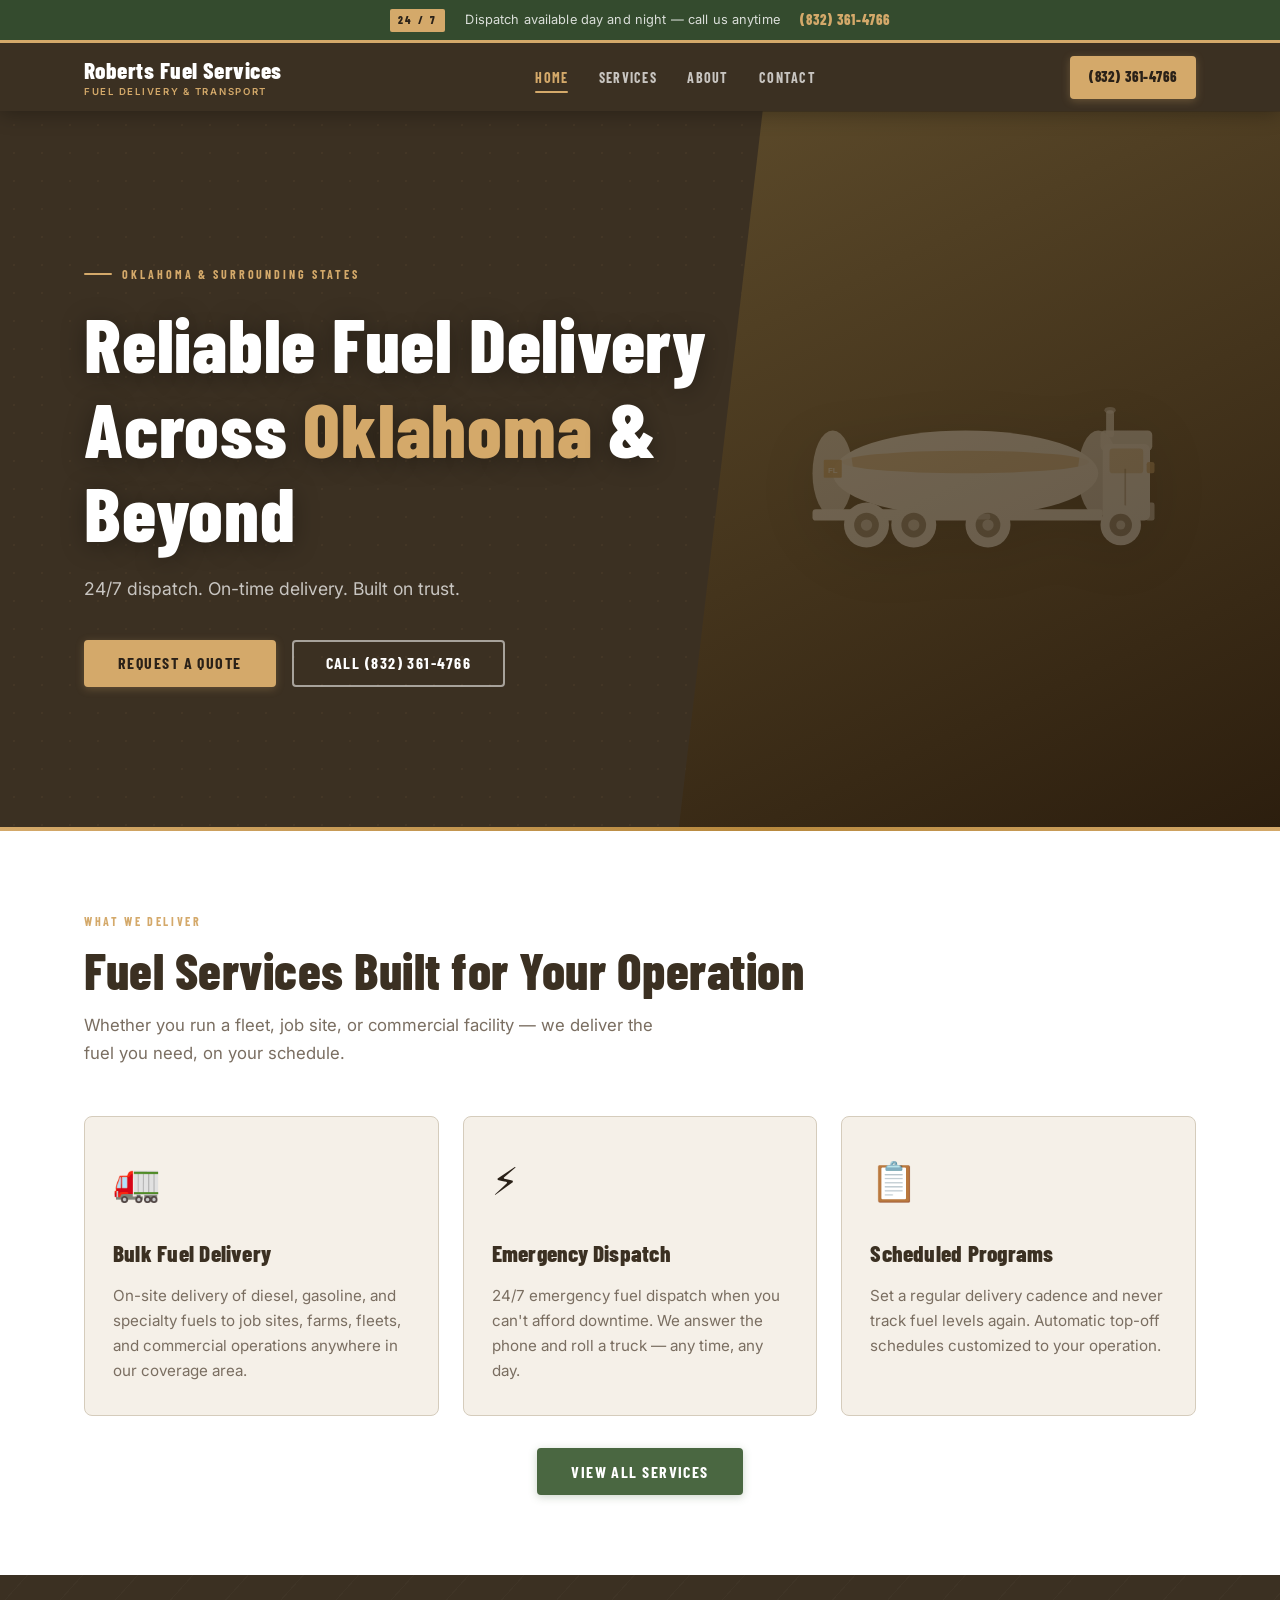
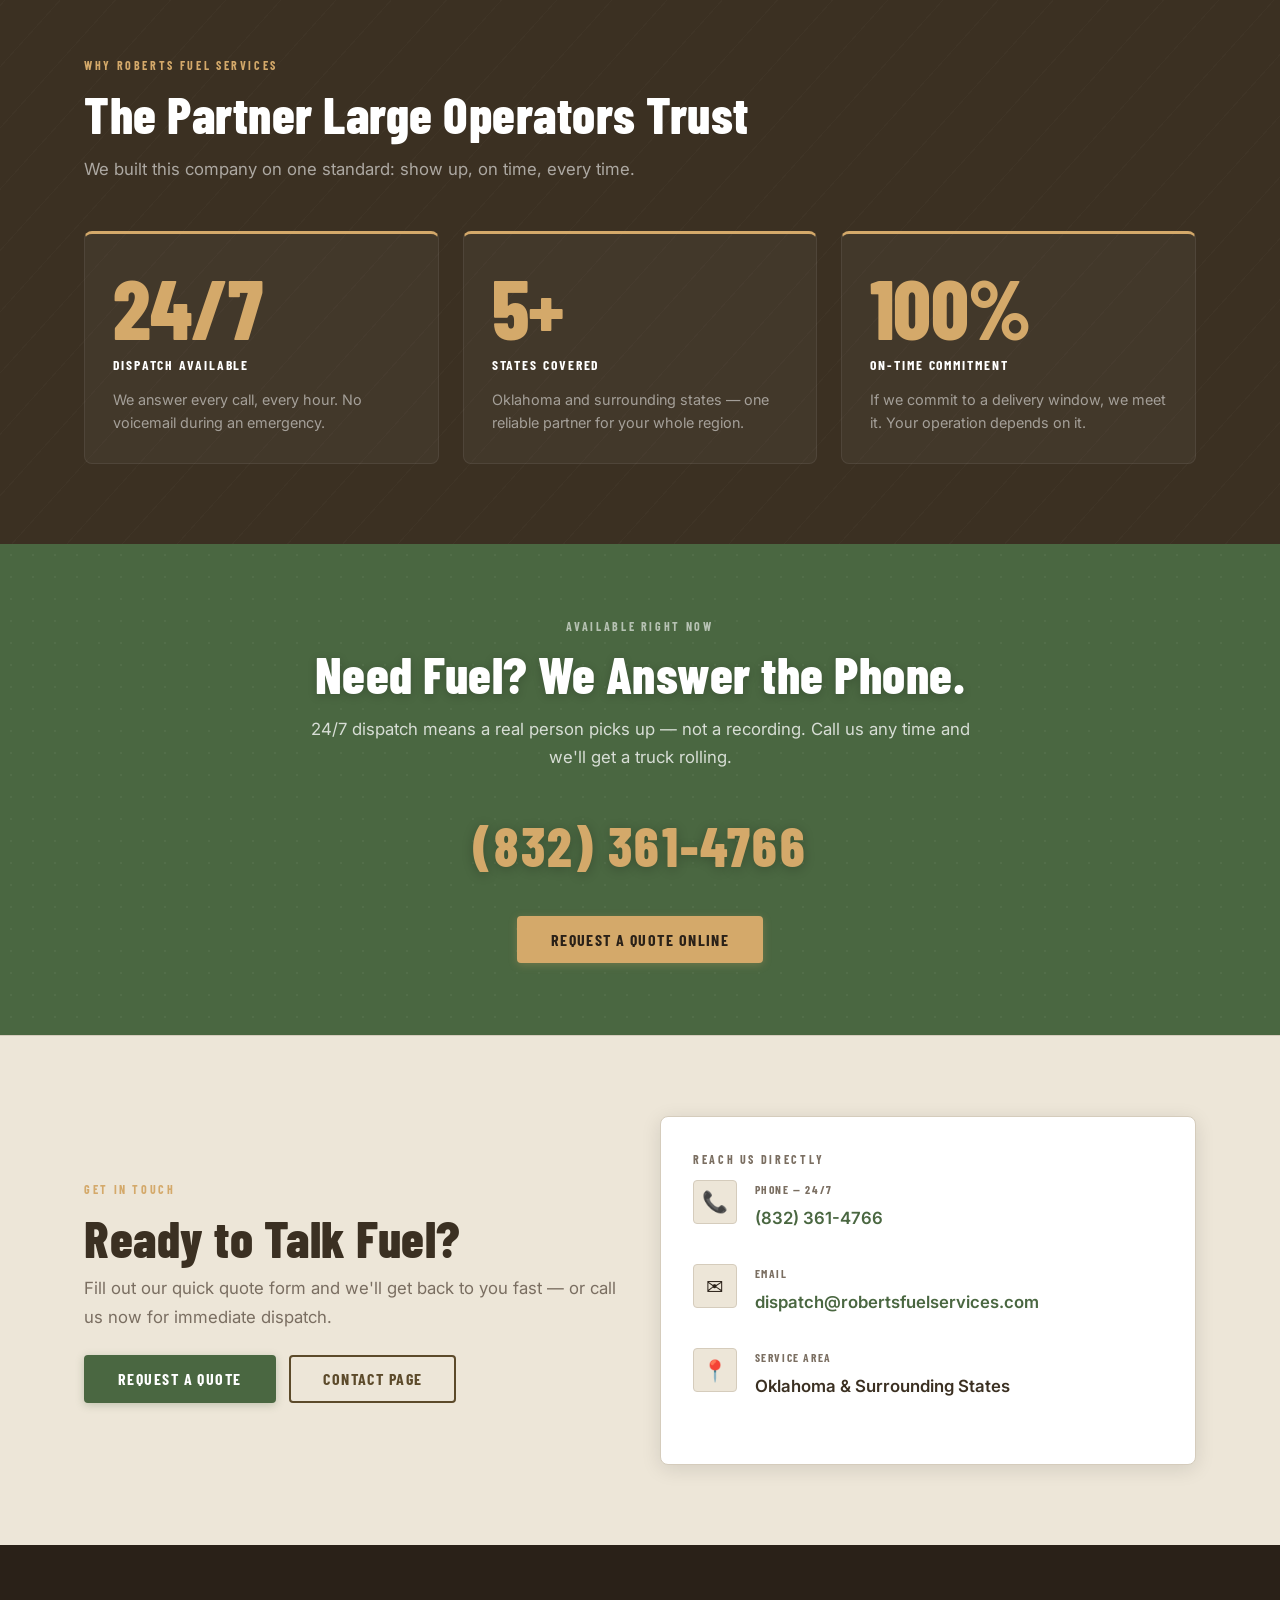
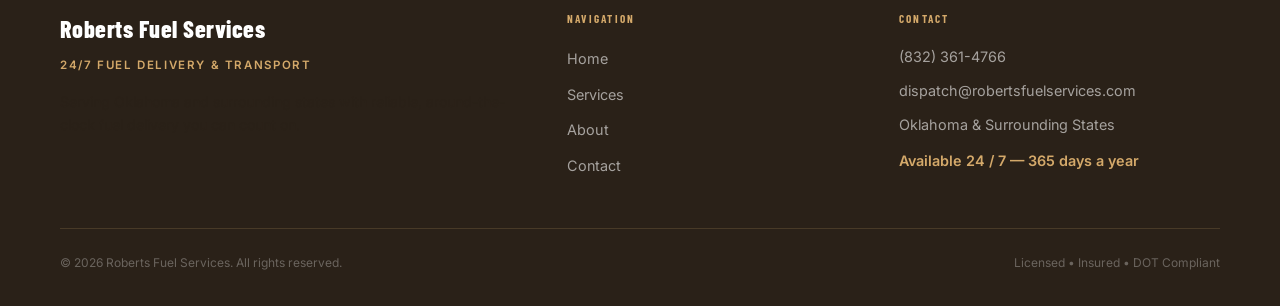
==== index.html @ 1ff29532 "redesign: full CSS overhaul — Inter font, stronger visual hierarchy - Replace Source Sans 3 with Int" ====
<!DOCTYPE html>
<html lang="en">
<head>
  <meta charset="UTF-8" />
  <meta name="viewport" content="width=device-width, initial-scale=1.0" />
  <meta name="description" content="Roberts Fuel Services — reliable 24/7 fuel delivery and transport across Oklahoma and surrounding states. Request a quote today." />
  <title>Roberts Fuel Services | 24/7 Fuel Delivery — Oklahoma</title>

  <!-- Google Fonts: Barlow Condensed (display) + Source Sans 3 (body) -->
  <link rel="preconnect" href="https://fonts.googleapis.com" />
  <link rel="preconnect" href="https://fonts.gstatic.com" crossorigin />
  <link href="https://fonts.googleapis.com/css2?family=Barlow+Condensed:wght@700;800&family=Inter:wght@400;600&display=swap" rel="stylesheet" />

  <link rel="stylesheet" href="style.css" />
</head>
<body>

  <!-- ========================================================
       24/7 AVAILABILITY BAR (injected by shared.js)
       ======================================================== -->
  <div id="avail-bar" class="avail-bar" role="banner"></div>

  <!-- ========================================================
       NAVIGATION (injected by shared.js)
       ======================================================== -->
  <header id="site-nav" class="nav"></header>

  <main>

    <!-- ========================================================
         HERO
         ======================================================== -->
    <section class="hero" aria-label="Hero">
      <div class="hero__inner">
        <span class="hero__eyebrow">Oklahoma &amp; Surrounding States</span>
        <h1 class="hero__title" id="hero-title">
          <!-- populated by JS from config.js -->
        </h1>
        <p class="hero__sub" id="hero-sub">
          <!-- populated by JS -->
        </p>
        <div class="hero__ctas">
          <a href="contact.html" class="btn btn--primary">Request a Quote</a>
          <a href="#" class="btn btn--secondary" id="hero-phone-btn">Call Us Now</a>
        </div>
      </div>

      <!-- Decorative truck illustration placeholder -->
      <div class="hero__image-placeholder" aria-hidden="true">
        <!-- Fuel tanker truck silhouette — decorative only -->
        <svg viewBox="0 0 320 160" fill="none" xmlns="http://www.w3.org/2000/svg" style="width:80%;max-width:360px;opacity:0.22;">
          <!-- Tanker body (elliptical tank) -->
          <ellipse cx="148" cy="82" rx="118" ry="38" fill="white"/>
          <!-- Tank highlight stripe -->
          <ellipse cx="148" cy="72" rx="110" ry="10" fill="#D4A96A" opacity="0.6"/>
          <!-- Tank end caps -->
          <ellipse cx="30" cy="82" rx="18" ry="38" fill="white" opacity="0.85"/>
          <ellipse cx="266" cy="82" rx="18" ry="38" fill="white" opacity="0.85"/>
          <!-- Frame / chassis rail -->
          <rect x="12" y="114" width="258" height="10" rx="3" fill="white"/>
          <!-- Cab body -->
          <rect x="270" y="56" width="42" height="68" rx="5" fill="white"/>
          <!-- Cab roof -->
          <rect x="268" y="44" width="46" height="18" rx="4" fill="white" opacity="0.9"/>
          <!-- Windshield -->
          <rect x="276" y="60" width="30" height="22" rx="3" fill="#D4A96A" opacity="0.5"/>
          <!-- Cab door line -->
          <line x1="290" y1="78" x2="290" y2="118" stroke="#5C4A2A" stroke-width="1.5" opacity="0.4"/>
          <!-- Exhaust stack -->
          <rect x="273" y="26" width="7" height="24" rx="3" fill="white" opacity="0.8"/>
          <ellipse cx="276.5" cy="26" rx="5" ry="3" fill="white" opacity="0.6"/>
          <!-- Front bumper -->
          <rect x="308" y="108" width="8" height="16" rx="2" fill="white" opacity="0.7"/>
          <!-- Headlight -->
          <rect x="309" y="72" width="7" height="10" rx="2" fill="#D4A96A" opacity="0.8"/>
          <!-- Wheels - rear axle dual -->
          <circle cx="60"  cy="128" r="20" fill="white"/>
          <circle cx="60"  cy="128" r="11" fill="#3B3022" opacity="0.6"/>
          <circle cx="60"  cy="128" r="5"  fill="white" opacity="0.7"/>
          <circle cx="102" cy="128" r="20" fill="white"/>
          <circle cx="102" cy="128" r="11" fill="#3B3022" opacity="0.6"/>
          <circle cx="102" cy="128" r="5"  fill="white" opacity="0.7"/>
          <!-- Wheels - mid axle -->
          <circle cx="168" cy="128" r="20" fill="white"/>
          <circle cx="168" cy="128" r="11" fill="#3B3022" opacity="0.6"/>
          <circle cx="168" cy="128" r="5"  fill="white" opacity="0.7"/>
          <!-- Wheels - cab steer axle -->
          <circle cx="286" cy="128" r="18" fill="white"/>
          <circle cx="286" cy="128" r="10" fill="#3B3022" opacity="0.6"/>
          <circle cx="286" cy="128" r="4"  fill="white" opacity="0.7"/>
          <!-- Hazmat placard -->
          <rect x="22" y="70" width="16" height="16" rx="1" fill="#D4A96A" opacity="0.9"/>
          <text x="30" y="82" text-anchor="middle" font-size="7" fill="white" font-weight="bold" font-family="Arial">FL</text>
          <!-- Valve / pipe detail -->
          <rect x="130" y="118" width="40" height="5" rx="2" fill="white" opacity="0.5"/>
          <circle cx="150" cy="120" r="4" fill="white" opacity="0.7"/>
        </svg>
      </div>

      <div class="hero__accent-bar"></div>
    </section>

    <!-- ========================================================
         SERVICES OVERVIEW CARDS
         ======================================================== -->
    <section class="service-cards section" aria-label="Our services">
      <div class="container">
        <div class="section-header">
          <span class="eyebrow">What We Deliver</span>
          <h2>Fuel Services Built for Your Operation</h2>
          <p>Whether you run a fleet, job site, or commercial facility — we deliver the fuel you need, on your schedule.</p>
        </div>
        <div class="grid-3" id="service-cards-grid">
          <!-- populated by JS -->
        </div>
        <div style="margin-top:2rem; text-align:center;">
          <a href="services.html" class="btn btn--green">View All Services</a>
        </div>
      </div>
    </section>

    <!-- ========================================================
         WHY CHOOSE US — STAT ROW
         ======================================================== -->
    <section class="why-section section" aria-label="Why choose us">
      <div class="container">
        <div class="section-header">
          <span class="eyebrow">Why Roberts Fuel Services</span>
          <h2>The Partner Large Operators Trust</h2>
          <p>We built this company on one standard: show up, on time, every time.</p>
        </div>
        <div class="stat-grid" id="stat-grid">
          <!-- populated by JS -->
        </div>
      </div>
    </section>

    <!-- ========================================================
         24/7 CTA BAND
         ======================================================== -->
    <section class="cta-band" aria-label="Call to action">
      <div class="cta-band__inner">
        <span class="eyebrow" style="color:rgba(255,255,255,0.6);">Available Right Now</span>
        <h2>Need Fuel? We Answer the Phone.</h2>
        <p>24/7 dispatch means a real person picks up — not a recording. Call us any time and we'll get a truck rolling.</p>
        <a href="#" class="cta-band__phone" id="cta-phone"><!-- phone injected --></a>
        <a href="contact.html" class="btn btn--primary">Request a Quote Online</a>
      </div>
    </section>

    <!-- ========================================================
         CONTACT TEASER
         ======================================================== -->
    <section class="contact-teaser section" aria-label="Contact teaser">
      <div class="container contact-teaser__inner">
        <div>
          <span class="eyebrow">Get in Touch</span>
          <h2>Ready to Talk Fuel?</h2>
          <p>Fill out our quick quote form and we'll get back to you fast — or call us now for immediate dispatch.</p>
          <div class="contact-teaser__actions">
            <a href="contact.html" class="btn btn--green">Request a Quote</a>
            <a href="contact.html" class="btn" style="border:2px solid var(--saddle); color:var(--saddle); background:transparent;">Contact Page</a>
          </div>
        </div>
        <div>
          <!-- Mini info panel -->
          <div class="contact-card">
            <span class="eyebrow" style="color:var(--muted);">Reach Us Directly</span>
            <div class="contact-info__item">
              <span class="contact-info__icon">📞</span>
              <div>
                <div class="contact-info__label">Phone &mdash; 24/7</div>
                <div class="contact-info__value"><a id="teaser-phone" href="#"><!-- injected --></a></div>
              </div>
            </div>
            <div class="contact-info__item">
              <span class="contact-info__icon">✉️</span>
              <div>
                <div class="contact-info__label">Email</div>
                <div class="contact-info__value"><a id="teaser-email" href="#"><!-- injected --></a></div>
              </div>
            </div>
            <div class="contact-info__item">
              <span class="contact-info__icon">📍</span>
              <div>
                <div class="contact-info__label">Service Area</div>
                <div class="contact-info__value">Oklahoma &amp; Surrounding States</div>
              </div>
            </div>
          </div>
        </div>
      </div>
    </section>

  </main>

  <!-- ========================================================
       FOOTER (injected by shared.js)
       ======================================================== -->
  <footer id="site-footer" class="footer"></footer>

  <!-- Scripts: config first, then shared, then page-specific -->
  <script src="config.js"></script>
  <script src="shared.js"></script>
  <script>
    // Initialize shared elements (nav, footer, avail bar)
    initSite();

    // --------------------------------------------------------
    // Populate page content from SITE_CONFIG
    // --------------------------------------------------------
    const cfg = window.SITE_CONFIG;

    // Hero
    document.getElementById("hero-title").innerHTML =
      cfg.tagline.replace(/(Oklahoma)/i, "<em>$1</em>");
    document.getElementById("hero-sub").textContent = cfg.subTagline;
    document.getElementById("hero-phone-btn").href = "tel:" + cfg.phoneRaw;
    document.getElementById("hero-phone-btn").textContent = "Call " + cfg.phone;

    // CTA band phone
    const ctaPhone = document.getElementById("cta-phone");
    ctaPhone.href        = "tel:" + cfg.phoneRaw;
    ctaPhone.textContent = cfg.phone;

    // Teaser contact info
    const tp = document.getElementById("teaser-phone");
    tp.href        = "tel:" + cfg.phoneRaw;
    tp.textContent = cfg.phone;

    const te = document.getElementById("teaser-email");
    te.href        = "mailto:" + cfg.email;
    te.textContent = cfg.email;

    // --------------------------------------------------------
    // Service Cards
    // --------------------------------------------------------
    const grid = document.getElementById("service-cards-grid");
    cfg.services.forEach(function (s) {
      const card = document.createElement("div");
      card.className = "card";
      card.innerHTML = `
        <div class="card__icon">${s.icon}</div>
        <div class="card__title">${s.title}</div>
        <p class="card__desc">${s.description}</p>
      `;
      grid.appendChild(card);
    });

    // --------------------------------------------------------
    // Why Choose Us Stats
    // --------------------------------------------------------
    const statGrid = document.getElementById("stat-grid");
    cfg.whyChooseUs.forEach(function (w) {
      const card = document.createElement("div");
      card.className = "stat-card";
      card.innerHTML = `
        <div class="stat-card__number">${w.stat}</div>
        <div class="stat-card__label">${w.label}</div>
        <p class="stat-card__detail">${w.detail}</p>
      `;
      statGrid.appendChild(card);
    });
  </script>

</body>
</html>
---- style.css ----
/*
 * ============================================================
 *  ROBERTS FUEL SERVICES — STYLESHEET
 * ============================================================
 *  Mobile-first. Brand palette only.
 *
 *  COLOR TOKENS:
 *    --bark:      #3B3022  deep bark brown (primary dark)
 *    --bark-deep: #2A2118  near-black brown (footer)
 *    --saddle:    #5C4A2A  saddle brown
 *    --wheat:     #D4A96A  wheat gold (accent / CTA highlight)
 *    --green:     #4A6741  forest green (primary CTA)
 *    --green-lt:  #C5D8B0  light green (secondary coverage)
 *    --linen:     #F5F0E8  linen (page background)
 *    --linen-dark:#EDE6D8  warm off-white (alt sections)
 *    --white:     #FFFFFF
 *    --text:      #2A2118  near-black body text
 *    --muted:     #7A6E61  secondary text
 *    --border:    #D5CCBC  warm border
 *
 *  FONTS: Barlow Condensed 700/800 (display) + Inter 400/600 (body)
 * ============================================================
 */

/* ============================================================
   RESET & CUSTOM PROPERTIES
   ============================================================ */

*, *::before, *::after {
  box-sizing: border-box;
  margin: 0;
  padding: 0;
}

:root {
  --bark:       #3B3022;
  --bark-deep:  #2A2118;
  --saddle:     #5C4A2A;
  --wheat:      #D4A96A;
  --wheat-dark: #B8893E;
  --green:      #4A6741;
  --green-dark: #344B2E;
  --green-lt:   #C5D8B0;
  --linen:      #F5F0E8;
  --linen-dark: #EDE6D8;
  --white:      #FFFFFF;
  --text:       #2A2118;
  --muted:      #7A6E61;
  --border:     #D5CCBC;

  --font-display: 'Barlow Condensed', 'Arial Narrow', sans-serif;
  --font-body:    'Inter', 'Segoe UI', system-ui, sans-serif;

  --radius:    4px;
  --radius-md: 8px;
  --radius-lg: 14px;

  --shadow-sm: 0 1px 4px rgba(0,0,0,0.08);
  --shadow-md: 0 4px 20px rgba(0,0,0,0.11);
  --shadow-lg: 0 12px 40px rgba(0,0,0,0.15);

  --max-width:   1160px;
  --section-pad: 5rem 1.5rem;
  --nav-height:  68px;
}

/* ============================================================
   BASE
   ============================================================ */

html {
  scroll-behavior: smooth;
  font-size: 16px;
}

body {
  font-family: var(--font-body);
  background: var(--linen);
  color: var(--text);
  line-height: 1.7;
  -webkit-font-smoothing: antialiased;
  -moz-osx-font-smoothing: grayscale;
}

img  { max-width: 100%; display: block; }
a    { color: inherit; text-decoration: none; }
ul   { list-style: none; }

/* ============================================================
   TYPOGRAPHY
   ============================================================ */

h1, h2, h3, h4, h5, h6 {
  font-family: var(--font-display);
  font-weight: 800;
  line-height: 1.1;
  letter-spacing: 0.01em;
}

h1 { font-size: clamp(2.6rem, 6.5vw, 4.8rem); }
h2 { font-size: clamp(2rem, 4.5vw, 3.2rem); }
h3 { font-size: clamp(1.5rem, 3vw, 2rem); }
h4 { font-size: 1.25rem; }

p {
  font-size: 1rem;
  color: var(--text);
  line-height: 1.7;
}

.eyebrow {
  font-family: var(--font-display);
  font-size: 0.75rem;
  font-weight: 700;
  letter-spacing: 0.22em;
  text-transform: uppercase;
  color: var(--wheat);
  display: block;
  margin-bottom: 0.65rem;
}

/* ============================================================
   LAYOUT UTILITIES
   ============================================================ */

.container {
  width: 100%;
  max-width: var(--max-width);
  margin: 0 auto;
  padding: 0 1.5rem;
}

.section { padding: var(--section-pad); }

.section--dark      { background: var(--bark);      color: var(--white); }
.section--bark      { background: var(--bark);      color: var(--white); }
.section--saddle    { background: var(--saddle);    color: var(--white); }
.section--linen     { background: var(--linen); }
.section--linen-dark { background: var(--linen-dark); }
.section--white     { background: var(--white); }

.text-center { text-align: center; }

.grid-2 {
  display: grid;
  grid-template-columns: 1fr;
  gap: 1.5rem;
}

.grid-3 {
  display: grid;
  grid-template-columns: 1fr;
  gap: 1.5rem;
}

@media (min-width: 640px) {
  .grid-2 { grid-template-columns: 1fr 1fr; }
}

@media (min-width: 768px) {
  .grid-3 { grid-template-columns: repeat(3, 1fr); }
}

/* Section header block */
.section-header {
  margin-bottom: 3rem;
}

.section-header h2 {
  color: var(--bark);
  margin-bottom: 0.5rem;
}

.section-header p {
  color: var(--muted);
  max-width: 580px;
  margin-top: 0.75rem;
  font-size: 1.05rem;
}

/* ============================================================
   BUTTONS
   ============================================================ */

.btn {
  display: inline-flex;
  align-items: center;
  justify-content: center;
  gap: 0.4em;
  font-family: var(--font-display);
  font-weight: 700;
  font-size: 1rem;
  letter-spacing: 0.09em;
  text-transform: uppercase;
  padding: 0.85rem 2rem;
  border-radius: var(--radius);
  border: 2px solid transparent;
  cursor: pointer;
  transition: background 0.18s ease, color 0.18s ease, border-color 0.18s ease,
              box-shadow 0.18s ease, transform 0.12s ease;
  white-space: nowrap;
  line-height: 1;
}

.btn:hover  { transform: translateY(-1px); }
.btn:active { transform: scale(0.98); }

/* Primary — wheat gold */
.btn--primary {
  background: var(--wheat);
  color: var(--bark-deep);
  border-color: var(--wheat);
  box-shadow: 0 2px 8px rgba(212,169,106,0.28);
}
.btn--primary:hover {
  background: var(--wheat-dark);
  border-color: var(--wheat-dark);
  box-shadow: 0 5px 18px rgba(212,169,106,0.45);
}

/* Secondary — white outlined */
.btn--secondary {
  background: transparent;
  color: var(--white);
  border-color: rgba(255,255,255,0.55);
}
.btn--secondary:hover {
  background: rgba(255,255,255,0.1);
  border-color: var(--white);
}

/* Green CTA */
.btn--green {
  background: var(--green);
  color: var(--white);
  border-color: var(--green);
  box-shadow: 0 2px 8px rgba(74,103,65,0.28);
}
.btn--green:hover {
  background: var(--green-dark);
  border-color: var(--green-dark);
  box-shadow: 0 5px 16px rgba(74,103,65,0.40);
}

/* Outline dark (saddle) */
.btn--outline-dark {
  background: transparent;
  color: var(--saddle);
  border-color: var(--saddle);
}
.btn--outline-dark:hover {
  background: var(--saddle);
  color: var(--white);
}

/* ============================================================
   24/7 AVAILABILITY BAR
   ============================================================ */

.avail-bar {
  background: var(--green-dark);
  padding: 0.5rem 1.5rem;
  position: relative;
  z-index: 1001;
}

.avail-bar__inner {
  display: flex;
  align-items: center;
  justify-content: center;
  flex-wrap: wrap;
  gap: 0.35rem 1.25rem;
  max-width: var(--max-width);
  margin: 0 auto;
}

.avail-bar__badge {
  font-family: var(--font-display);
  font-weight: 800;
  font-size: 0.68rem;
  letter-spacing: 0.22em;
  text-transform: uppercase;
  color: var(--bark-deep);
  background: var(--wheat);
  padding: 0.15rem 0.5rem;
  border-radius: 2px;
}

.avail-bar__text {
  font-size: 0.8rem;
  color: rgba(255,255,255,0.82);
  letter-spacing: 0.01em;
}

.avail-bar__phone {
  font-family: var(--font-display);
  font-weight: 800;
  font-size: 0.9rem;
  letter-spacing: 0.07em;
  color: var(--wheat);
  transition: opacity 0.15s;
}

.avail-bar__phone:hover { opacity: 0.8; }

/* ============================================================
   NAVIGATION
   ============================================================ */

.nav {
  position: sticky;
  top: 0;
  z-index: 1000;
  background: var(--bark);
  box-shadow: 0 2px 20px rgba(0,0,0,0.32);
}

/* Wheat pinstripe at top of nav */
.nav::before {
  content: '';
  display: block;
  height: 3px;
  background: var(--wheat);
}

.nav__inner {
  display: flex;
  align-items: center;
  justify-content: space-between;
  height: var(--nav-height);
  padding: 0 1.5rem;
  max-width: var(--max-width);
  margin: 0 auto;
}

.nav__logo {
  display: flex;
  flex-direction: column;
  justify-content: center;
  line-height: 1;
}

.nav__logo-name {
  font-family: var(--font-display);
  font-size: 1.45rem;
  font-weight: 800;
  color: var(--white);
  letter-spacing: 0.02em;
  line-height: 1.1;
}

.nav__logo-sub {
  font-family: var(--font-body);
  font-size: 0.6rem;
  font-weight: 600;
  color: var(--wheat);
  letter-spacing: 0.18em;
  text-transform: uppercase;
  margin-top: 0.2rem;
}

/* Desktop links */
.nav__links {
  display: none;
  align-items: center;
  gap: 0.1rem;
}

.nav__links a {
  font-family: var(--font-display);
  font-weight: 700;
  font-size: 0.88rem;
  letter-spacing: 0.09em;
  text-transform: uppercase;
  color: rgba(255,255,255,0.72);
  padding: 0.5rem 0.9rem;
  border-radius: var(--radius);
  transition: color 0.15s, background 0.15s;
  position: relative;
}

/* Underline accent on hover/active */
.nav__links a::after {
  content: '';
  position: absolute;
  bottom: 4px;
  left: 0.9rem;
  right: 0.9rem;
  height: 2px;
  background: var(--wheat);
  border-radius: 1px;
  transform: scaleX(0);
  transition: transform 0.2s ease;
}

.nav__links a:hover { color: var(--wheat); }
.nav__links a:hover::after { transform: scaleX(1); }

.nav__links a.active {
  color: var(--wheat);
}
.nav__links a.active::after { transform: scaleX(1); }

/* Phone CTA button */
.nav__cta {
  display: none;
  font-family: var(--font-display);
  font-weight: 800;
  font-size: 0.9rem;
  letter-spacing: 0.06em;
  color: var(--bark-deep);
  background: var(--wheat);
  padding: 0.55rem 1.2rem;
  border-radius: var(--radius);
  transition: background 0.18s, box-shadow 0.18s;
  box-shadow: 0 2px 8px rgba(212,169,106,0.3);
}

.nav__cta:hover {
  background: var(--wheat-dark);
  box-shadow: 0 4px 14px rgba(212,169,106,0.48);
}

/* Hamburger button */
.nav__hamburger {
  display: flex;
  flex-direction: column;
  gap: 5px;
  cursor: pointer;
  padding: 6px;
  background: none;
  border: none;
  outline: none;
}

.nav__hamburger span {
  display: block;
  width: 24px;
  height: 2px;
  background: var(--white);
  border-radius: 2px;
  transition: transform 0.25s ease, opacity 0.25s ease;
}

.nav__hamburger.open span:nth-child(1) { transform: translateY(7px) rotate(45deg); }
.nav__hamburger.open span:nth-child(2) { opacity: 0; }
.nav__hamburger.open span:nth-child(3) { transform: translateY(-7px) rotate(-45deg); }

/* Mobile drawer */
.nav__mobile {
  display: none;
  flex-direction: column;
  background: var(--bark-deep);
  padding: 0.75rem 1.5rem 1.5rem;
  border-top: 1px solid rgba(212,169,106,0.2);
}

.nav__mobile.open { display: flex; }

.nav__mobile a {
  font-family: var(--font-display);
  font-weight: 700;
  font-size: 1.15rem;
  letter-spacing: 0.09em;
  text-transform: uppercase;
  color: rgba(255,255,255,0.8);
  padding: 0.85rem 0;
  border-bottom: 1px solid rgba(255,255,255,0.07);
  transition: color 0.15s;
}

.nav__mobile a:last-child { border-bottom: none; }
.nav__mobile a:hover      { color: var(--wheat); }

.nav__mobile-phone {
  margin-top: 1rem;
  font-family: var(--font-display);
  font-size: 1.4rem;
  font-weight: 800;
  color: var(--wheat) !important;
  letter-spacing: 0.05em;
  border: none !important;
}

@media (min-width: 768px) {
  .nav__links     { display: flex; }
  .nav__cta       { display: inline-block; }
  .nav__hamburger { display: none; }
}

/* ============================================================
   HERO (home page)
   ============================================================ */

.hero {
  position: relative;
  background: var(--bark);
  overflow: hidden;
  min-height: 580px;
  display: flex;
  align-items: center;
}

/* Dot-grid texture over entire hero */
.hero::after {
  content: '';
  position: absolute;
  inset: 0;
  background-image: radial-gradient(circle, rgba(212,169,106,0.055) 1px, transparent 1px);
  background-size: 28px 28px;
  pointer-events: none;
  z-index: 1;
}

/* Wheat accent bar at bottom */
.hero__accent-bar {
  position: absolute;
  bottom: 0;
  left: 0;
  right: 0;
  height: 4px;
  background: linear-gradient(90deg, var(--wheat) 0%, var(--wheat-dark) 60%, var(--wheat) 100%);
  z-index: 4;
}

.hero__inner {
  position: relative;
  z-index: 3;
  padding: 5rem 1.5rem;
  max-width: var(--max-width);
  margin: 0 auto;
  width: 100%;
}

.hero__eyebrow {
  display: inline-flex;
  align-items: center;
  gap: 0.65rem;
  font-family: var(--font-display);
  font-size: 0.75rem;
  font-weight: 700;
  letter-spacing: 0.24em;
  text-transform: uppercase;
  color: var(--wheat);
  margin-bottom: 1rem;
}

.hero__eyebrow::before {
  content: '';
  display: block;
  width: 28px;
  height: 2px;
  background: var(--wheat);
  border-radius: 1px;
  flex-shrink: 0;
}

.hero__title {
  color: var(--white);
  max-width: 660px;
  margin-bottom: 1.25rem;
  text-shadow: 0 3px 24px rgba(0,0,0,0.35);
}

.hero__title em {
  font-style: normal;
  color: var(--wheat);
}

.hero__sub {
  font-size: 1.1rem;
  color: rgba(255,255,255,0.72);
  max-width: 520px;
  margin-bottom: 2.25rem;
  line-height: 1.7;
  font-weight: 400;
}

.hero__ctas {
  display: flex;
  flex-wrap: wrap;
  gap: 1rem;
}

/* Diagonal right panel */
.hero__image-placeholder {
  position: absolute;
  top: 0;
  right: 0;
  width: 47%;
  height: 100%;
  display: flex;
  align-items: center;
  justify-content: center;
  overflow: hidden;
  z-index: 2;
  background: linear-gradient(155deg, var(--saddle) 0%, #2C1E0E 100%);
  clip-path: polygon(14% 0, 100% 0, 100% 100%, 0% 100%);
}

.hero__image-placeholder svg {
  width: 72%;
  max-width: 340px;
  opacity: 0.28;
  filter: drop-shadow(0 10px 30px rgba(0,0,0,0.5));
}

@media (max-width: 767px) {
  .hero__image-placeholder { display: none; }
  .hero { min-height: 480px; }
  .hero__inner { padding: 3.5rem 1.5rem 4.5rem; }
}

@media (min-width: 768px) {
  .hero { min-height: 640px; }
  .hero__inner { padding: 6.5rem 1.5rem; }
}

@media (min-width: 1024px) {
  .hero { min-height: 720px; }
}

/* ============================================================
   SERVICE OVERVIEW CARDS (home page)
   ============================================================ */

.service-cards {
  background: var(--white);
  padding: var(--section-pad);
}

.service-cards .section-header h2 { color: var(--bark); }

.card {
  background: var(--linen);
  border: 1px solid var(--border);
  border-radius: var(--radius-md);
  padding: 2rem 1.75rem;
  position: relative;
  transition: box-shadow 0.22s ease, transform 0.22s ease, border-color 0.22s ease;
  overflow: hidden;
}

/* Left green accent bar — slides in on hover */
.card::before {
  content: '';
  position: absolute;
  top: 0;
  left: 0;
  width: 4px;
  height: 100%;
  background: var(--green);
  transform: scaleY(0);
  transform-origin: bottom;
  transition: transform 0.22s ease;
  border-radius: 0 0 0 var(--radius-md);
}

.card:hover {
  box-shadow: var(--shadow-md);
  transform: translateY(-4px);
  border-color: rgba(74,103,65,0.25);
}

.card:hover::before { transform: scaleY(1); }

.card__icon {
  font-size: 2.4rem;
  margin-bottom: 1.25rem;
  display: block;
}

.card__title {
  font-family: var(--font-display);
  font-size: 1.45rem;
  font-weight: 800;
  color: var(--bark);
  margin-bottom: 0.6rem;
  letter-spacing: 0.01em;
}

.card__desc {
  font-size: 0.95rem;
  color: var(--muted);
  line-height: 1.65;
}

/* ============================================================
   WHY CHOOSE US — STAT ROW
   ============================================================ */

.why-section {
  background: var(--bark);
  padding: var(--section-pad);
  position: relative;
  overflow: hidden;
}

/* Diagonal stripe texture */
.why-section::before {
  content: '';
  position: absolute;
  inset: 0;
  background-image: repeating-linear-gradient(
    -48deg,
    transparent,
    transparent 40px,
    rgba(255,255,255,0.018) 40px,
    rgba(255,255,255,0.018) 41px
  );
  pointer-events: none;
}

.why-section .section-header { position: relative; }
.why-section .section-header h2 { color: var(--white); }
.why-section .section-header p  { color: rgba(255,255,255,0.58); }

.stat-grid {
  display: grid;
  grid-template-columns: 1fr;
  gap: 1.5rem;
  position: relative;
}

@media (min-width: 640px) {
  .stat-grid { grid-template-columns: repeat(3, 1fr); }
}

.stat-card {
  background: rgba(255,255,255,0.04);
  border: 1px solid rgba(255,255,255,0.07);
  border-top: 3px solid var(--wheat);
  border-radius: var(--radius-md);
  padding: 2rem 1.75rem 1.75rem;
  transition: background 0.2s;
}

.stat-card:hover { background: rgba(255,255,255,0.07); }

.stat-card__number {
  font-family: var(--font-display);
  font-size: clamp(3.5rem, 7vw, 5.2rem);
  font-weight: 800;
  color: var(--wheat);
  line-height: 1;
  margin-bottom: 0.2rem;
  letter-spacing: -0.01em;
}

.stat-card__label {
  font-family: var(--font-display);
  font-size: 0.85rem;
  font-weight: 700;
  letter-spacing: 0.14em;
  text-transform: uppercase;
  color: var(--white);
  margin-bottom: 0.8rem;
}

.stat-card__detail {
  font-size: 0.9rem;
  color: rgba(255,255,255,0.52);
  line-height: 1.6;
}

/* ============================================================
   24/7 CTA BAND
   ============================================================ */

.cta-band {
  background: var(--green);
  padding: 4.5rem 1.5rem;
  text-align: center;
  position: relative;
  overflow: hidden;
}

/* Subtle dot texture */
.cta-band::before {
  content: '';
  position: absolute;
  inset: 0;
  background-image: radial-gradient(circle, rgba(255,255,255,0.045) 1px, transparent 1px);
  background-size: 22px 22px;
  pointer-events: none;
}

.cta-band__inner {
  max-width: 660px;
  margin: 0 auto;
  position: relative;
}

.cta-band h2 {
  color: var(--white);
  margin-bottom: 0.75rem;
  text-shadow: 0 2px 10px rgba(0,0,0,0.18);
}

.cta-band p {
  color: rgba(255,255,255,0.78);
  font-size: 1.05rem;
  margin-bottom: 1.75rem;
}

.cta-band__phone {
  display: block;
  font-family: var(--font-display);
  font-size: clamp(2rem, 6vw, 3.4rem);
  font-weight: 800;
  color: var(--wheat);
  letter-spacing: 0.04em;
  margin-bottom: 1.5rem;
  text-shadow: 0 2px 12px rgba(0,0,0,0.22);
  transition: opacity 0.15s, transform 0.15s;
}

.cta-band__phone:hover {
  opacity: 0.88;
  transform: scale(1.01);
}

/* ============================================================
   CONTACT TEASER (home page)
   ============================================================ */

.contact-teaser {
  background: var(--linen-dark);
  padding: var(--section-pad);
  border-top: 1px solid var(--border);
}

.contact-teaser__inner {
  display: grid;
  grid-template-columns: 1fr;
  gap: 2.5rem;
  align-items: center;
}

@media (min-width: 768px) {
  .contact-teaser__inner { grid-template-columns: 1fr 1fr; }
}

.contact-teaser h2 { color: var(--bark); margin-bottom: 0.5rem; }
.contact-teaser p  { color: var(--muted); margin-top: 0.5rem; font-size: 1.05rem; }

.contact-teaser__actions {
  display: flex;
  flex-wrap: wrap;
  gap: 0.85rem;
  margin-top: 1.5rem;
}

/* ============================================================
   CONTACT INFO CARD ITEMS (home teaser + contact page)
   ============================================================ */

.contact-info__item {
  display: flex;
  gap: 1.1rem;
  margin-bottom: 2rem;
  align-items: flex-start;
}

.contact-info__icon {
  font-size: 1.3rem;
  flex-shrink: 0;
  width: 44px;
  height: 44px;
  background: var(--linen-dark);
  border: 1px solid var(--border);
  border-radius: var(--radius);
  display: flex;
  align-items: center;
  justify-content: center;
}

.contact-info__label {
  font-family: var(--font-display);
  font-weight: 700;
  font-size: 0.72rem;
  letter-spacing: 0.14em;
  text-transform: uppercase;
  color: var(--muted);
  margin-bottom: 0.25rem;
}

.contact-info__value {
  font-size: 1.05rem;
  color: var(--bark);
  font-weight: 600;
}

.contact-info__value a {
  color: var(--green);
  transition: opacity 0.15s;
}

.contact-info__value a:hover { opacity: 0.75; }

/* Small card for teaser panel on home page */
.contact-card {
  background: var(--white);
  border: 1px solid var(--border);
  border-radius: var(--radius-md);
  padding: 2rem;
  box-shadow: var(--shadow-md);
}

/* ============================================================
   PAGE HERO (inner pages: services, about, contact)
   ============================================================ */

.page-hero {
  background: var(--bark);
  padding: 4.5rem 1.5rem 4rem;
  border-bottom: 4px solid var(--wheat);
  position: relative;
  overflow: hidden;
}

/* Dot texture */
.page-hero::before {
  content: '';
  position: absolute;
  inset: 0;
  background-image: radial-gradient(circle, rgba(212,169,106,0.05) 1px, transparent 1px);
  background-size: 28px 28px;
  pointer-events: none;
}

/* Warm diagonal accent panel */
.page-hero::after {
  content: '';
  position: absolute;
  top: 0;
  right: 0;
  width: 38%;
  height: 100%;
  background: linear-gradient(155deg, rgba(92,74,42,0.38) 0%, transparent 65%);
  clip-path: polygon(20% 0, 100% 0, 100% 100%, 0% 100%);
  pointer-events: none;
}

.page-hero__inner {
  max-width: var(--max-width);
  margin: 0 auto;
  position: relative;
  z-index: 1;
}

.page-hero h1 {
  color: var(--white);
  margin-bottom: 0.6rem;
}

.page-hero p {
  color: rgba(255,255,255,0.68);
  font-size: 1.1rem;
  max-width: 580px;
}

/* ============================================================
   SERVICES DETAIL BLOCKS
   ============================================================ */

.services-detail {
  background: var(--white);
  padding: var(--section-pad);
}

.service-block {
  display: grid;
  grid-template-columns: 1fr;
  gap: 3rem;
  align-items: center;
  padding-bottom: 4rem;
  margin-bottom: 4rem;
  border-bottom: 1px solid var(--border);
}

.service-block:last-child {
  border-bottom: none;
  margin-bottom: 0;
  padding-bottom: 0;
}

@media (min-width: 768px) {
  .service-block { grid-template-columns: 1fr 1fr; }
  .service-block--reverse .service-block__visual { order: -1; }
}

.service-block__visual {
  background: linear-gradient(145deg, var(--linen-dark) 0%, var(--linen) 100%);
  border-radius: var(--radius-md);
  min-height: 260px;
  display: flex;
  align-items: center;
  justify-content: center;
  font-size: 5.5rem;
  border: 1px solid var(--border);
  position: relative;
  overflow: hidden;
}

/* Corner wheat accent */
.service-block__visual::after {
  content: '';
  position: absolute;
  bottom: 0;
  right: 0;
  width: 90px;
  height: 90px;
  background: var(--wheat);
  opacity: 0.1;
  border-top-left-radius: 90px;
}

.service-block h3 { color: var(--bark); margin-bottom: 0.75rem; }
.service-block p  { color: var(--muted); line-height: 1.7; }

.service-block__list { margin-top: 1.1rem; }

.service-block__list li {
  display: flex;
  align-items: flex-start;
  gap: 0.65rem;
  font-size: 0.95rem;
  color: var(--muted);
  padding: 0.38rem 0;
  border-bottom: 1px solid rgba(0,0,0,0.04);
}

.service-block__list li:last-child { border-bottom: none; }

.service-block__list li::before {
  content: '✓';
  color: var(--green);
  font-weight: 700;
  flex-shrink: 0;
  margin-top: 0.1rem;
  font-size: 0.88rem;
}

/* ============================================================
   COVERAGE MAP
   ============================================================ */

.map-section {
  padding: var(--section-pad);
  background: var(--linen-dark);
}

.map-section .section-header h2 { color: var(--bark); }
.map-section .section-header p  { color: var(--muted); }

.map-wrapper {
  background: var(--white);
  border: 1px solid var(--border);
  border-radius: var(--radius-md);
  overflow: hidden;
  box-shadow: var(--shadow-md);
  margin-top: 2.5rem;
}

#coverage-map {
  width: 100%;
  display: block;
  cursor: default;
}

#coverage-map path {
  stroke: var(--white);
  stroke-width: 1.5;
  transition: fill 0.18s ease;
}

#coverage-map path[data-tier="primary"]   { fill: var(--green);    cursor: pointer; }
#coverage-map path[data-tier="secondary"] { fill: var(--green-lt); cursor: pointer; }
#coverage-map path[data-tier="none"]      { fill: #E0DBCF; }

#coverage-map path[data-tier="primary"]:hover   { fill: var(--green-dark); }
#coverage-map path[data-tier="secondary"]:hover { fill: #9EBF8E; }

.map-info-bar {
  background: var(--bark);
  color: var(--white);
  padding: 1rem 1.5rem;
  font-size: 0.93rem;
  min-height: 3.75rem;
  display: flex;
  align-items: center;
  gap: 0.75rem;
  border-top: 1px solid rgba(255,255,255,0.06);
}

.map-info-bar__state {
  font-family: var(--font-display);
  font-weight: 800;
  font-size: 1.25rem;
  color: var(--wheat);
  white-space: nowrap;
}

.map-info-bar__note { color: rgba(255,255,255,0.7); }

.map-legend {
  display: flex;
  flex-wrap: wrap;
  gap: 1rem 2.5rem;
  margin-top: 1.5rem;
}

.map-legend__item {
  display: flex;
  align-items: center;
  gap: 0.55rem;
  font-size: 0.88rem;
  color: var(--muted);
}

.map-legend__swatch {
  width: 18px;
  height: 18px;
  border-radius: 3px;
  border: 1px solid rgba(0,0,0,0.1);
  flex-shrink: 0;
}

/* ============================================================
   ABOUT PAGE
   ============================================================ */

.about-owner {
  padding: var(--section-pad);
  background: var(--white);
}

.about-owner__layout {
  display: grid;
  grid-template-columns: 1fr;
  gap: 3rem;
  align-items: start;
}

@media (min-width: 768px) {
  .about-owner__layout { grid-template-columns: auto 1fr; }
}

.about-owner__photo {
  width: 180px;
  height: 230px;
  background: linear-gradient(160deg, var(--linen-dark) 0%, var(--linen) 100%);
  border: 1px solid var(--border);
  border-top: 4px solid var(--wheat);
  border-radius: var(--radius-md);
  display: flex;
  flex-direction: column;
  align-items: center;
  justify-content: center;
  gap: 0.6rem;
  flex-shrink: 0;
  font-size: 3.5rem;
  color: var(--muted);
}

.about-owner__photo-label {
  font-family: var(--font-body);
  font-size: 0.68rem;
  font-weight: 600;
  color: var(--muted);
  text-align: center;
  letter-spacing: 0.08em;
  text-transform: uppercase;
  line-height: 1.5;
}

.about-owner h3 { color: var(--bark); margin-bottom: 0.35rem; }

.about-owner__bio p {
  color: var(--muted);
  margin-bottom: 1rem;
  line-height: 1.75;
}

.about-owner__bio p:last-child { margin-bottom: 0; }

/* Credentials */
.credentials {
  padding: var(--section-pad);
  background: var(--bark);
  position: relative;
  overflow: hidden;
}

.credentials::before {
  content: '';
  position: absolute;
  inset: 0;
  background-image: repeating-linear-gradient(
    -48deg,
    transparent,
    transparent 40px,
    rgba(255,255,255,0.018) 40px,
    rgba(255,255,255,0.018) 41px
  );
  pointer-events: none;
}

.credentials h2 {
  color: var(--white);
  margin-bottom: 0.5rem;
  position: relative;
}

.credential-list {
  display: grid;
  grid-template-columns: 1fr;
  gap: 0.85rem;
  position: relative;
  margin-top: 1.75rem;
}

@media (min-width: 640px) {
  .credential-list { grid-template-columns: 1fr 1fr; }
}

.credential-list li {
  display: flex;
  align-items: flex-start;
  gap: 0.85rem;
  font-size: 0.95rem;
  color: rgba(255,255,255,0.8);
  background: rgba(255,255,255,0.045);
  border: 1px solid rgba(255,255,255,0.07);
  border-left: 3px solid var(--wheat);
  border-radius: var(--radius);
  padding: 1rem 1.15rem;
  transition: background 0.18s;
}

.credential-list li:hover { background: rgba(255,255,255,0.07); }

.credential-list li::before {
  content: '✓';
  color: var(--wheat);
  font-weight: 700;
  flex-shrink: 0;
  margin-top: 0.05rem;
}

/* ============================================================
   CONTACT PAGE & FORM
   ============================================================ */

.contact-page {
  padding: var(--section-pad);
  background: var(--linen);
}

.contact-layout {
  display: grid;
  grid-template-columns: 1fr;
  gap: 3.5rem;
}

@media (min-width: 900px) {
  .contact-layout { grid-template-columns: 1fr 1.65fr; }
}

/* Forms */
.form-group { margin-bottom: 1.25rem; }

.form-group label {
  display: block;
  font-family: var(--font-display);
  font-weight: 700;
  font-size: 0.75rem;
  letter-spacing: 0.12em;
  text-transform: uppercase;
  color: var(--bark);
  margin-bottom: 0.45rem;
}

.form--dark .form-group label { color: rgba(255,255,255,0.75); }

.form-group input,
.form-group select,
.form-group textarea {
  width: 100%;
  padding: 0.8rem 1rem;
  font-family: var(--font-body);
  font-size: 1rem;
  color: var(--text);
  background: var(--white);
  border: 1.5px solid var(--border);
  border-radius: var(--radius);
  outline: none;
  transition: border-color 0.2s ease, box-shadow 0.2s ease;
  -webkit-appearance: none;
}

.form-group input::placeholder,
.form-group textarea::placeholder {
  color: #B0A89E;
}

.form-group input:focus,
.form-group select:focus,
.form-group textarea:focus {
  border-color: var(--green);
  box-shadow: 0 0 0 3px rgba(74,103,65,0.12);
}

.form-group textarea {
  min-height: 140px;
  resize: vertical;
}

.form-grid {
  display: grid;
  grid-template-columns: 1fr;
  gap: 0;
}

@media (min-width: 640px) {
  .form-grid {
    grid-template-columns: 1fr 1fr;
    column-gap: 1.25rem;
  }
}

.form-message {
  padding: 1rem 1.25rem;
  border-radius: var(--radius);
  font-size: 0.95rem;
  margin-top: 1rem;
  display: none;
}

.form-message--success {
  background: #D4EDDA;
  border: 1px solid #A3D9B1;
  color: #1E5631;
}

.form-message--error {
  background: #F8D7DA;
  border: 1px solid #F1AEB5;
  color: #6E1C22;
}

/* ============================================================
   FOOTER
   ============================================================ */

.footer {
  background: var(--bark-deep);
  color: rgba(255,255,255,0.62);
  padding: 4rem 1.5rem 2rem;
}

.footer__grid {
  display: grid;
  grid-template-columns: 1fr;
  gap: 2.5rem;
  max-width: var(--max-width);
  margin: 0 auto;
  padding-bottom: 2.5rem;
  border-bottom: 1px solid rgba(212,169,106,0.18);
}

@media (min-width: 640px) {
  .footer__grid { grid-template-columns: 1.6fr 1fr 1.1fr; }
}

.footer__brand-name {
  font-family: var(--font-display);
  font-size: 1.5rem;
  font-weight: 800;
  color: var(--white);
  margin-bottom: 0.35rem;
  letter-spacing: 0.02em;
}

.footer__brand-tag {
  font-size: 0.72rem;
  font-weight: 600;
  color: var(--wheat);
  margin-bottom: 1rem;
  letter-spacing: 0.14em;
  text-transform: uppercase;
}

.footer__col-title {
  font-family: var(--font-display);
  font-weight: 700;
  font-size: 0.7rem;
  letter-spacing: 0.2em;
  text-transform: uppercase;
  color: var(--wheat);
  margin-bottom: 1rem;
}

.footer__links li   { margin-bottom: 0.55rem; }

.footer__links a {
  font-size: 0.9rem;
  color: rgba(255,255,255,0.58);
  transition: color 0.15s;
}

.footer__links a:hover { color: var(--white); }

.footer__contact-item {
  font-size: 0.9rem;
  margin-bottom: 0.6rem;
  color: rgba(255,255,255,0.58);
}

.footer__contact-item a {
  color: rgba(255,255,255,0.58);
  transition: color 0.15s;
}

.footer__contact-item a:hover { color: var(--white); }

.footer__bottom {
  display: flex;
  justify-content: space-between;
  flex-wrap: wrap;
  gap: 0.5rem;
  padding-top: 1.5rem;
  max-width: var(--max-width);
  margin: 0 auto;
  font-size: 0.75rem;
  color: rgba(255,255,255,0.3);
}

/* ============================================================
   UTILITY — ACCESSIBILITY
   ============================================================ */

.sr-only {
  position: absolute;
  width: 1px;
  height: 1px;
  padding: 0;
  margin: -1px;
  overflow: hidden;
  clip: rect(0,0,0,0);
  white-space: nowrap;
  border: 0;
}

/* ============================================================
   REDUCED MOTION
   ============================================================ */

@media (prefers-reduced-motion: reduce) {
  *, *::before, *::after {
    transition-duration: 0.01ms !important;
    animation-duration: 0.01ms !important;
  }
}

/* ============================================================
   PRINT
   ============================================================ */

@media print {
  .nav, .avail-bar, .nav__mobile, .cta-band { display: none; }
  body { background: white; }
}
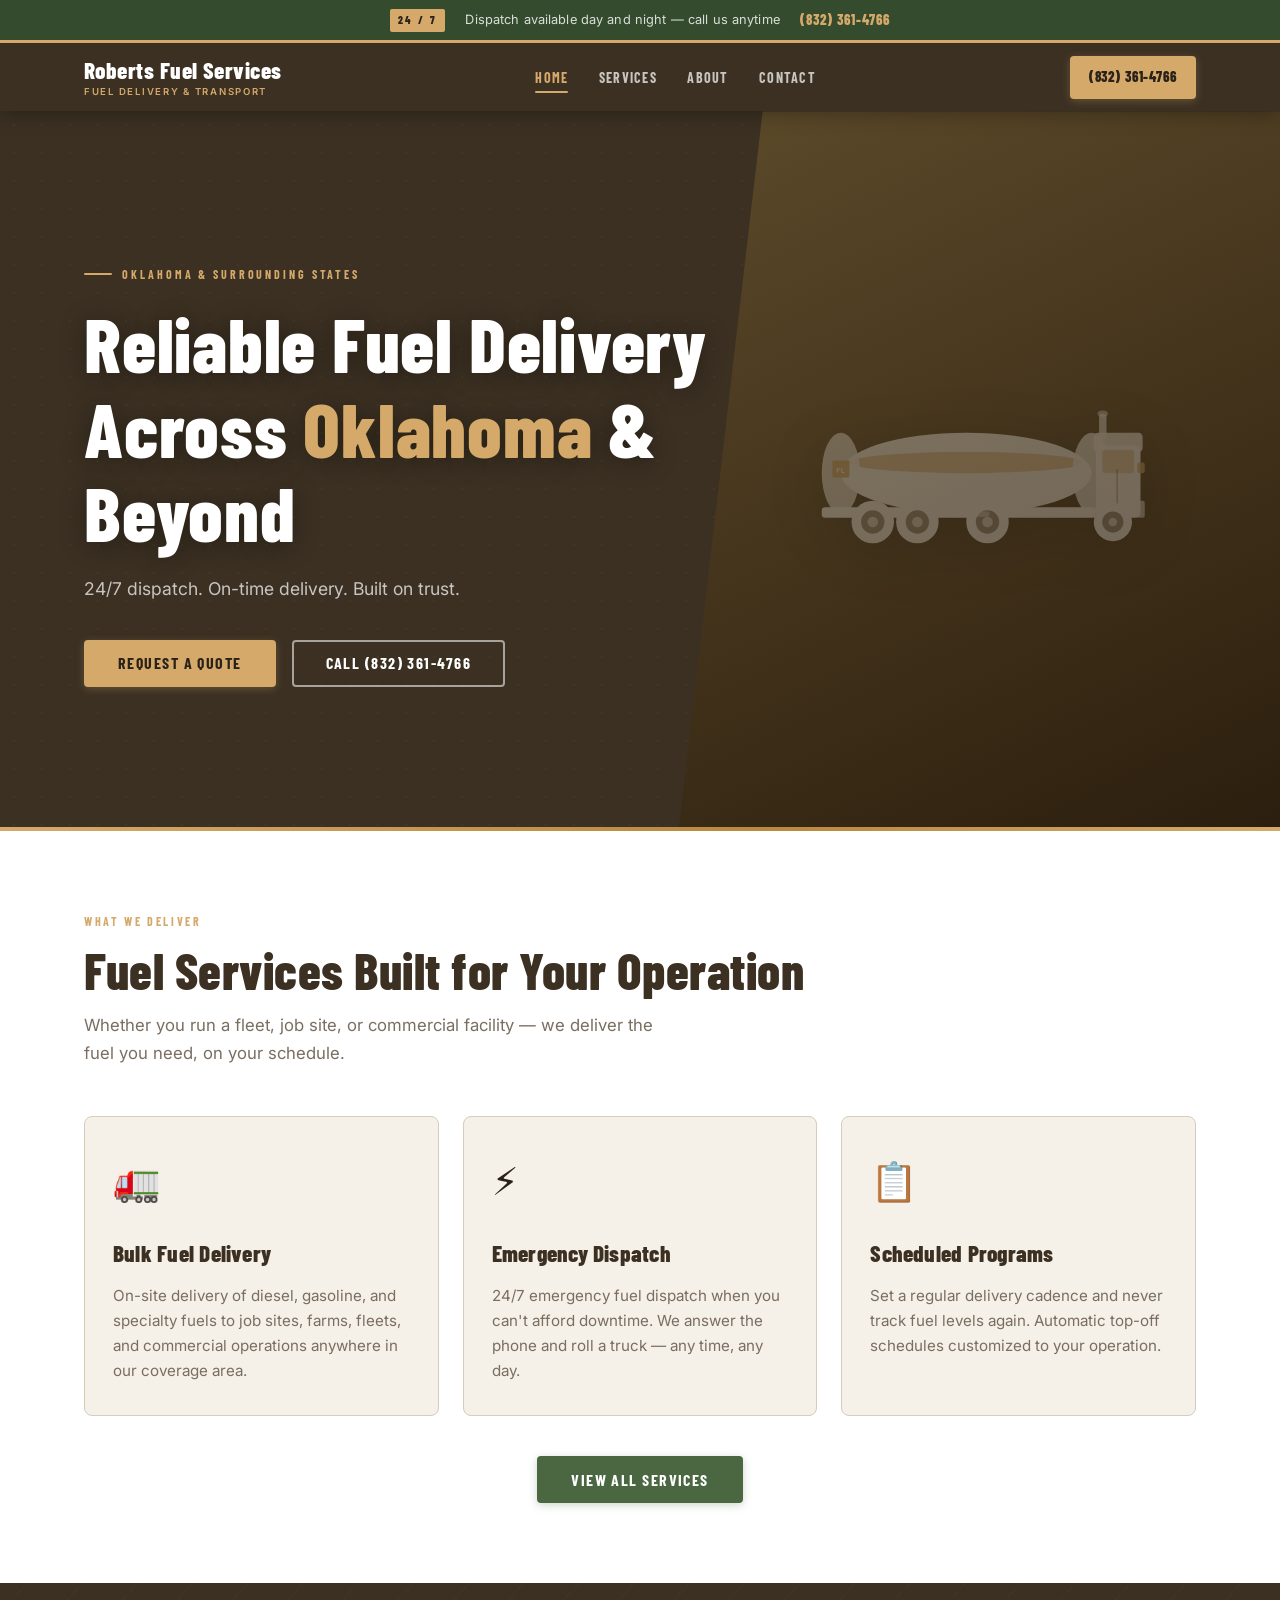
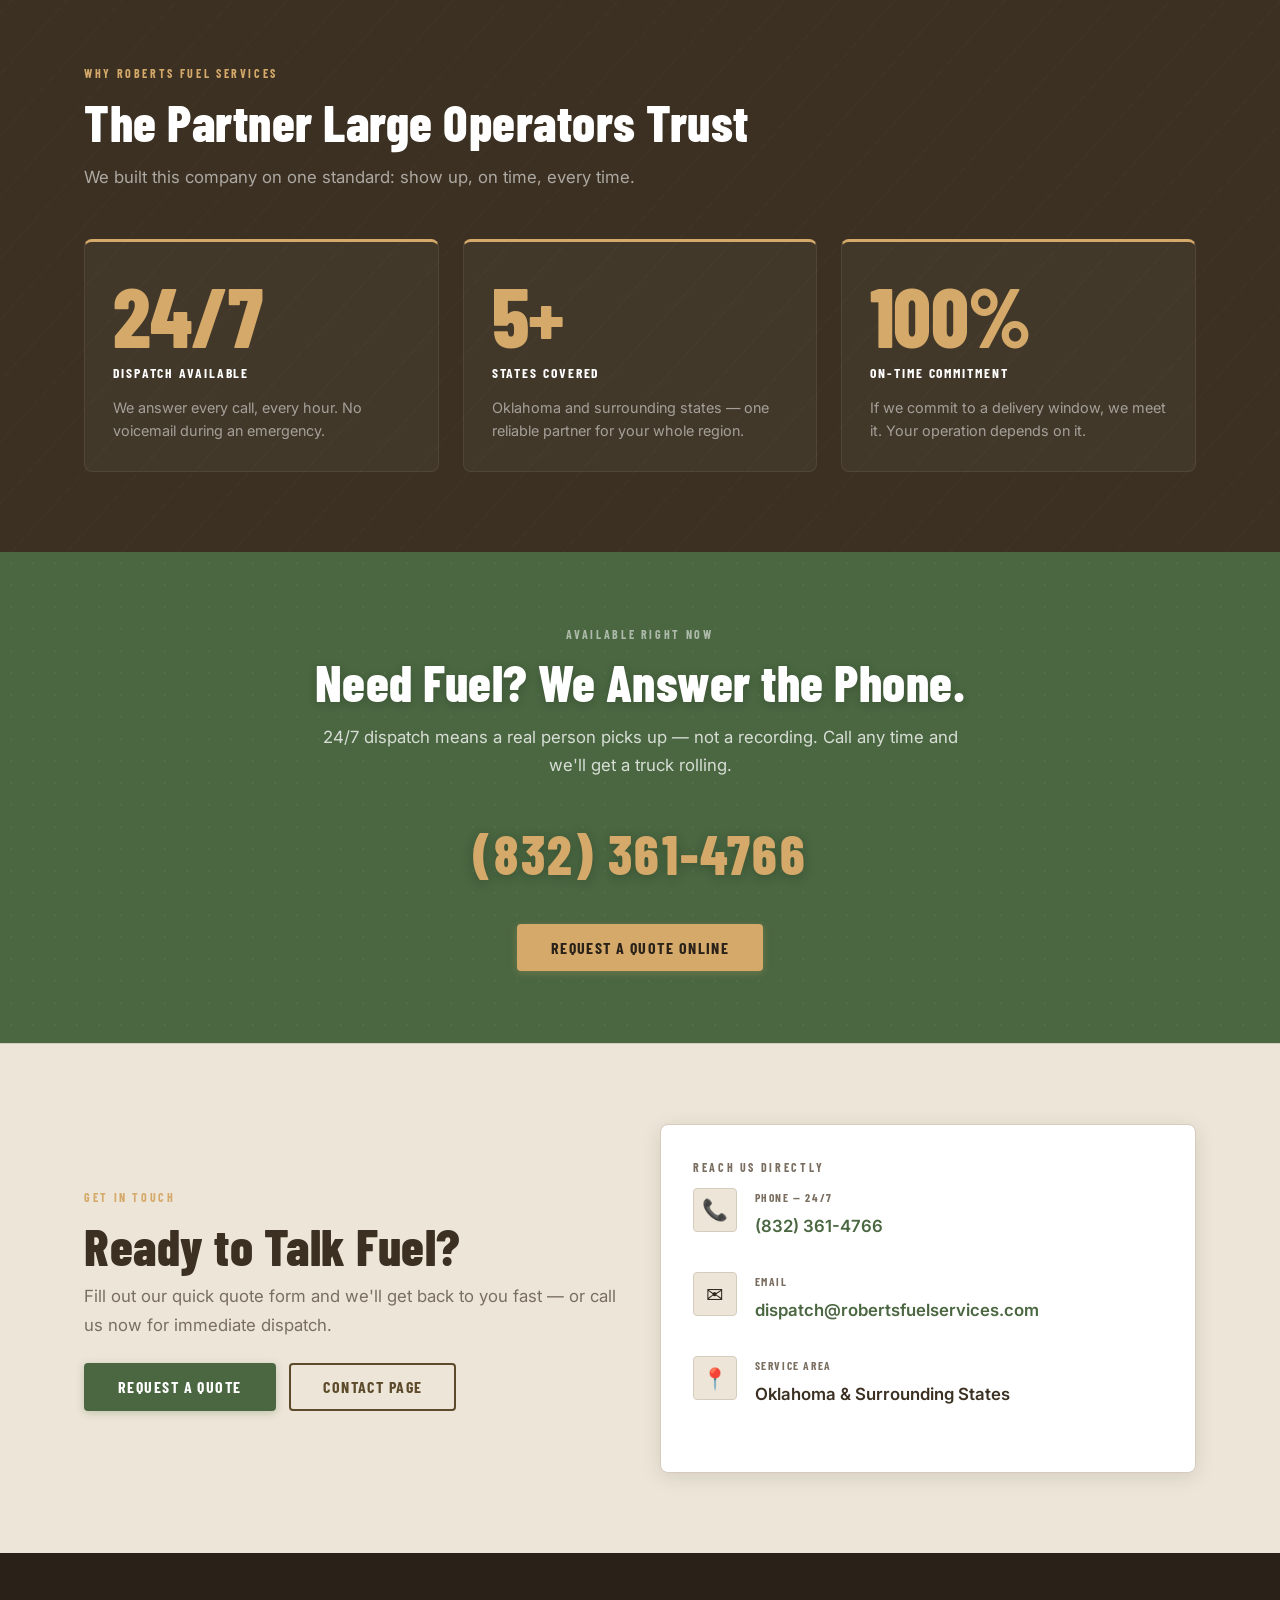
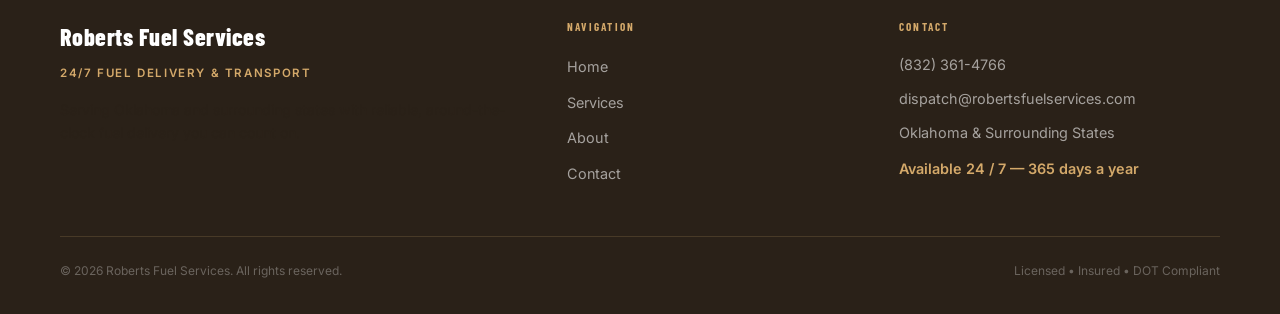
==== commit 8f661da8: "rebuild: clean up all HTML pages for new CSS design - index.html: replace inline-styled button with " ====
--- a/index.html
+++ b/index.html
@@ -6,7 +6,6 @@
   <meta name="description" content="Roberts Fuel Services — reliable 24/7 fuel delivery and transport across Oklahoma and surrounding states. Request a quote today." />
   <title>Roberts Fuel Services | 24/7 Fuel Delivery — Oklahoma</title>
 
-  <!-- Google Fonts: Barlow Condensed (display) + Source Sans 3 (body) -->
   <link rel="preconnect" href="https://fonts.googleapis.com" />
   <link rel="preconnect" href="https://fonts.gstatic.com" crossorigin />
   <link href="https://fonts.googleapis.com/css2?family=Barlow+Condensed:wght@700;800&family=Inter:wght@400;600&display=swap" rel="stylesheet" />
@@ -15,14 +14,10 @@
 </head>
 <body>
 
-  <!-- ========================================================
-       24/7 AVAILABILITY BAR (injected by shared.js)
-       ======================================================== -->
+  <!-- 24/7 Availability Bar -->
   <div id="avail-bar" class="avail-bar" role="banner"></div>
 
-  <!-- ========================================================
-       NAVIGATION (injected by shared.js)
-       ======================================================== -->
+  <!-- Navigation -->
   <header id="site-nav" class="nav"></header>
 
   <main>
@@ -31,67 +26,47 @@
          HERO
          ======================================================== -->
     <section class="hero" aria-label="Hero">
+
       <div class="hero__inner">
         <span class="hero__eyebrow">Oklahoma &amp; Surrounding States</span>
-        <h1 class="hero__title" id="hero-title">
-          <!-- populated by JS from config.js -->
-        </h1>
-        <p class="hero__sub" id="hero-sub">
-          <!-- populated by JS -->
-        </p>
+        <h1 class="hero__title" id="hero-title"></h1>
+        <p class="hero__sub" id="hero-sub"></p>
         <div class="hero__ctas">
           <a href="contact.html" class="btn btn--primary">Request a Quote</a>
           <a href="#" class="btn btn--secondary" id="hero-phone-btn">Call Us Now</a>
         </div>
       </div>
 
-      <!-- Decorative truck illustration placeholder -->
+      <!-- Decorative right panel: tanker truck silhouette -->
       <div class="hero__image-placeholder" aria-hidden="true">
-        <!-- Fuel tanker truck silhouette — decorative only -->
-        <svg viewBox="0 0 320 160" fill="none" xmlns="http://www.w3.org/2000/svg" style="width:80%;max-width:360px;opacity:0.22;">
-          <!-- Tanker body (elliptical tank) -->
+        <svg viewBox="0 0 320 160" fill="none" xmlns="http://www.w3.org/2000/svg">
           <ellipse cx="148" cy="82" rx="118" ry="38" fill="white"/>
-          <!-- Tank highlight stripe -->
           <ellipse cx="148" cy="72" rx="110" ry="10" fill="#D4A96A" opacity="0.6"/>
-          <!-- Tank end caps -->
-          <ellipse cx="30" cy="82" rx="18" ry="38" fill="white" opacity="0.85"/>
-          <ellipse cx="266" cy="82" rx="18" ry="38" fill="white" opacity="0.85"/>
-          <!-- Frame / chassis rail -->
-          <rect x="12" y="114" width="258" height="10" rx="3" fill="white"/>
-          <!-- Cab body -->
-          <rect x="270" y="56" width="42" height="68" rx="5" fill="white"/>
-          <!-- Cab roof -->
-          <rect x="268" y="44" width="46" height="18" rx="4" fill="white" opacity="0.9"/>
-          <!-- Windshield -->
-          <rect x="276" y="60" width="30" height="22" rx="3" fill="#D4A96A" opacity="0.5"/>
-          <!-- Cab door line -->
+          <ellipse cx="30"  cy="82" rx="18"  ry="38" fill="white" opacity="0.85"/>
+          <ellipse cx="266" cy="82" rx="18"  ry="38" fill="white" opacity="0.85"/>
+          <rect x="12"  y="114" width="258" height="10" rx="3" fill="white"/>
+          <rect x="270" y="56"  width="42"  height="68" rx="5" fill="white"/>
+          <rect x="268" y="44"  width="46"  height="18" rx="4" fill="white" opacity="0.9"/>
+          <rect x="276" y="60"  width="30"  height="22" rx="3" fill="#D4A96A" opacity="0.5"/>
           <line x1="290" y1="78" x2="290" y2="118" stroke="#5C4A2A" stroke-width="1.5" opacity="0.4"/>
-          <!-- Exhaust stack -->
-          <rect x="273" y="26" width="7" height="24" rx="3" fill="white" opacity="0.8"/>
+          <rect x="273" y="26" width="7"  height="24" rx="3" fill="white" opacity="0.8"/>
           <ellipse cx="276.5" cy="26" rx="5" ry="3" fill="white" opacity="0.6"/>
-          <!-- Front bumper -->
           <rect x="308" y="108" width="8" height="16" rx="2" fill="white" opacity="0.7"/>
-          <!-- Headlight -->
-          <rect x="309" y="72" width="7" height="10" rx="2" fill="#D4A96A" opacity="0.8"/>
-          <!-- Wheels - rear axle dual -->
+          <rect x="309" y="72"  width="7" height="10" rx="2" fill="#D4A96A" opacity="0.8"/>
           <circle cx="60"  cy="128" r="20" fill="white"/>
           <circle cx="60"  cy="128" r="11" fill="#3B3022" opacity="0.6"/>
           <circle cx="60"  cy="128" r="5"  fill="white" opacity="0.7"/>
           <circle cx="102" cy="128" r="20" fill="white"/>
           <circle cx="102" cy="128" r="11" fill="#3B3022" opacity="0.6"/>
           <circle cx="102" cy="128" r="5"  fill="white" opacity="0.7"/>
-          <!-- Wheels - mid axle -->
           <circle cx="168" cy="128" r="20" fill="white"/>
           <circle cx="168" cy="128" r="11" fill="#3B3022" opacity="0.6"/>
           <circle cx="168" cy="128" r="5"  fill="white" opacity="0.7"/>
-          <!-- Wheels - cab steer axle -->
           <circle cx="286" cy="128" r="18" fill="white"/>
           <circle cx="286" cy="128" r="10" fill="#3B3022" opacity="0.6"/>
           <circle cx="286" cy="128" r="4"  fill="white" opacity="0.7"/>
-          <!-- Hazmat placard -->
-          <rect x="22" y="70" width="16" height="16" rx="1" fill="#D4A96A" opacity="0.9"/>
+          <rect x="22"  y="70"  width="16" height="16" rx="1" fill="#D4A96A" opacity="0.9"/>
           <text x="30" y="82" text-anchor="middle" font-size="7" fill="white" font-weight="bold" font-family="Arial">FL</text>
-          <!-- Valve / pipe detail -->
           <rect x="130" y="118" width="40" height="5" rx="2" fill="white" opacity="0.5"/>
           <circle cx="150" cy="120" r="4" fill="white" opacity="0.7"/>
         </svg>
@@ -101,7 +76,7 @@
     </section>
 
     <!-- ========================================================
-         SERVICES OVERVIEW CARDS
+         SERVICE OVERVIEW CARDS
          ======================================================== -->
     <section class="service-cards section" aria-label="Our services">
       <div class="container">
@@ -110,10 +85,8 @@
           <h2>Fuel Services Built for Your Operation</h2>
           <p>Whether you run a fleet, job site, or commercial facility — we deliver the fuel you need, on your schedule.</p>
         </div>
-        <div class="grid-3" id="service-cards-grid">
-          <!-- populated by JS -->
-        </div>
-        <div style="margin-top:2rem; text-align:center;">
+        <div class="grid-3" id="service-cards-grid"></div>
+        <div style="margin-top:2.5rem; text-align:center;">
           <a href="services.html" class="btn btn--green">View All Services</a>
         </div>
       </div>
@@ -129,9 +102,7 @@
           <h2>The Partner Large Operators Trust</h2>
           <p>We built this company on one standard: show up, on time, every time.</p>
         </div>
-        <div class="stat-grid" id="stat-grid">
-          <!-- populated by JS -->
-        </div>
+        <div class="stat-grid" id="stat-grid"></div>
       </div>
     </section>
 
@@ -140,10 +111,10 @@
          ======================================================== -->
     <section class="cta-band" aria-label="Call to action">
       <div class="cta-band__inner">
-        <span class="eyebrow" style="color:rgba(255,255,255,0.6);">Available Right Now</span>
+        <span class="eyebrow" style="color:rgba(255,255,255,0.55);">Available Right Now</span>
         <h2>Need Fuel? We Answer the Phone.</h2>
-        <p>24/7 dispatch means a real person picks up — not a recording. Call us any time and we'll get a truck rolling.</p>
-        <a href="#" class="cta-band__phone" id="cta-phone"><!-- phone injected --></a>
+        <p>24/7 dispatch means a real person picks up — not a recording. Call any time and we'll get a truck rolling.</p>
+        <a href="#" class="cta-band__phone" id="cta-phone"></a>
         <a href="contact.html" class="btn btn--primary">Request a Quote Online</a>
       </div>
     </section>
@@ -153,19 +124,21 @@
          ======================================================== -->
     <section class="contact-teaser section" aria-label="Contact teaser">
       <div class="container contact-teaser__inner">
+
         <div>
           <span class="eyebrow">Get in Touch</span>
           <h2>Ready to Talk Fuel?</h2>
           <p>Fill out our quick quote form and we'll get back to you fast — or call us now for immediate dispatch.</p>
           <div class="contact-teaser__actions">
             <a href="contact.html" class="btn btn--green">Request a Quote</a>
-            <a href="contact.html" class="btn" style="border:2px solid var(--saddle); color:var(--saddle); background:transparent;">Contact Page</a>
+            <a href="contact.html" class="btn btn--outline-dark">Contact Page</a>
           </div>
         </div>
+
         <div>
-          <!-- Mini info panel -->
           <div class="contact-card">
             <span class="eyebrow" style="color:var(--muted);">Reach Us Directly</span>
+
             <div class="contact-info__item">
               <span class="contact-info__icon">📞</span>
               <div>
@@ -173,6 +146,7 @@
                 <div class="contact-info__value"><a id="teaser-phone" href="#"><!-- injected --></a></div>
               </div>
             </div>
+
             <div class="contact-info__item">
               <span class="contact-info__icon">✉️</span>
               <div>
@@ -180,6 +154,7 @@
                 <div class="contact-info__value"><a id="teaser-email" href="#"><!-- injected --></a></div>
               </div>
             </div>
+
             <div class="contact-info__item">
               <span class="contact-info__icon">📍</span>
               <div>
@@ -189,76 +164,63 @@
             </div>
           </div>
         </div>
+
       </div>
     </section>
 
   </main>
 
-  <!-- ========================================================
-       FOOTER (injected by shared.js)
-       ======================================================== -->
   <footer id="site-footer" class="footer"></footer>
 
-  <!-- Scripts: config first, then shared, then page-specific -->
   <script src="config.js"></script>
   <script src="shared.js"></script>
   <script>
-    // Initialize shared elements (nav, footer, avail bar)
     initSite();
 
-    // --------------------------------------------------------
-    // Populate page content from SITE_CONFIG
-    // --------------------------------------------------------
     const cfg = window.SITE_CONFIG;
 
     // Hero
     document.getElementById("hero-title").innerHTML =
       cfg.tagline.replace(/(Oklahoma)/i, "<em>$1</em>");
-    document.getElementById("hero-sub").textContent = cfg.subTagline;
-    document.getElementById("hero-phone-btn").href = "tel:" + cfg.phoneRaw;
+    document.getElementById("hero-sub").textContent   = cfg.subTagline;
+    document.getElementById("hero-phone-btn").href    = "tel:" + cfg.phoneRaw;
     document.getElementById("hero-phone-btn").textContent = "Call " + cfg.phone;
 
     // CTA band phone
-    const ctaPhone = document.getElementById("cta-phone");
-    ctaPhone.href        = "tel:" + cfg.phoneRaw;
-    ctaPhone.textContent = cfg.phone;
+    const ctaPhone         = document.getElementById("cta-phone");
+    ctaPhone.href          = "tel:" + cfg.phoneRaw;
+    ctaPhone.textContent   = cfg.phone;
 
     // Teaser contact info
-    const tp = document.getElementById("teaser-phone");
-    tp.href        = "tel:" + cfg.phoneRaw;
+    const tp   = document.getElementById("teaser-phone");
+    tp.href    = "tel:" + cfg.phoneRaw;
     tp.textContent = cfg.phone;
 
-    const te = document.getElementById("teaser-email");
-    te.href        = "mailto:" + cfg.email;
+    const te   = document.getElementById("teaser-email");
+    te.href    = "mailto:" + cfg.email;
     te.textContent = cfg.email;
 
-    // --------------------------------------------------------
-    // Service Cards
-    // --------------------------------------------------------
+    // Service cards
     const grid = document.getElementById("service-cards-grid");
     cfg.services.forEach(function (s) {
       const card = document.createElement("div");
       card.className = "card";
-      card.innerHTML = `
-        <div class="card__icon">${s.icon}</div>
-        <div class="card__title">${s.title}</div>
-        <p class="card__desc">${s.description}</p>
-      `;
+      card.innerHTML =
+        '<div class="card__icon">' + s.icon + '</div>' +
+        '<div class="card__title">' + s.title + '</div>' +
+        '<p class="card__desc">'    + s.description + '</p>';
       grid.appendChild(card);
     });
 
-    // --------------------------------------------------------
-    // Why Choose Us Stats
-    // --------------------------------------------------------
+    // Why Choose Us stats
     const statGrid = document.getElementById("stat-grid");
     cfg.whyChooseUs.forEach(function (w) {
       const card = document.createElement("div");
       card.className = "stat-card";
-      card.innerHTML = `
-        <div class="stat-card__number">${w.stat}</div>
-        <div class="stat-card__label">${w.label}</div>
-        <p class="stat-card__detail">${w.detail}</p>
-      `;
+      card.innerHTML =
+        '<div class="stat-card__number">' + w.stat   + '</div>' +
+        '<div class="stat-card__label">'  + w.label  + '</div>' +
+        '<p class="stat-card__detail">'   + w.detail + '</p>';
       statGrid.appendChild(card);
     });
   </script>
--- a/style.css
+++ b/style.css
@@ -1268,6 +1268,26 @@
   .contact-layout { grid-template-columns: 1fr 1.65fr; }
 }
 
+/* Tip / note box (contact page) */
+.tip-box {
+  background: var(--linen-dark);
+  border: 1px solid var(--border);
+  border-left: 4px solid var(--wheat);
+  border-radius: var(--radius);
+  padding: 1.1rem 1.25rem;
+  margin-top: 0.5rem;
+}
+
+.tip-box__title {
+  font-family: var(--font-display);
+  font-weight: 700;
+  font-size: 0.78rem;
+  letter-spacing: 0.1em;
+  text-transform: uppercase;
+  color: var(--bark);
+  margin-bottom: 0.5rem;
+}
+
 /* Forms */
 .form-group { margin-bottom: 1.25rem; }
 
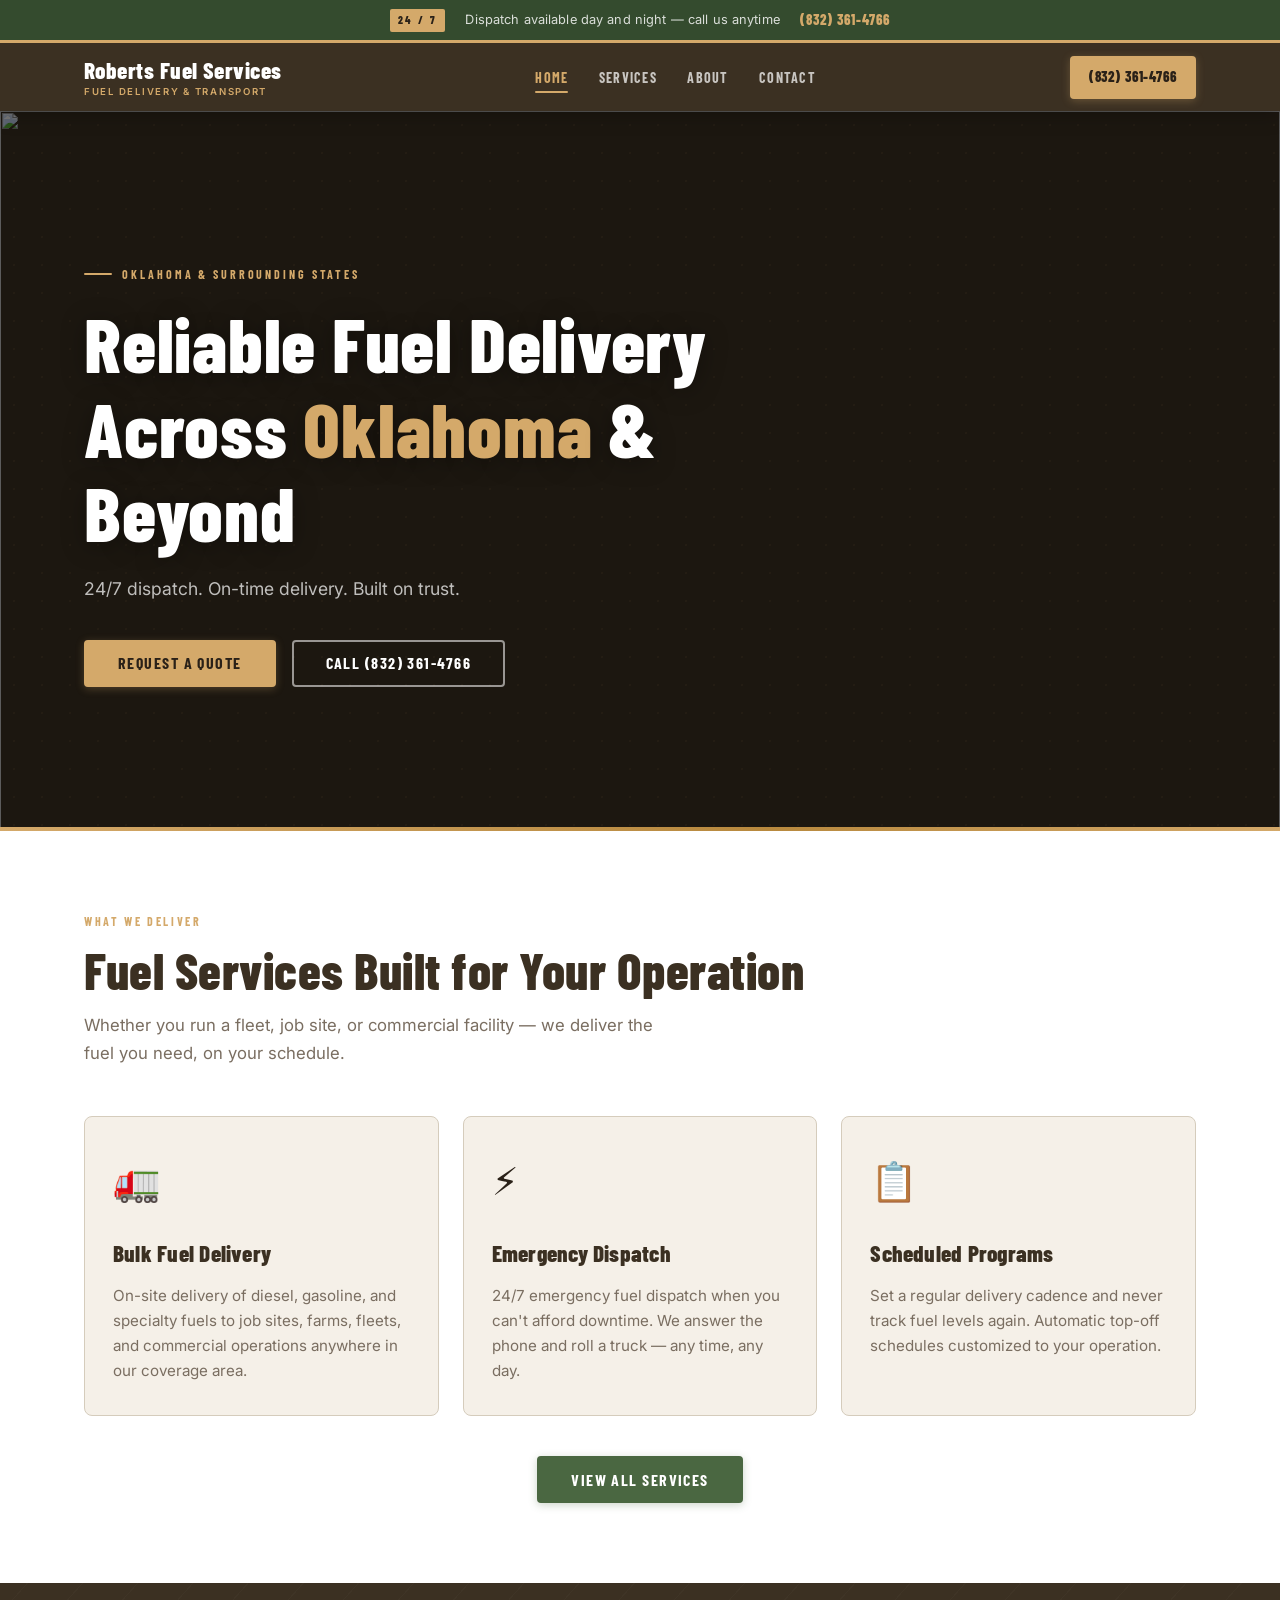
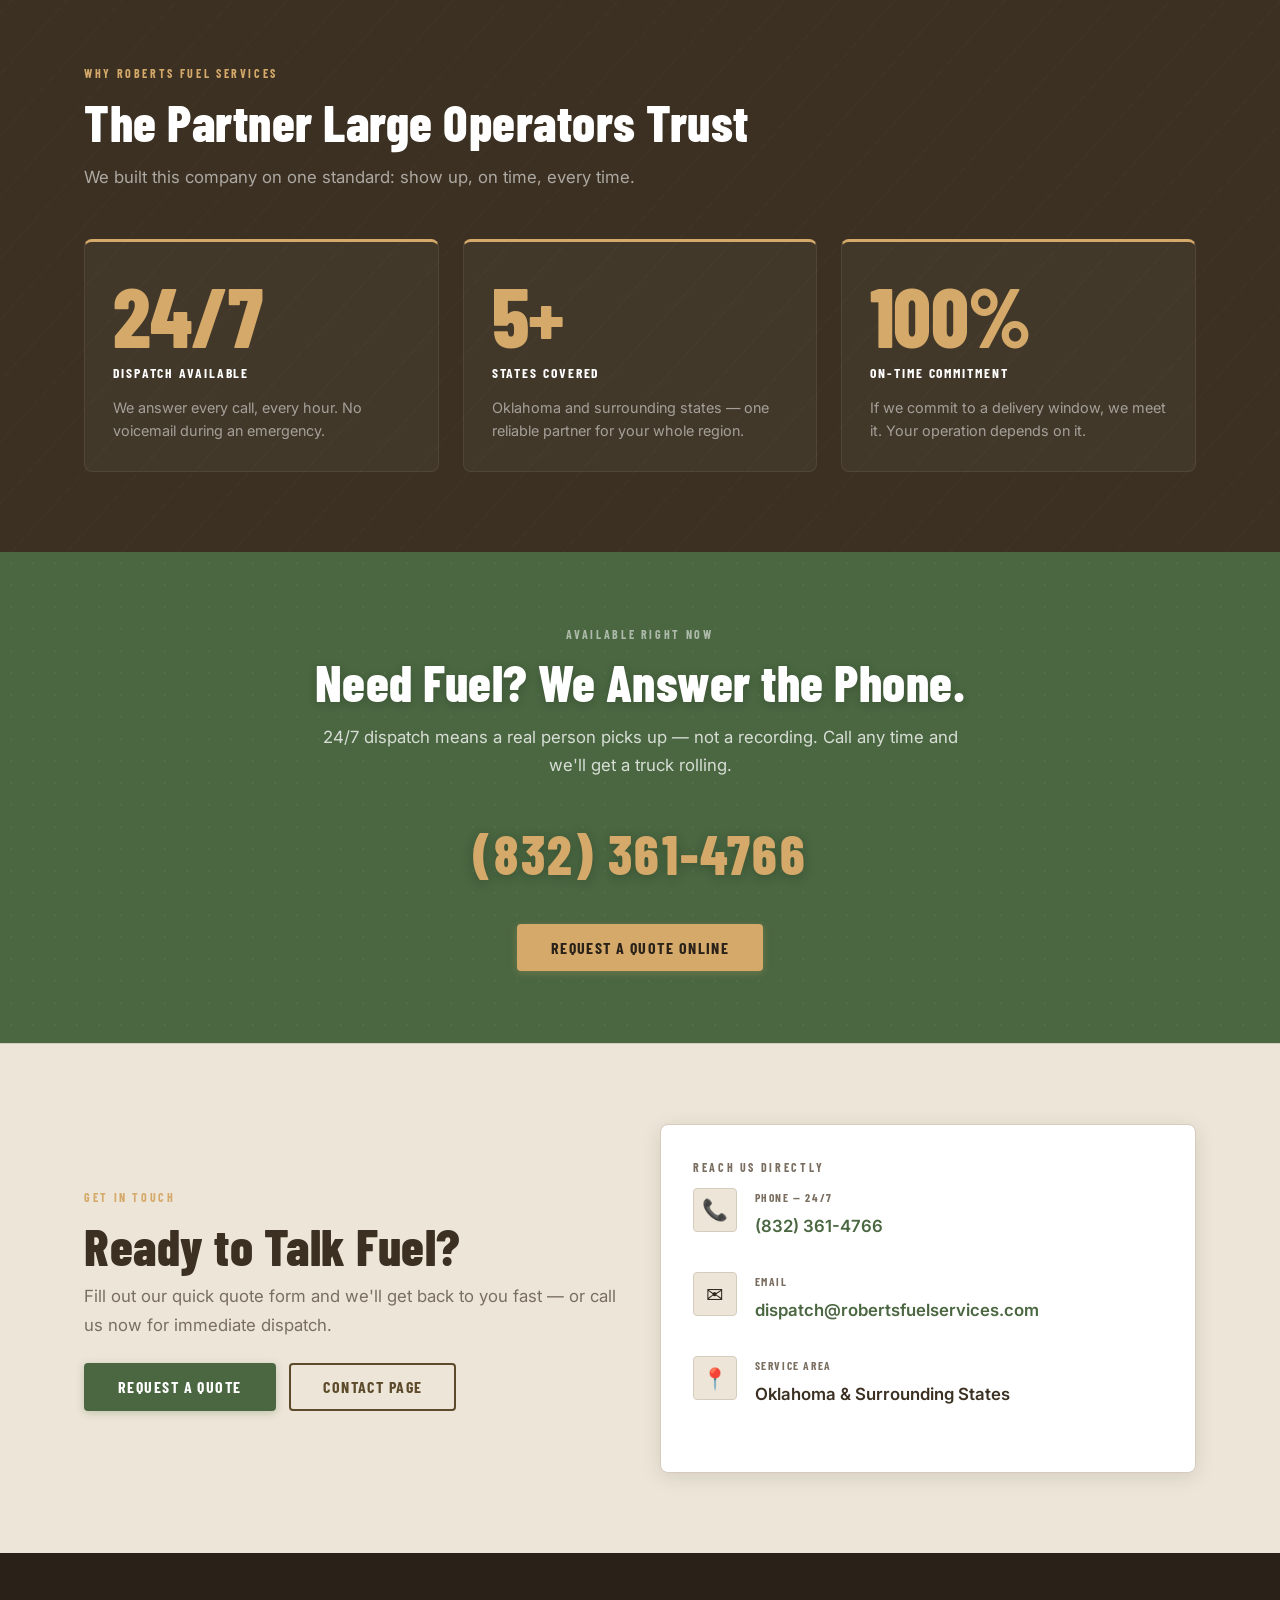
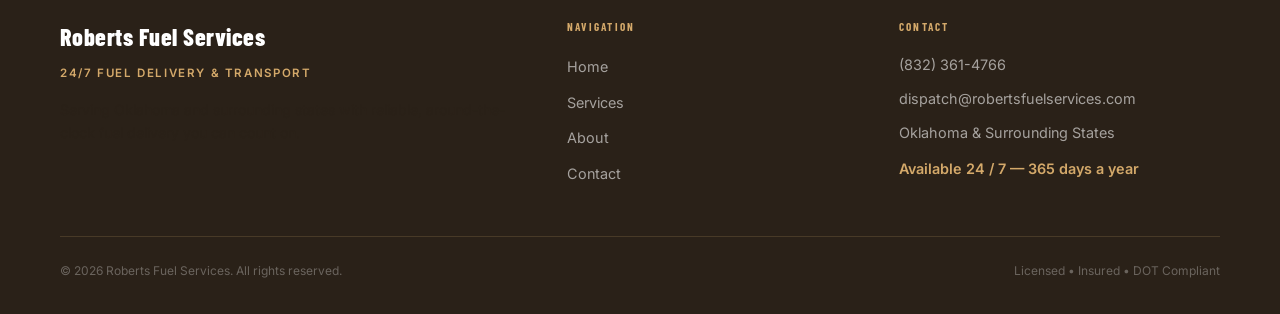
==== commit 3099ba1d: "feat: real Unsplash photos + live Formspree form Photos (object-fit:cover with dark overlay on all):" ====
--- a/index.html
+++ b/index.html
@@ -27,6 +27,17 @@
          ======================================================== -->
     <section class="hero" aria-label="Hero">
 
+      <!-- Full-bleed background: fuel tanker truck on highway -->
+      <img
+        class="hero__bg-photo"
+        src="https://images.unsplash.com/photo-1656988826404-bbb5ccb779bc?auto=format&fit=crop&w=1920&q=80"
+        alt=""
+        aria-hidden="true"
+        loading="eager"
+        fetchpriority="high"
+      />
+      <div class="hero__overlay" aria-hidden="true"></div>
+
       <div class="hero__inner">
         <span class="hero__eyebrow">Oklahoma &amp; Surrounding States</span>
         <h1 class="hero__title" id="hero-title"></h1>
@@ -35,41 +46,6 @@
           <a href="contact.html" class="btn btn--primary">Request a Quote</a>
           <a href="#" class="btn btn--secondary" id="hero-phone-btn">Call Us Now</a>
         </div>
-      </div>
-
-      <!-- Decorative right panel: tanker truck silhouette -->
-      <div class="hero__image-placeholder" aria-hidden="true">
-        <svg viewBox="0 0 320 160" fill="none" xmlns="http://www.w3.org/2000/svg">
-          <ellipse cx="148" cy="82" rx="118" ry="38" fill="white"/>
-          <ellipse cx="148" cy="72" rx="110" ry="10" fill="#D4A96A" opacity="0.6"/>
-          <ellipse cx="30"  cy="82" rx="18"  ry="38" fill="white" opacity="0.85"/>
-          <ellipse cx="266" cy="82" rx="18"  ry="38" fill="white" opacity="0.85"/>
-          <rect x="12"  y="114" width="258" height="10" rx="3" fill="white"/>
-          <rect x="270" y="56"  width="42"  height="68" rx="5" fill="white"/>
-          <rect x="268" y="44"  width="46"  height="18" rx="4" fill="white" opacity="0.9"/>
-          <rect x="276" y="60"  width="30"  height="22" rx="3" fill="#D4A96A" opacity="0.5"/>
-          <line x1="290" y1="78" x2="290" y2="118" stroke="#5C4A2A" stroke-width="1.5" opacity="0.4"/>
-          <rect x="273" y="26" width="7"  height="24" rx="3" fill="white" opacity="0.8"/>
-          <ellipse cx="276.5" cy="26" rx="5" ry="3" fill="white" opacity="0.6"/>
-          <rect x="308" y="108" width="8" height="16" rx="2" fill="white" opacity="0.7"/>
-          <rect x="309" y="72"  width="7" height="10" rx="2" fill="#D4A96A" opacity="0.8"/>
-          <circle cx="60"  cy="128" r="20" fill="white"/>
-          <circle cx="60"  cy="128" r="11" fill="#3B3022" opacity="0.6"/>
-          <circle cx="60"  cy="128" r="5"  fill="white" opacity="0.7"/>
-          <circle cx="102" cy="128" r="20" fill="white"/>
-          <circle cx="102" cy="128" r="11" fill="#3B3022" opacity="0.6"/>
-          <circle cx="102" cy="128" r="5"  fill="white" opacity="0.7"/>
-          <circle cx="168" cy="128" r="20" fill="white"/>
-          <circle cx="168" cy="128" r="11" fill="#3B3022" opacity="0.6"/>
-          <circle cx="168" cy="128" r="5"  fill="white" opacity="0.7"/>
-          <circle cx="286" cy="128" r="18" fill="white"/>
-          <circle cx="286" cy="128" r="10" fill="#3B3022" opacity="0.6"/>
-          <circle cx="286" cy="128" r="4"  fill="white" opacity="0.7"/>
-          <rect x="22"  y="70"  width="16" height="16" rx="1" fill="#D4A96A" opacity="0.9"/>
-          <text x="30" y="82" text-anchor="middle" font-size="7" fill="white" font-weight="bold" font-family="Arial">FL</text>
-          <rect x="130" y="118" width="40" height="5" rx="2" fill="white" opacity="0.5"/>
-          <circle cx="150" cy="120" r="4" fill="white" opacity="0.7"/>
-        </svg>
       </div>
 
       <div class="hero__accent-bar"></div>
--- a/style.css
+++ b/style.css
@@ -494,22 +494,42 @@
 
 .hero {
   position: relative;
-  background: var(--bark);
+  background: var(--bark); /* fallback if photo fails to load */
   overflow: hidden;
   min-height: 580px;
   display: flex;
   align-items: center;
 }
 
-/* Dot-grid texture over entire hero */
+/* Full-bleed background photo */
+.hero__bg-photo {
+  position: absolute;
+  inset: 0;
+  width: 100%;
+  height: 100%;
+  object-fit: cover;
+  object-position: center 40%;
+  z-index: 0;
+  display: block;
+}
+
+/* Dark overlay so text stays readable on photo */
+.hero__overlay {
+  position: absolute;
+  inset: 0;
+  background: rgba(0, 0, 0, 0.52);
+  z-index: 1;
+}
+
+/* Subtle dot texture on top of overlay for depth */
 .hero::after {
   content: '';
   position: absolute;
   inset: 0;
-  background-image: radial-gradient(circle, rgba(212,169,106,0.055) 1px, transparent 1px);
+  background-image: radial-gradient(circle, rgba(212,169,106,0.04) 1px, transparent 1px);
   background-size: 28px 28px;
   pointer-events: none;
-  z-index: 1;
+  z-index: 2;
 }
 
 /* Wheat accent bar at bottom */
@@ -582,31 +602,7 @@
   gap: 1rem;
 }
 
-/* Diagonal right panel */
-.hero__image-placeholder {
-  position: absolute;
-  top: 0;
-  right: 0;
-  width: 47%;
-  height: 100%;
-  display: flex;
-  align-items: center;
-  justify-content: center;
-  overflow: hidden;
-  z-index: 2;
-  background: linear-gradient(155deg, var(--saddle) 0%, #2C1E0E 100%);
-  clip-path: polygon(14% 0, 100% 0, 100% 100%, 0% 100%);
-}
-
-.hero__image-placeholder svg {
-  width: 72%;
-  max-width: 340px;
-  opacity: 0.28;
-  filter: drop-shadow(0 10px 30px rgba(0,0,0,0.5));
-}
-
 @media (max-width: 767px) {
-  .hero__image-placeholder { display: none; }
   .hero { min-height: 480px; }
   .hero__inner { padding: 3.5rem 1.5rem 4.5rem; }
 }
@@ -912,33 +908,46 @@
    ============================================================ */
 
 .page-hero {
-  background: var(--bark);
-  padding: 4.5rem 1.5rem 4rem;
+  background: var(--bark); /* fallback */
+  padding: 5rem 1.5rem 4.5rem;
   border-bottom: 4px solid var(--wheat);
   position: relative;
   overflow: hidden;
-}
-
-/* Dot texture */
-.page-hero::before {
-  content: '';
+  min-height: 280px;
+  display: flex;
+  align-items: center;
+}
+
+/* Full-bleed background photo */
+.page-hero__bg {
   position: absolute;
   inset: 0;
-  background-image: radial-gradient(circle, rgba(212,169,106,0.05) 1px, transparent 1px);
-  background-size: 28px 28px;
-  pointer-events: none;
-}
-
-/* Warm diagonal accent panel */
+  width: 100%;
+  height: 100%;
+  object-fit: cover;
+  object-position: center 50%;
+  z-index: 0;
+  display: block;
+}
+
+/* Dark overlay for text legibility */
+.page-hero__overlay {
+  position: absolute;
+  inset: 0;
+  background: rgba(0, 0, 0, 0.58);
+  z-index: 1;
+}
+
+/* Wheat gradient reinforcement at bottom edge */
 .page-hero::after {
   content: '';
   position: absolute;
-  top: 0;
+  bottom: 0;
+  left: 0;
   right: 0;
-  width: 38%;
-  height: 100%;
-  background: linear-gradient(155deg, rgba(92,74,42,0.38) 0%, transparent 65%);
-  clip-path: polygon(20% 0, 100% 0, 100% 100%, 0% 100%);
+  height: 80px;
+  background: linear-gradient(to top, rgba(59,48,34,0.5) 0%, transparent 100%);
+  z-index: 2;
   pointer-events: none;
 }
 
@@ -946,7 +955,8 @@
   max-width: var(--max-width);
   margin: 0 auto;
   position: relative;
-  z-index: 1;
+  z-index: 3;
+  width: 100%;
 }
 
 .page-hero h1 {
@@ -955,7 +965,7 @@
 }
 
 .page-hero p {
-  color: rgba(255,255,255,0.68);
+  color: rgba(255,255,255,0.75);
   font-size: 1.1rem;
   max-width: 580px;
 }
@@ -991,29 +1001,28 @@
 }
 
 .service-block__visual {
-  background: linear-gradient(145deg, var(--linen-dark) 0%, var(--linen) 100%);
   border-radius: var(--radius-md);
-  min-height: 260px;
-  display: flex;
-  align-items: center;
-  justify-content: center;
-  font-size: 5.5rem;
-  border: 1px solid var(--border);
+  min-height: 300px;
   position: relative;
   overflow: hidden;
-}
-
-/* Corner wheat accent */
-.service-block__visual::after {
-  content: '';
+  border: 1px solid var(--border);
+  background: var(--linen-dark); /* fallback if photo fails */
+}
+
+/* Real photo inside service block visual */
+.service-block__visual img {
   position: absolute;
-  bottom: 0;
-  right: 0;
-  width: 90px;
-  height: 90px;
-  background: var(--wheat);
-  opacity: 0.1;
-  border-top-left-radius: 90px;
+  inset: 0;
+  width: 100%;
+  height: 100%;
+  object-fit: cover;
+  object-position: center;
+  display: block;
+  transition: transform 0.4s ease;
+}
+
+.service-block:hover .service-block__visual img {
+  transform: scale(1.03);
 }
 
 .service-block h3 { color: var(--bark); margin-bottom: 0.75rem; }
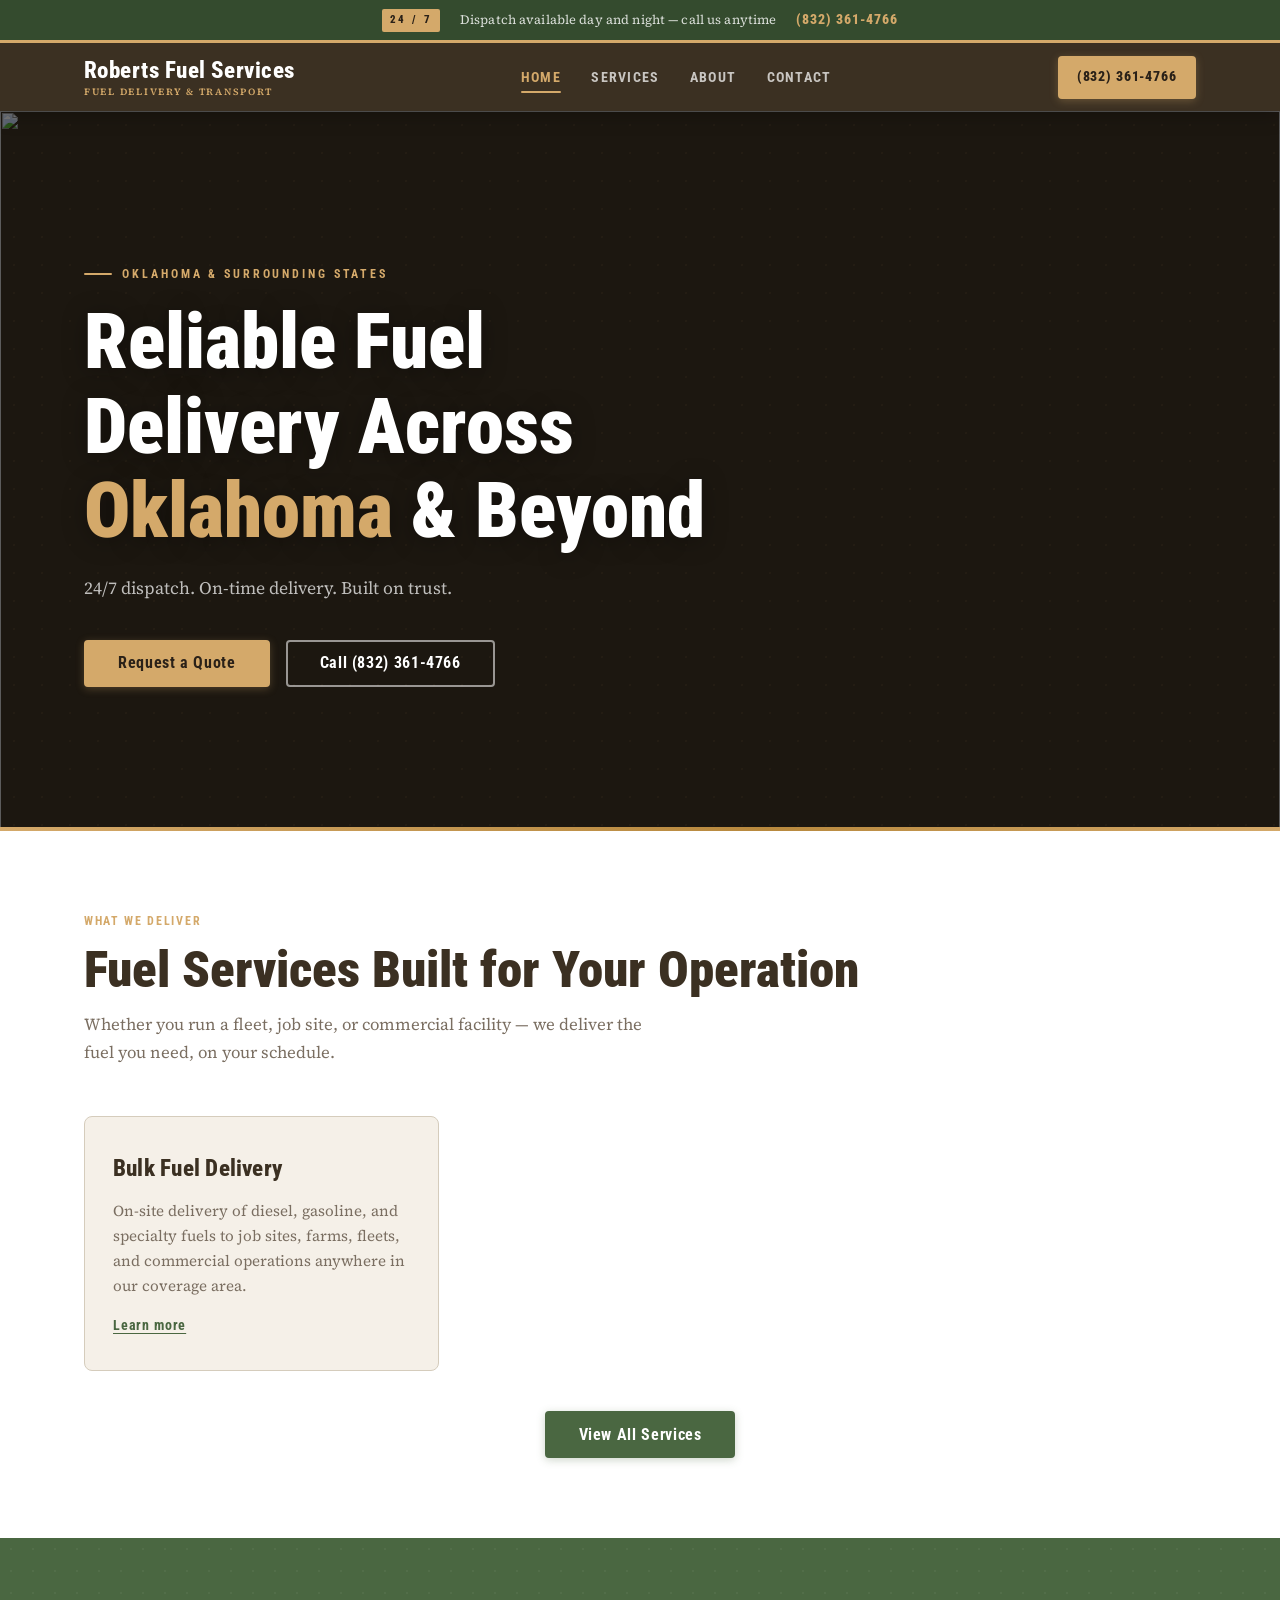
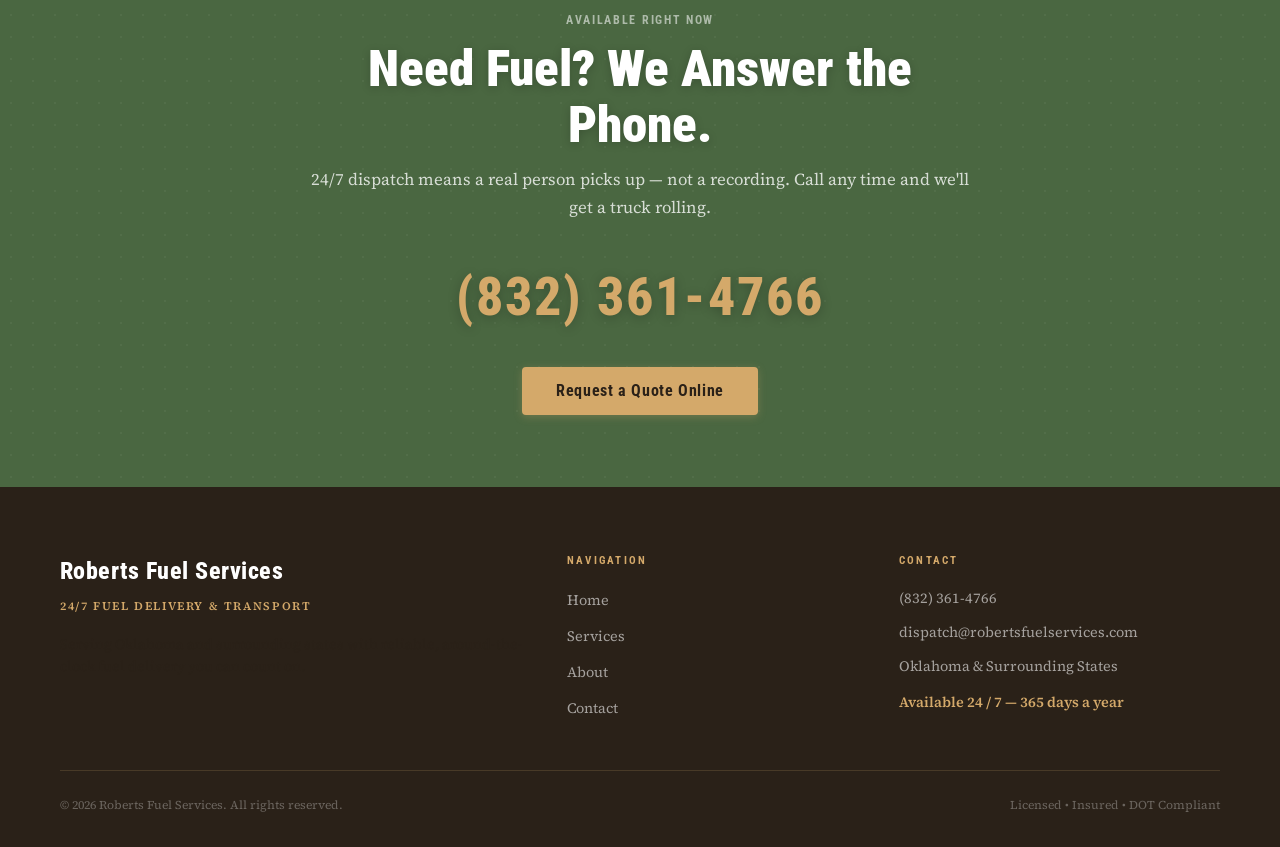
==== commit 6be0a230: "fix(index): remove why-section + contact teaser, update service cards - Remove WHY section (stat row" ====
--- a/index.html
+++ b/index.html
@@ -8,7 +8,7 @@
 
   <link rel="preconnect" href="https://fonts.googleapis.com" />
   <link rel="preconnect" href="https://fonts.gstatic.com" crossorigin />
-  <link href="https://fonts.googleapis.com/css2?family=Barlow+Condensed:wght@700;800&family=Inter:wght@400;600&display=swap" rel="stylesheet" />
+  <link href="https://fonts.googleapis.com/css2?family=Roboto+Condensed:wght@700;900&family=Source+Serif+4:wght@400;600&display=swap" rel="stylesheet" />
 
   <link rel="stylesheet" href="style.css" />
 </head>
@@ -69,20 +69,6 @@
     </section>
 
     <!-- ========================================================
-         WHY CHOOSE US — STAT ROW
-         ======================================================== -->
-    <section class="why-section section" aria-label="Why choose us">
-      <div class="container">
-        <div class="section-header">
-          <span class="eyebrow">Why Roberts Fuel Services</span>
-          <h2>The Partner Large Operators Trust</h2>
-          <p>We built this company on one standard: show up, on time, every time.</p>
-        </div>
-        <div class="stat-grid" id="stat-grid"></div>
-      </div>
-    </section>
-
-    <!-- ========================================================
          24/7 CTA BAND
          ======================================================== -->
     <section class="cta-band" aria-label="Call to action">
@@ -95,54 +81,6 @@
       </div>
     </section>
 
-    <!-- ========================================================
-         CONTACT TEASER
-         ======================================================== -->
-    <section class="contact-teaser section" aria-label="Contact teaser">
-      <div class="container contact-teaser__inner">
-
-        <div>
-          <span class="eyebrow">Get in Touch</span>
-          <h2>Ready to Talk Fuel?</h2>
-          <p>Fill out our quick quote form and we'll get back to you fast — or call us now for immediate dispatch.</p>
-          <div class="contact-teaser__actions">
-            <a href="contact.html" class="btn btn--green">Request a Quote</a>
-            <a href="contact.html" class="btn btn--outline-dark">Contact Page</a>
-          </div>
-        </div>
-
-        <div>
-          <div class="contact-card">
-            <span class="eyebrow" style="color:var(--muted);">Reach Us Directly</span>
-
-            <div class="contact-info__item">
-              <span class="contact-info__icon">📞</span>
-              <div>
-                <div class="contact-info__label">Phone &mdash; 24/7</div>
-                <div class="contact-info__value"><a id="teaser-phone" href="#"><!-- injected --></a></div>
-              </div>
-            </div>
-
-            <div class="contact-info__item">
-              <span class="contact-info__icon">✉️</span>
-              <div>
-                <div class="contact-info__label">Email</div>
-                <div class="contact-info__value"><a id="teaser-email" href="#"><!-- injected --></a></div>
-              </div>
-            </div>
-
-            <div class="contact-info__item">
-              <span class="contact-info__icon">📍</span>
-              <div>
-                <div class="contact-info__label">Service Area</div>
-                <div class="contact-info__value">Oklahoma &amp; Surrounding States</div>
-              </div>
-            </div>
-          </div>
-        </div>
-
-      </div>
-    </section>
 
   </main>
 
@@ -167,37 +105,16 @@
     ctaPhone.href          = "tel:" + cfg.phoneRaw;
     ctaPhone.textContent   = cfg.phone;
 
-    // Teaser contact info
-    const tp   = document.getElementById("teaser-phone");
-    tp.href    = "tel:" + cfg.phoneRaw;
-    tp.textContent = cfg.phone;
-
-    const te   = document.getElementById("teaser-email");
-    te.href    = "mailto:" + cfg.email;
-    te.textContent = cfg.email;
-
     // Service cards
     const grid = document.getElementById("service-cards-grid");
     cfg.services.forEach(function (s) {
       const card = document.createElement("div");
       card.className = "card";
       card.innerHTML =
-        '<div class="card__icon">' + s.icon + '</div>' +
         '<div class="card__title">' + s.title + '</div>' +
-        '<p class="card__desc">'    + s.description + '</p>';
+        '<p class="card__desc">'    + s.description + '</p>' +
+        '<a href="services.html" class="card__link">Learn more</a>';
       grid.appendChild(card);
-    });
-
-    // Why Choose Us stats
-    const statGrid = document.getElementById("stat-grid");
-    cfg.whyChooseUs.forEach(function (w) {
-      const card = document.createElement("div");
-      card.className = "stat-card";
-      card.innerHTML =
-        '<div class="stat-card__number">' + w.stat   + '</div>' +
-        '<div class="stat-card__label">'  + w.label  + '</div>' +
-        '<p class="stat-card__detail">'   + w.detail + '</p>';
-      statGrid.appendChild(card);
     });
   </script>
 
--- a/style.css
+++ b/style.css
@@ -18,7 +18,7 @@
  *    --muted:     #7A6E61  secondary text
  *    --border:    #D5CCBC  warm border
  *
- *  FONTS: Barlow Condensed 700/800 (display) + Inter 400/600 (body)
+ *  FONTS: Roboto Condensed 700/900 (display) + Source Serif 4 400/600 (body)
  * ============================================================
  */
 
@@ -48,8 +48,8 @@
   --muted:      #7A6E61;
   --border:     #D5CCBC;
 
-  --font-display: 'Barlow Condensed', 'Arial Narrow', sans-serif;
-  --font-body:    'Inter', 'Segoe UI', system-ui, sans-serif;
+  --font-display: 'Roboto Condensed', 'Arial Narrow', sans-serif;
+  --font-body:    'Source Serif 4', Georgia, serif;
 
   --radius:    4px;
   --radius-md: 8px;
@@ -92,9 +92,9 @@
 
 h1, h2, h3, h4, h5, h6 {
   font-family: var(--font-display);
-  font-weight: 800;
+  font-weight: 900;
   line-height: 1.1;
-  letter-spacing: 0.01em;
+  letter-spacing: 0;
 }
 
 h1 { font-size: clamp(2.6rem, 6.5vw, 4.8rem); }
@@ -112,7 +112,7 @@
   font-family: var(--font-display);
   font-size: 0.75rem;
   font-weight: 700;
-  letter-spacing: 0.22em;
+  letter-spacing: 0.14em;
   text-transform: uppercase;
   color: var(--wheat);
   display: block;
@@ -190,8 +190,7 @@
   font-family: var(--font-display);
   font-weight: 700;
   font-size: 1rem;
-  letter-spacing: 0.09em;
-  text-transform: uppercase;
+  letter-spacing: 0.04em;
   padding: 0.85rem 2rem;
   border-radius: var(--radius);
   border: 2px solid transparent;
@@ -681,6 +680,18 @@
   line-height: 1.65;
 }
 
+.card__link {
+  display: inline-block;
+  margin-top: 1rem;
+  font-family: var(--font-display);
+  font-weight: 700;
+  font-size: 0.85rem;
+  letter-spacing: 0.06em;
+  color: var(--green);
+  text-decoration: underline;
+  text-underline-offset: 3px;
+}
+
 /* ============================================================
    WHY CHOOSE US — STAT ROW
    ============================================================ */
@@ -859,7 +870,6 @@
 }
 
 .contact-info__icon {
-  font-size: 1.3rem;
   flex-shrink: 0;
   width: 44px;
   height: 44px;
@@ -869,6 +879,7 @@
   display: flex;
   align-items: center;
   justify-content: center;
+  color: var(--saddle);
 }
 
 .contact-info__label {
@@ -1157,31 +1168,20 @@
 }
 
 .about-owner__photo {
-  width: 180px;
-  height: 230px;
-  background: linear-gradient(160deg, var(--linen-dark) 0%, var(--linen) 100%);
-  border: 1px solid var(--border);
+  width: 200px;
+  height: 260px;
   border-top: 4px solid var(--wheat);
   border-radius: var(--radius-md);
-  display: flex;
-  flex-direction: column;
-  align-items: center;
-  justify-content: center;
-  gap: 0.6rem;
+  overflow: hidden;
   flex-shrink: 0;
-  font-size: 3.5rem;
-  color: var(--muted);
-}
-
-.about-owner__photo-label {
-  font-family: var(--font-body);
-  font-size: 0.68rem;
-  font-weight: 600;
-  color: var(--muted);
-  text-align: center;
-  letter-spacing: 0.08em;
-  text-transform: uppercase;
-  line-height: 1.5;
+}
+
+.about-owner__photo img {
+  width: 100%;
+  height: 100%;
+  object-fit: cover;
+  object-position: center top;
+  display: block;
 }
 
 .about-owner h3 { color: var(--bark); margin-bottom: 0.35rem; }
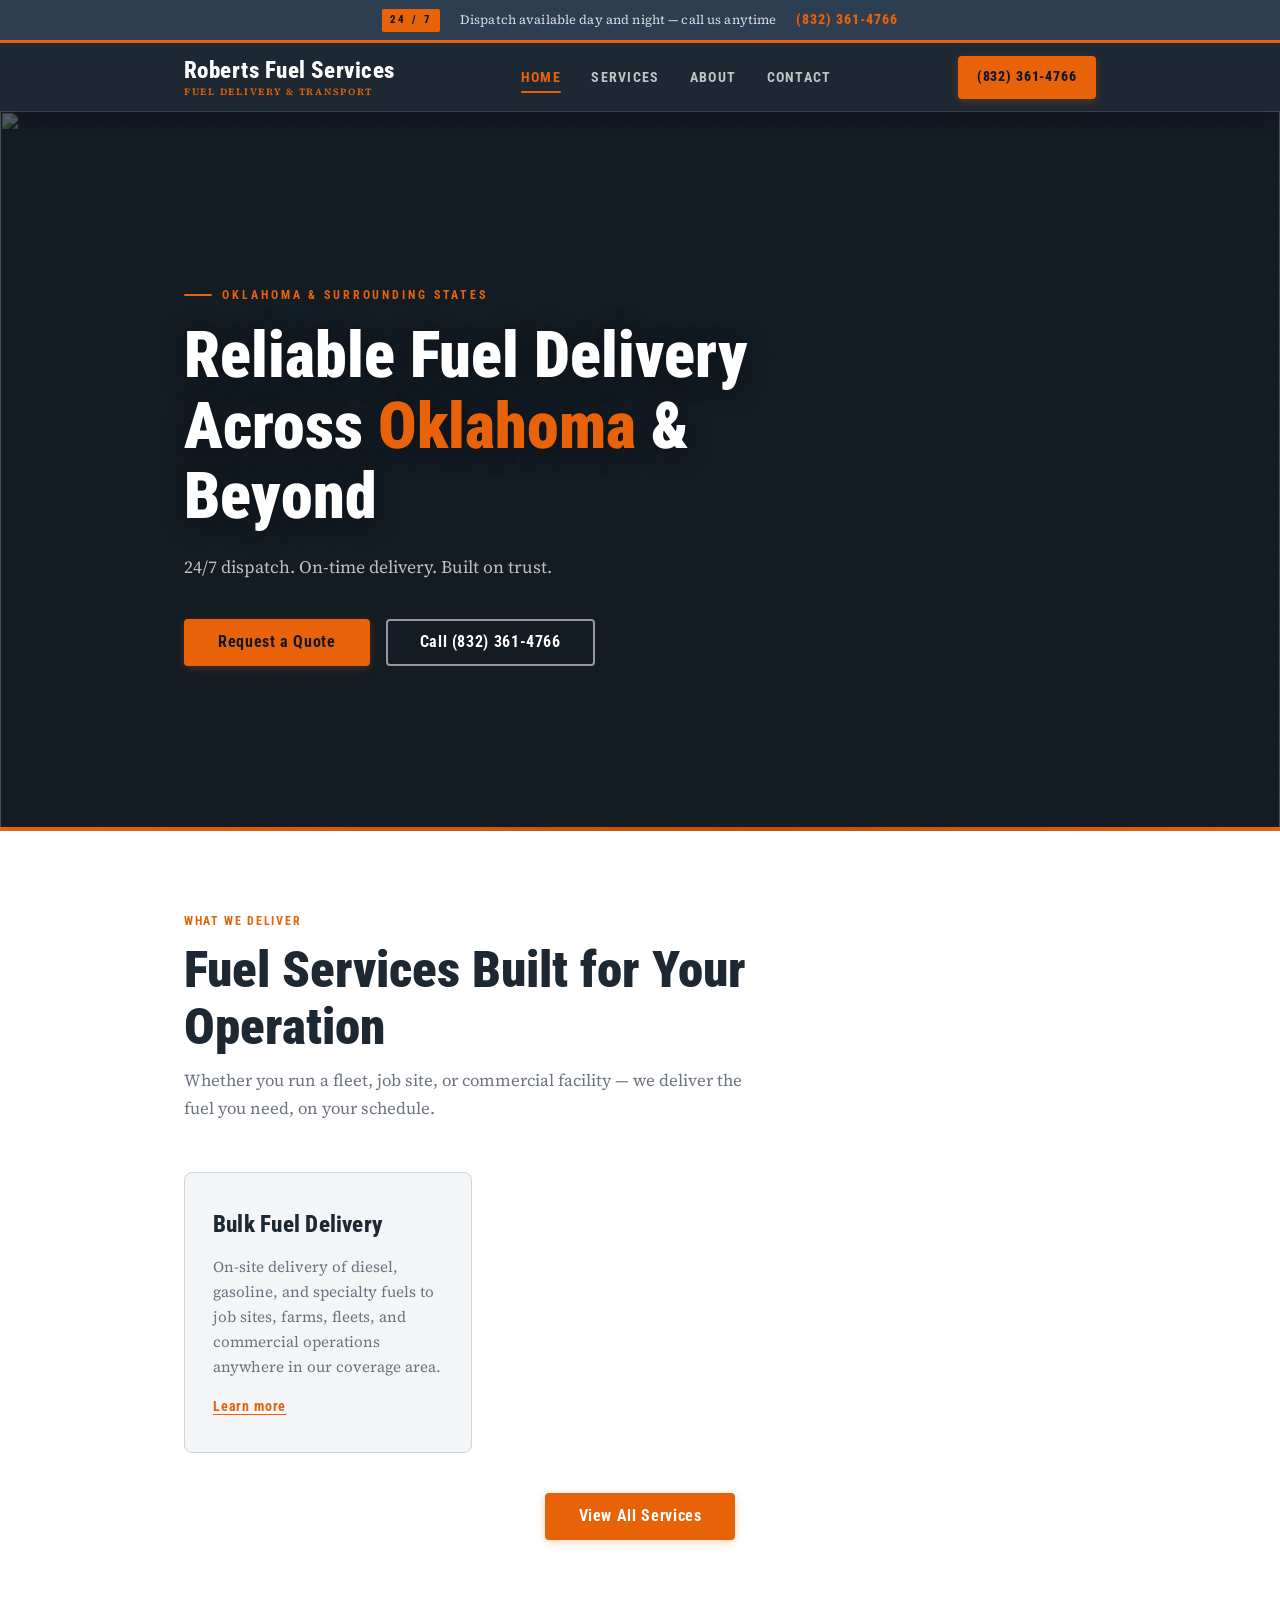
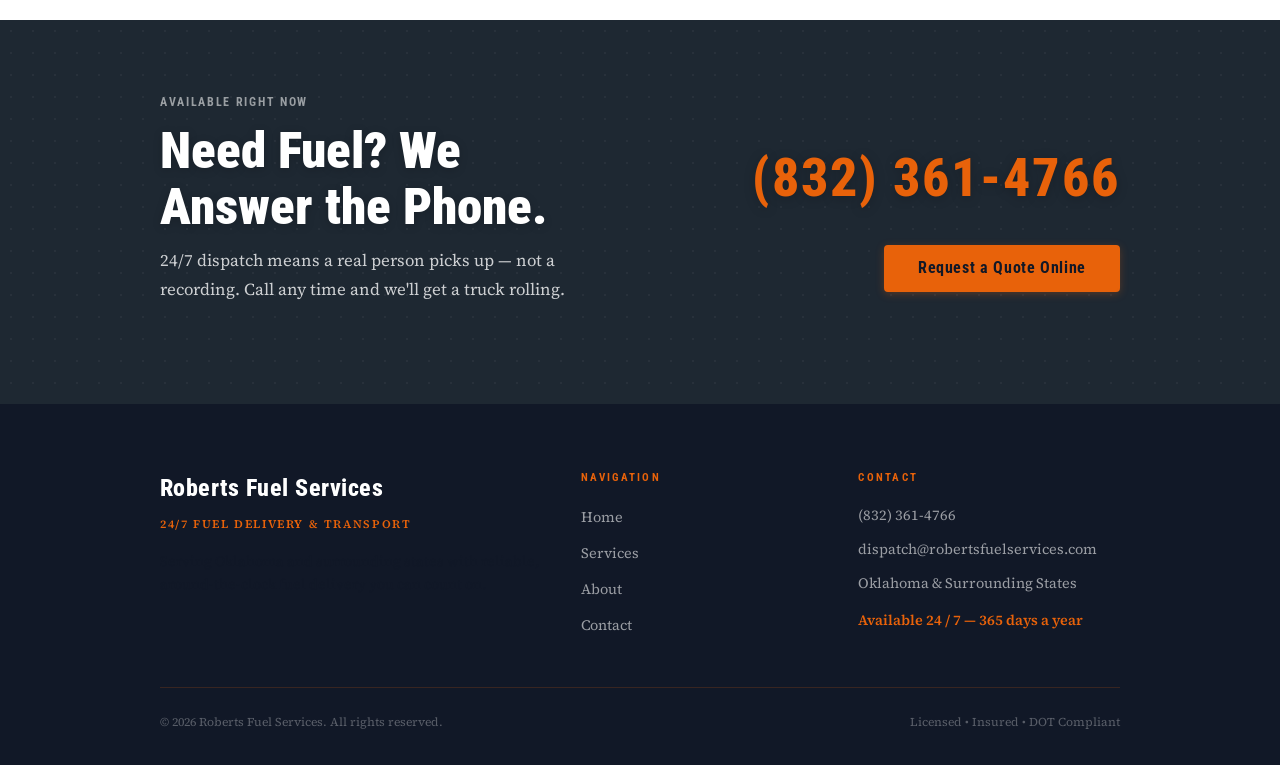
==== commit 6d796d0c: "fix: wide-screen layout — container cap and two-column sections Container: - --max-width reduced fro" ====
--- a/index.html
+++ b/index.html
@@ -71,13 +71,17 @@
     <!-- ========================================================
          24/7 CTA BAND
          ======================================================== -->
-    <section class="cta-band" aria-label="Call to action">
+    <section class="cta-band cta-band--split" aria-label="Call to action">
       <div class="cta-band__inner">
-        <span class="eyebrow" style="color:rgba(255,255,255,0.55);">Available Right Now</span>
-        <h2>Need Fuel? We Answer the Phone.</h2>
-        <p>24/7 dispatch means a real person picks up — not a recording. Call any time and we'll get a truck rolling.</p>
-        <a href="#" class="cta-band__phone" id="cta-phone"></a>
-        <a href="contact.html" class="btn btn--primary">Request a Quote Online</a>
+        <div class="cta-band__left">
+          <span class="eyebrow" style="color:rgba(255,255,255,0.55);">Available Right Now</span>
+          <h2>Need Fuel? We Answer the Phone.</h2>
+          <p>24/7 dispatch means a real person picks up — not a recording. Call any time and we'll get a truck rolling.</p>
+        </div>
+        <div class="cta-band__right">
+          <a href="#" class="cta-band__phone" id="cta-phone"></a>
+          <a href="contact.html" class="btn btn--primary">Request a Quote Online</a>
+        </div>
       </div>
     </section>
 
--- a/style.css
+++ b/style.css
@@ -5,18 +5,18 @@
  *  Mobile-first. Brand palette only.
  *
  *  COLOR TOKENS:
- *    --bark:      #3B3022  deep bark brown (primary dark)
- *    --bark-deep: #2A2118  near-black brown (footer)
- *    --saddle:    #5C4A2A  saddle brown
- *    --wheat:     #D4A96A  wheat gold (accent / CTA highlight)
- *    --green:     #4A6741  forest green (primary CTA)
- *    --green-lt:  #C5D8B0  light green (secondary coverage)
- *    --linen:     #F5F0E8  linen (page background)
- *    --linen-dark:#EDE6D8  warm off-white (alt sections)
+ *    --bark:      #1E2832  deep bark brown (primary dark)
+ *    --bark-deep: #111827  near-black brown (footer)
+ *    --saddle:    #2C3E50  saddle brown
+ *    --wheat:     #E8620A  wheat gold (accent / CTA highlight)
+ *    --green:     #E8620A  forest green (primary CTA)
+ *    --green-lt:  #F5A673  light green (secondary coverage)
+ *    --linen:     #F4F5F6  linen (page background)
+ *    --linen-dark:#E9ECEF  warm off-white (alt sections)
  *    --white:     #FFFFFF
- *    --text:      #2A2118  near-black body text
- *    --muted:     #7A6E61  secondary text
- *    --border:    #D5CCBC  warm border
+ *    --text:      #111827  near-black body text
+ *    --muted:     #6B7280  secondary text
+ *    --border:    #CBD5E0  warm border
  *
  *  FONTS: Roboto Condensed 700/900 (display) + Source Serif 4 400/600 (body)
  * ============================================================
@@ -33,20 +33,20 @@
 }
 
 :root {
-  --bark:       #3B3022;
-  --bark-deep:  #2A2118;
-  --saddle:     #5C4A2A;
-  --wheat:      #D4A96A;
-  --wheat-dark: #B8893E;
-  --green:      #4A6741;
-  --green-dark: #344B2E;
-  --green-lt:   #C5D8B0;
-  --linen:      #F5F0E8;
-  --linen-dark: #EDE6D8;
-  --white:      #FFFFFF;
-  --text:       #2A2118;
-  --muted:      #7A6E61;
-  --border:     #D5CCBC;
+  --slate-dark:   #1E2832;
+  --slate-mid:    #2C3E50;
+  --slate-light:  #374A5A;
+  --orange:       #E8620A;
+  --orange-dark:  #C4510A;
+  --orange-mid:   #F5A673;
+  --orange-light: #FFF0E6;
+  --white:        #FFFFFF;
+  --off-white:    #F4F5F6;
+  --surface:      #E9ECEF;
+  --text-dark:    #111827;
+  --text-muted:   #6B7280;
+  --text-light:   #E5E7EB;
+  --border:       #CBD5E0;
 
   --font-display: 'Roboto Condensed', 'Arial Narrow', sans-serif;
   --font-body:    'Source Serif 4', Georgia, serif;
@@ -59,7 +59,7 @@
   --shadow-md: 0 4px 20px rgba(0,0,0,0.11);
   --shadow-lg: 0 12px 40px rgba(0,0,0,0.15);
 
-  --max-width:   1160px;
+  --max-width:   960px;
   --section-pad: 5rem 1.5rem;
   --nav-height:  68px;
 }
@@ -75,8 +75,8 @@
 
 body {
   font-family: var(--font-body);
-  background: var(--linen);
-  color: var(--text);
+  background: var(--off-white);
+  color: var(--text-dark);
   line-height: 1.7;
   -webkit-font-smoothing: antialiased;
   -moz-osx-font-smoothing: grayscale;
@@ -97,14 +97,14 @@
   letter-spacing: 0;
 }
 
-h1 { font-size: clamp(2.6rem, 6.5vw, 4.8rem); }
+h1 { font-size: clamp(2.2rem, 5vw, 5rem); }
 h2 { font-size: clamp(2rem, 4.5vw, 3.2rem); }
 h3 { font-size: clamp(1.5rem, 3vw, 2rem); }
 h4 { font-size: 1.25rem; }
 
 p {
   font-size: 1rem;
-  color: var(--text);
+  color: var(--text-dark);
   line-height: 1.7;
 }
 
@@ -114,7 +114,7 @@
   font-weight: 700;
   letter-spacing: 0.14em;
   text-transform: uppercase;
-  color: var(--wheat);
+  color: var(--orange);
   display: block;
   margin-bottom: 0.65rem;
 }
@@ -132,11 +132,11 @@
 
 .section { padding: var(--section-pad); }
 
-.section--dark      { background: var(--bark);      color: var(--white); }
-.section--bark      { background: var(--bark);      color: var(--white); }
-.section--saddle    { background: var(--saddle);    color: var(--white); }
-.section--linen     { background: var(--linen); }
-.section--linen-dark { background: var(--linen-dark); }
+.section--dark      { background: var(--slate-dark);      color: var(--white); }
+.section--bark      { background: var(--slate-dark);      color: var(--white); }
+.section--saddle    { background: var(--slate-mid);    color: var(--white); }
+.section--linen     { background: var(--off-white); }
+.section--linen-dark { background: var(--surface); }
 .section--white     { background: var(--white); }
 
 .text-center { text-align: center; }
@@ -164,15 +164,16 @@
 /* Section header block */
 .section-header {
   margin-bottom: 3rem;
+  max-width: 680px;
 }
 
 .section-header h2 {
-  color: var(--bark);
+  color: var(--slate-dark);
   margin-bottom: 0.5rem;
 }
 
 .section-header p {
-  color: var(--muted);
+  color: var(--text-muted);
   max-width: 580px;
   margin-top: 0.75rem;
   font-size: 1.05rem;
@@ -206,15 +207,15 @@
 
 /* Primary — wheat gold */
 .btn--primary {
-  background: var(--wheat);
-  color: var(--bark-deep);
-  border-color: var(--wheat);
-  box-shadow: 0 2px 8px rgba(212,169,106,0.28);
+  background: var(--orange);
+  color: var(--text-dark);
+  border-color: var(--orange);
+  box-shadow: 0 2px 8px rgba(232,98,10,0.28);
 }
 .btn--primary:hover {
-  background: var(--wheat-dark);
-  border-color: var(--wheat-dark);
-  box-shadow: 0 5px 18px rgba(212,169,106,0.45);
+  background: var(--orange-dark);
+  border-color: var(--orange-dark);
+  box-shadow: 0 5px 18px rgba(232,98,10,0.45);
 }
 
 /* Secondary — white outlined */
@@ -230,25 +231,25 @@
 
 /* Green CTA */
 .btn--green {
-  background: var(--green);
+  background: var(--orange);
   color: var(--white);
-  border-color: var(--green);
-  box-shadow: 0 2px 8px rgba(74,103,65,0.28);
+  border-color: var(--orange);
+  box-shadow: 0 2px 8px rgba(232,98,10,0.28);
 }
 .btn--green:hover {
-  background: var(--green-dark);
-  border-color: var(--green-dark);
-  box-shadow: 0 5px 16px rgba(74,103,65,0.40);
+  background: var(--orange-dark);
+  border-color: var(--orange-dark);
+  box-shadow: 0 5px 16px rgba(232,98,10,0.40);
 }
 
 /* Outline dark (saddle) */
 .btn--outline-dark {
   background: transparent;
-  color: var(--saddle);
-  border-color: var(--saddle);
+  color: var(--slate-mid);
+  border-color: var(--slate-mid);
 }
 .btn--outline-dark:hover {
-  background: var(--saddle);
+  background: var(--slate-mid);
   color: var(--white);
 }
 
@@ -257,7 +258,7 @@
    ============================================================ */
 
 .avail-bar {
-  background: var(--green-dark);
+  background: var(--slate-mid);
   padding: 0.5rem 1.5rem;
   position: relative;
   z-index: 1001;
@@ -279,8 +280,8 @@
   font-size: 0.68rem;
   letter-spacing: 0.22em;
   text-transform: uppercase;
-  color: var(--bark-deep);
-  background: var(--wheat);
+  color: var(--text-dark);
+  background: var(--orange);
   padding: 0.15rem 0.5rem;
   border-radius: 2px;
 }
@@ -296,7 +297,7 @@
   font-weight: 800;
   font-size: 0.9rem;
   letter-spacing: 0.07em;
-  color: var(--wheat);
+  color: var(--orange);
   transition: opacity 0.15s;
 }
 
@@ -310,7 +311,7 @@
   position: sticky;
   top: 0;
   z-index: 1000;
-  background: var(--bark);
+  background: var(--slate-dark);
   box-shadow: 0 2px 20px rgba(0,0,0,0.32);
 }
 
@@ -319,7 +320,7 @@
   content: '';
   display: block;
   height: 3px;
-  background: var(--wheat);
+  background: var(--orange);
 }
 
 .nav__inner {
@@ -352,7 +353,7 @@
   font-family: var(--font-body);
   font-size: 0.6rem;
   font-weight: 600;
-  color: var(--wheat);
+  color: var(--orange);
   letter-spacing: 0.18em;
   text-transform: uppercase;
   margin-top: 0.2rem;
@@ -386,17 +387,17 @@
   left: 0.9rem;
   right: 0.9rem;
   height: 2px;
-  background: var(--wheat);
+  background: var(--orange);
   border-radius: 1px;
   transform: scaleX(0);
   transition: transform 0.2s ease;
 }
 
-.nav__links a:hover { color: var(--wheat); }
+.nav__links a:hover { color: var(--orange); }
 .nav__links a:hover::after { transform: scaleX(1); }
 
 .nav__links a.active {
-  color: var(--wheat);
+  color: var(--orange);
 }
 .nav__links a.active::after { transform: scaleX(1); }
 
@@ -407,17 +408,17 @@
   font-weight: 800;
   font-size: 0.9rem;
   letter-spacing: 0.06em;
-  color: var(--bark-deep);
-  background: var(--wheat);
+  color: var(--text-dark);
+  background: var(--orange);
   padding: 0.55rem 1.2rem;
   border-radius: var(--radius);
   transition: background 0.18s, box-shadow 0.18s;
-  box-shadow: 0 2px 8px rgba(212,169,106,0.3);
+  box-shadow: 0 2px 8px rgba(232,98,10,0.3);
 }
 
 .nav__cta:hover {
-  background: var(--wheat-dark);
-  box-shadow: 0 4px 14px rgba(212,169,106,0.48);
+  background: var(--orange-dark);
+  box-shadow: 0 4px 14px rgba(232,98,10,0.48);
 }
 
 /* Hamburger button */
@@ -449,9 +450,9 @@
 .nav__mobile {
   display: none;
   flex-direction: column;
-  background: var(--bark-deep);
+  background: var(--text-dark);
   padding: 0.75rem 1.5rem 1.5rem;
-  border-top: 1px solid rgba(212,169,106,0.2);
+  border-top: 1px solid rgba(232,98,10,0.2);
 }
 
 .nav__mobile.open { display: flex; }
@@ -469,14 +470,14 @@
 }
 
 .nav__mobile a:last-child { border-bottom: none; }
-.nav__mobile a:hover      { color: var(--wheat); }
+.nav__mobile a:hover      { color: var(--orange); }
 
 .nav__mobile-phone {
   margin-top: 1rem;
   font-family: var(--font-display);
   font-size: 1.4rem;
   font-weight: 800;
-  color: var(--wheat) !important;
+  color: var(--orange) !important;
   letter-spacing: 0.05em;
   border: none !important;
 }
@@ -493,7 +494,7 @@
 
 .hero {
   position: relative;
-  background: var(--bark); /* fallback if photo fails to load */
+  background: var(--slate-dark); /* fallback if photo fails to load */
   overflow: hidden;
   min-height: 580px;
   display: flex;
@@ -516,7 +517,7 @@
 .hero__overlay {
   position: absolute;
   inset: 0;
-  background: rgba(0, 0, 0, 0.52);
+  background: rgba(15, 20, 28, 0.65);
   z-index: 1;
 }
 
@@ -525,7 +526,7 @@
   content: '';
   position: absolute;
   inset: 0;
-  background-image: radial-gradient(circle, rgba(212,169,106,0.04) 1px, transparent 1px);
+  background-image: radial-gradient(circle, rgba(232,98,10,0.04) 1px, transparent 1px);
   background-size: 28px 28px;
   pointer-events: none;
   z-index: 2;
@@ -538,7 +539,7 @@
   left: 0;
   right: 0;
   height: 4px;
-  background: linear-gradient(90deg, var(--wheat) 0%, var(--wheat-dark) 60%, var(--wheat) 100%);
+  background: linear-gradient(90deg, var(--orange) 0%, var(--orange-dark) 60%, var(--orange) 100%);
   z-index: 4;
 }
 
@@ -560,7 +561,7 @@
   font-weight: 700;
   letter-spacing: 0.24em;
   text-transform: uppercase;
-  color: var(--wheat);
+  color: var(--orange);
   margin-bottom: 1rem;
 }
 
@@ -569,7 +570,7 @@
   display: block;
   width: 28px;
   height: 2px;
-  background: var(--wheat);
+  background: var(--orange);
   border-radius: 1px;
   flex-shrink: 0;
 }
@@ -583,7 +584,7 @@
 
 .hero__title em {
   font-style: normal;
-  color: var(--wheat);
+  color: var(--orange);
 }
 
 .hero__sub {
@@ -624,10 +625,10 @@
   padding: var(--section-pad);
 }
 
-.service-cards .section-header h2 { color: var(--bark); }
+.service-cards .section-header h2 { color: var(--slate-dark); }
 
 .card {
-  background: var(--linen);
+  background: var(--off-white);
   border: 1px solid var(--border);
   border-radius: var(--radius-md);
   padding: 2rem 1.75rem;
@@ -644,7 +645,7 @@
   left: 0;
   width: 4px;
   height: 100%;
-  background: var(--green);
+  background: var(--orange);
   transform: scaleY(0);
   transform-origin: bottom;
   transition: transform 0.22s ease;
@@ -654,7 +655,7 @@
 .card:hover {
   box-shadow: var(--shadow-md);
   transform: translateY(-4px);
-  border-color: rgba(74,103,65,0.25);
+  border-color: rgba(232,98,10,0.25);
 }
 
 .card:hover::before { transform: scaleY(1); }
@@ -669,14 +670,14 @@
   font-family: var(--font-display);
   font-size: 1.45rem;
   font-weight: 800;
-  color: var(--bark);
+  color: var(--slate-dark);
   margin-bottom: 0.6rem;
   letter-spacing: 0.01em;
 }
 
 .card__desc {
   font-size: 0.95rem;
-  color: var(--muted);
+  color: var(--text-muted);
   line-height: 1.65;
 }
 
@@ -687,7 +688,7 @@
   font-weight: 700;
   font-size: 0.85rem;
   letter-spacing: 0.06em;
-  color: var(--green);
+  color: var(--orange);
   text-decoration: underline;
   text-underline-offset: 3px;
 }
@@ -697,7 +698,7 @@
    ============================================================ */
 
 .why-section {
-  background: var(--bark);
+  background: var(--slate-dark);
   padding: var(--section-pad);
   position: relative;
   overflow: hidden;
@@ -736,7 +737,7 @@
 .stat-card {
   background: rgba(255,255,255,0.04);
   border: 1px solid rgba(255,255,255,0.07);
-  border-top: 3px solid var(--wheat);
+  border-top: 3px solid var(--orange);
   border-radius: var(--radius-md);
   padding: 2rem 1.75rem 1.75rem;
   transition: background 0.2s;
@@ -748,7 +749,7 @@
   font-family: var(--font-display);
   font-size: clamp(3.5rem, 7vw, 5.2rem);
   font-weight: 800;
-  color: var(--wheat);
+  color: var(--orange);
   line-height: 1;
   margin-bottom: 0.2rem;
   letter-spacing: -0.01em;
@@ -775,7 +776,7 @@
    ============================================================ */
 
 .cta-band {
-  background: var(--green);
+  background: var(--slate-dark);
   padding: 4.5rem 1.5rem;
   text-align: center;
   position: relative;
@@ -815,7 +816,7 @@
   font-family: var(--font-display);
   font-size: clamp(2rem, 6vw, 3.4rem);
   font-weight: 800;
-  color: var(--wheat);
+  color: var(--orange);
   letter-spacing: 0.04em;
   margin-bottom: 1.5rem;
   text-shadow: 0 2px 12px rgba(0,0,0,0.22);
@@ -827,12 +828,31 @@
   transform: scale(1.01);
 }
 
+/* Two-column CTA band variant (index.html) */
+@media (min-width: 900px) {
+  .cta-band--split .cta-band__inner {
+    max-width: var(--max-width);
+    display: grid;
+    grid-template-columns: 1fr 1fr;
+    gap: 3rem;
+    align-items: center;
+    text-align: left;
+  }
+  .cta-band--split .cta-band__right {
+    display: flex;
+    flex-direction: column;
+    align-items: flex-end;
+    gap: 1.25rem;
+  }
+  .cta-band--split .cta-band__phone { margin-bottom: 0; }
+}
+
 /* ============================================================
    CONTACT TEASER (home page)
    ============================================================ */
 
 .contact-teaser {
-  background: var(--linen-dark);
+  background: var(--surface);
   padding: var(--section-pad);
   border-top: 1px solid var(--border);
 }
@@ -848,8 +868,8 @@
   .contact-teaser__inner { grid-template-columns: 1fr 1fr; }
 }
 
-.contact-teaser h2 { color: var(--bark); margin-bottom: 0.5rem; }
-.contact-teaser p  { color: var(--muted); margin-top: 0.5rem; font-size: 1.05rem; }
+.contact-teaser h2 { color: var(--slate-dark); margin-bottom: 0.5rem; }
+.contact-teaser p  { color: var(--text-muted); margin-top: 0.5rem; font-size: 1.05rem; }
 
 .contact-teaser__actions {
   display: flex;
@@ -873,13 +893,13 @@
   flex-shrink: 0;
   width: 44px;
   height: 44px;
-  background: var(--linen-dark);
+  background: var(--surface);
   border: 1px solid var(--border);
   border-radius: var(--radius);
   display: flex;
   align-items: center;
   justify-content: center;
-  color: var(--saddle);
+  color: var(--slate-mid);
 }
 
 .contact-info__label {
@@ -888,18 +908,18 @@
   font-size: 0.72rem;
   letter-spacing: 0.14em;
   text-transform: uppercase;
-  color: var(--muted);
+  color: var(--text-muted);
   margin-bottom: 0.25rem;
 }
 
 .contact-info__value {
   font-size: 1.05rem;
-  color: var(--bark);
+  color: var(--slate-dark);
   font-weight: 600;
 }
 
 .contact-info__value a {
-  color: var(--green);
+  color: var(--orange);
   transition: opacity 0.15s;
 }
 
@@ -919,14 +939,18 @@
    ============================================================ */
 
 .page-hero {
-  background: var(--bark); /* fallback */
+  background: var(--slate-dark); /* fallback */
   padding: 5rem 1.5rem 4.5rem;
-  border-bottom: 4px solid var(--wheat);
+  border-bottom: 4px solid var(--orange);
   position: relative;
   overflow: hidden;
   min-height: 280px;
   display: flex;
   align-items: center;
+}
+
+@media (min-width: 768px) {
+  .page-hero { min-height: 580px; }
 }
 
 /* Full-bleed background photo */
@@ -945,7 +969,7 @@
 .page-hero__overlay {
   position: absolute;
   inset: 0;
-  background: rgba(0, 0, 0, 0.58);
+  background: rgba(15, 20, 28, 0.65);
   z-index: 1;
 }
 
@@ -957,7 +981,7 @@
   left: 0;
   right: 0;
   height: 80px;
-  background: linear-gradient(to top, rgba(59,48,34,0.5) 0%, transparent 100%);
+  background: linear-gradient(to top, rgba(30,40,50,0.5) 0%, transparent 100%);
   z-index: 2;
   pointer-events: none;
 }
@@ -1009,6 +1033,7 @@
 @media (min-width: 768px) {
   .service-block { grid-template-columns: 1fr 1fr; }
   .service-block--reverse .service-block__visual { order: -1; }
+  .service-block__visual { min-height: 420px; }
 }
 
 .service-block__visual {
@@ -1017,7 +1042,7 @@
   position: relative;
   overflow: hidden;
   border: 1px solid var(--border);
-  background: var(--linen-dark); /* fallback if photo fails */
+  background: var(--surface); /* fallback if photo fails */
 }
 
 /* Real photo inside service block visual */
@@ -1036,8 +1061,8 @@
   transform: scale(1.03);
 }
 
-.service-block h3 { color: var(--bark); margin-bottom: 0.75rem; }
-.service-block p  { color: var(--muted); line-height: 1.7; }
+.service-block h3 { color: var(--slate-dark); margin-bottom: 0.75rem; }
+.service-block p  { color: var(--text-muted); line-height: 1.7; }
 
 .service-block__list { margin-top: 1.1rem; }
 
@@ -1046,7 +1071,7 @@
   align-items: flex-start;
   gap: 0.65rem;
   font-size: 0.95rem;
-  color: var(--muted);
+  color: var(--text-muted);
   padding: 0.38rem 0;
   border-bottom: 1px solid rgba(0,0,0,0.04);
 }
@@ -1055,7 +1080,7 @@
 
 .service-block__list li::before {
   content: '✓';
-  color: var(--green);
+  color: var(--orange);
   font-weight: 700;
   flex-shrink: 0;
   margin-top: 0.1rem;
@@ -1068,11 +1093,11 @@
 
 .map-section {
   padding: var(--section-pad);
-  background: var(--linen-dark);
-}
-
-.map-section .section-header h2 { color: var(--bark); }
-.map-section .section-header p  { color: var(--muted); }
+  background: var(--surface);
+}
+
+.map-section .section-header h2 { color: var(--slate-dark); }
+.map-section .section-header p  { color: var(--text-muted); }
 
 .map-wrapper {
   background: var(--white);
@@ -1095,15 +1120,15 @@
   transition: fill 0.18s ease;
 }
 
-#coverage-map path[data-tier="primary"]   { fill: var(--green);    cursor: pointer; }
-#coverage-map path[data-tier="secondary"] { fill: var(--green-lt); cursor: pointer; }
-#coverage-map path[data-tier="none"]      { fill: #E0DBCF; }
-
-#coverage-map path[data-tier="primary"]:hover   { fill: var(--green-dark); }
-#coverage-map path[data-tier="secondary"]:hover { fill: #9EBF8E; }
+#coverage-map path[data-tier="primary"]   { fill: var(--orange);    cursor: pointer; }
+#coverage-map path[data-tier="secondary"] { fill: var(--orange-mid); cursor: pointer; }
+#coverage-map path[data-tier="none"]      { fill: #CBD5E0; }
+
+#coverage-map path[data-tier="primary"]:hover   { fill: var(--orange-dark); }
+#coverage-map path[data-tier="secondary"]:hover { fill: #E8916A; }
 
 .map-info-bar {
-  background: var(--bark);
+  background: var(--slate-dark);
   color: var(--white);
   padding: 1rem 1.5rem;
   font-size: 0.93rem;
@@ -1118,7 +1143,7 @@
   font-family: var(--font-display);
   font-weight: 800;
   font-size: 1.25rem;
-  color: var(--wheat);
+  color: var(--orange);
   white-space: nowrap;
 }
 
@@ -1136,7 +1161,7 @@
   align-items: center;
   gap: 0.55rem;
   font-size: 0.88rem;
-  color: var(--muted);
+  color: var(--text-muted);
 }
 
 .map-legend__swatch {
@@ -1170,7 +1195,7 @@
 .about-owner__photo {
   width: 200px;
   height: 260px;
-  border-top: 4px solid var(--wheat);
+  border-top: 4px solid var(--orange);
   border-radius: var(--radius-md);
   overflow: hidden;
   flex-shrink: 0;
@@ -1184,10 +1209,11 @@
   display: block;
 }
 
-.about-owner h3 { color: var(--bark); margin-bottom: 0.35rem; }
+.about-owner h3 { color: var(--slate-dark); margin-bottom: 0.35rem; }
 
 .about-owner__bio p {
-  color: var(--muted);
+  font-size: 1.05rem;
+  color: var(--text-muted);
   margin-bottom: 1rem;
   line-height: 1.75;
 }
@@ -1197,7 +1223,7 @@
 /* Credentials */
 .credentials {
   padding: var(--section-pad);
-  background: var(--bark);
+  background: var(--slate-dark);
   position: relative;
   overflow: hidden;
 }
@@ -1242,7 +1268,7 @@
   color: rgba(255,255,255,0.8);
   background: rgba(255,255,255,0.045);
   border: 1px solid rgba(255,255,255,0.07);
-  border-left: 3px solid var(--wheat);
+  border-left: 3px solid var(--orange);
   border-radius: var(--radius);
   padding: 1rem 1.15rem;
   transition: background 0.18s;
@@ -1252,7 +1278,7 @@
 
 .credential-list li::before {
   content: '✓';
-  color: var(--wheat);
+  color: var(--orange);
   font-weight: 700;
   flex-shrink: 0;
   margin-top: 0.05rem;
@@ -1264,7 +1290,7 @@
 
 .contact-page {
   padding: var(--section-pad);
-  background: var(--linen);
+  background: var(--off-white);
 }
 
 .contact-layout {
@@ -1274,14 +1300,14 @@
 }
 
 @media (min-width: 900px) {
-  .contact-layout { grid-template-columns: 1fr 1.65fr; }
+  .contact-layout { grid-template-columns: 1fr 1fr; }
 }
 
 /* Tip / note box (contact page) */
 .tip-box {
-  background: var(--linen-dark);
+  background: var(--orange-light);
   border: 1px solid var(--border);
-  border-left: 4px solid var(--wheat);
+  border-left: 4px solid var(--orange);
   border-radius: var(--radius);
   padding: 1.1rem 1.25rem;
   margin-top: 0.5rem;
@@ -1293,7 +1319,7 @@
   font-size: 0.78rem;
   letter-spacing: 0.1em;
   text-transform: uppercase;
-  color: var(--bark);
+  color: var(--slate-dark);
   margin-bottom: 0.5rem;
 }
 
@@ -1307,7 +1333,7 @@
   font-size: 0.75rem;
   letter-spacing: 0.12em;
   text-transform: uppercase;
-  color: var(--bark);
+  color: var(--slate-dark);
   margin-bottom: 0.45rem;
 }
 
@@ -1320,7 +1346,7 @@
   padding: 0.8rem 1rem;
   font-family: var(--font-body);
   font-size: 1rem;
-  color: var(--text);
+  color: var(--text-dark);
   background: var(--white);
   border: 1.5px solid var(--border);
   border-radius: var(--radius);
@@ -1331,14 +1357,14 @@
 
 .form-group input::placeholder,
 .form-group textarea::placeholder {
-  color: #B0A89E;
+  color: #9CA3AF;
 }
 
 .form-group input:focus,
 .form-group select:focus,
 .form-group textarea:focus {
-  border-color: var(--green);
-  box-shadow: 0 0 0 3px rgba(74,103,65,0.12);
+  border-color: var(--orange);
+  box-shadow: 0 0 0 3px rgba(232,98,10,0.15);
 }
 
 .form-group textarea {
@@ -1384,7 +1410,7 @@
    ============================================================ */
 
 .footer {
-  background: var(--bark-deep);
+  background: var(--text-dark);
   color: rgba(255,255,255,0.62);
   padding: 4rem 1.5rem 2rem;
 }
@@ -1396,7 +1422,7 @@
   max-width: var(--max-width);
   margin: 0 auto;
   padding-bottom: 2.5rem;
-  border-bottom: 1px solid rgba(212,169,106,0.18);
+  border-bottom: 1px solid rgba(232,98,10,0.18);
 }
 
 @media (min-width: 640px) {
@@ -1415,7 +1441,7 @@
 .footer__brand-tag {
   font-size: 0.72rem;
   font-weight: 600;
-  color: var(--wheat);
+  color: var(--orange);
   margin-bottom: 1rem;
   letter-spacing: 0.14em;
   text-transform: uppercase;
@@ -1427,7 +1453,7 @@
   font-size: 0.7rem;
   letter-spacing: 0.2em;
   text-transform: uppercase;
-  color: var(--wheat);
+  color: var(--orange);
   margin-bottom: 1rem;
 }
 
@@ -1494,6 +1520,115 @@
 }
 
 /* ============================================================
+   COVERAGE MAP SCROLL WRAPPER
+   ============================================================ */
+
+.map-scroll-wrap {
+  overflow-x: auto;
+  -webkit-overflow-scrolling: touch;
+}
+
+.map-mobile-hint {
+  display: none;
+  font-size: 0.82rem;
+  color: var(--text-muted);
+  text-align: center;
+  margin-top: 0.75rem;
+  font-style: italic;
+}
+
+/* ============================================================
+   MOBILE  ≤ 639px
+   ============================================================ */
+
+@media (max-width: 639px) {
+
+  /* Section padding */
+  :root      { --section-pad: 2.5rem 1.25rem; }
+  .container { padding: 0 1rem; }
+  .cta-band  { padding: 3rem 1.25rem; }
+  .footer    { padding: 2rem 1.25rem 0; }
+
+  /* Typography */
+  h1           { font-size: 2.2rem; }
+  .hero__sub   { font-size: 1rem; }
+  .page-hero p { font-size: 0.95rem; }
+
+  /* Availability bar — center when it wraps */
+  .avail-bar__inner { justify-content: center; }
+  .avail-bar__text  { font-size: 0.73rem; }
+  .avail-bar__phone { font-size: 0.82rem; }
+
+  /* Hero */
+  .page-hero   { padding: 2rem 1.25rem; }
+  .hero__inner { padding: 2.5rem 1.25rem 3rem; }
+  .hero__ctas  { flex-direction: column; }
+  .hero__ctas .btn { width: 100%; }
+
+  /* Buttons — universal min tap target; solo CTAs full-width */
+  .btn           { min-height: 48px; }
+  .cta-band .btn { display: block; width: 100%; max-width: 340px; margin-left: auto; margin-right: auto; }
+
+  /* Service cards */
+  .card { padding: 1.5rem 1.25rem; }
+
+  /* Footer — compact single-column with border dividers */
+  .footer__grid         { gap: 0; padding-bottom: 0; border-bottom: none; }
+  .footer__grid > *     { padding: 1.1rem 0; }
+  .footer__grid > * + * { border-top: 1px solid rgba(255,255,255,0.08); }
+
+  /* Brand — tight name+tagline, hide body copy on mobile */
+  .footer__brand-name { font-size: 1.7rem; }
+  .footer__brand-tag  { margin-bottom: 0; }
+  .footer__brand-desc { display: none; }
+
+  /* Nav — 2×2 grid, tighter links */
+  .footer__links    { display: grid; grid-template-columns: 1fr 1fr; row-gap: 0.3rem; }
+  .footer__links li { margin-bottom: 0; }
+
+  /* Contact — phone tappable and orange, email wraps cleanly */
+  .footer__contact-item--phone a {
+    color: var(--orange) !important;
+    font-size: 1.1rem;
+    font-weight: 700;
+  }
+  .footer__contact-item a { overflow-wrap: break-word; word-break: break-all; }
+
+  /* Bottom bar — centered, padded for browser chrome */
+  .footer__bottom {
+    flex-direction: column;
+    align-items: center;
+    text-align: center;
+    gap: 0.35rem;
+    border-top: 1px solid rgba(255,255,255,0.08);
+    padding: 1rem 0;
+  }
+
+  /* Contact form — full-width inputs with adequate tap height */
+  .form-group input,
+  .form-group select,
+  .form-group textarea { min-height: 48px; }
+
+  /* Coverage map — horizontal scroll on small screens */
+  .map-scroll-wrap              { margin: 0 -1rem; }
+  .map-scroll-wrap .map-wrapper { min-width: 500px; }
+  .map-mobile-hint              { display: block; }
+}
+
+/* ============================================================
+   MOBILE LAYOUT REFLOW  ≤ 767px
+   ============================================================ */
+
+@media (max-width: 767px) {
+  /* About page photo — center above bio instead of left-floating */
+  .about-owner__photo {
+    width: 100%;
+    max-width: 220px;
+    margin: 0 auto;
+  }
+}
+
+/* ============================================================
    PRINT
    ============================================================ */
 
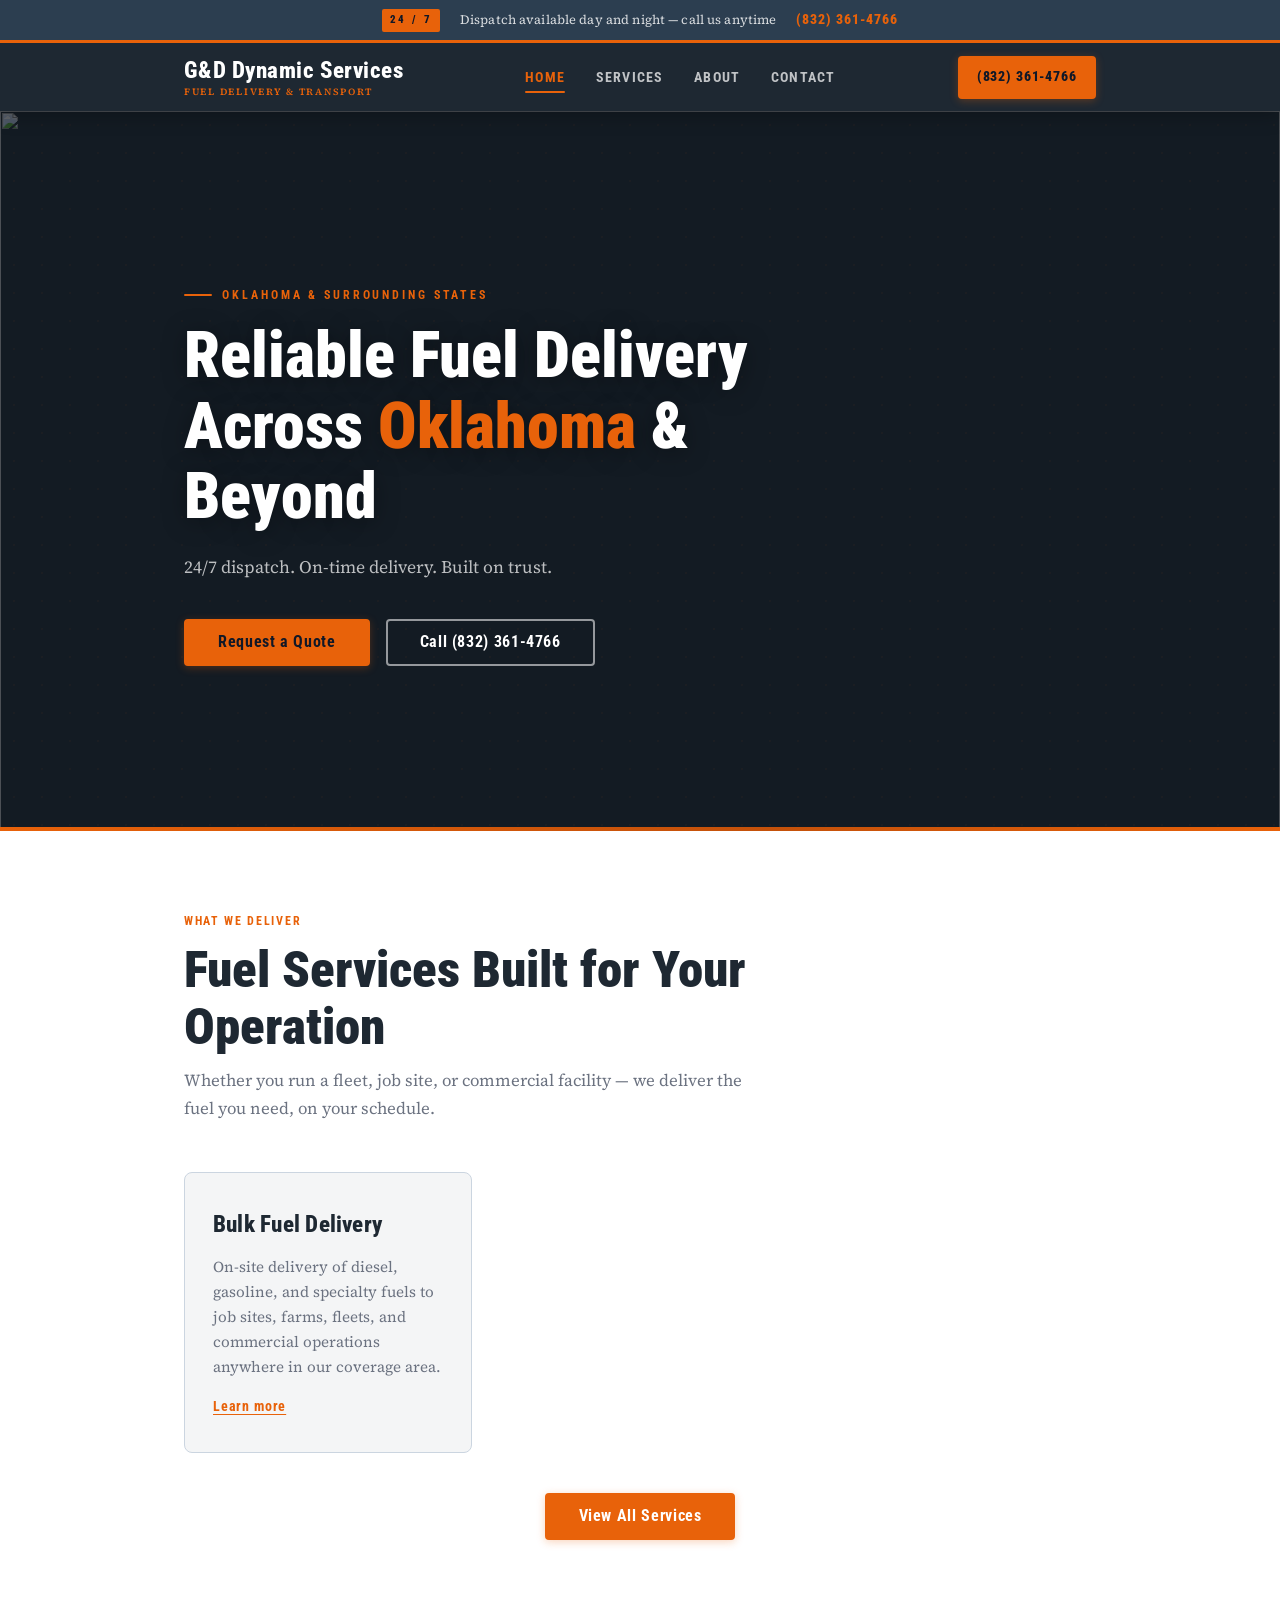
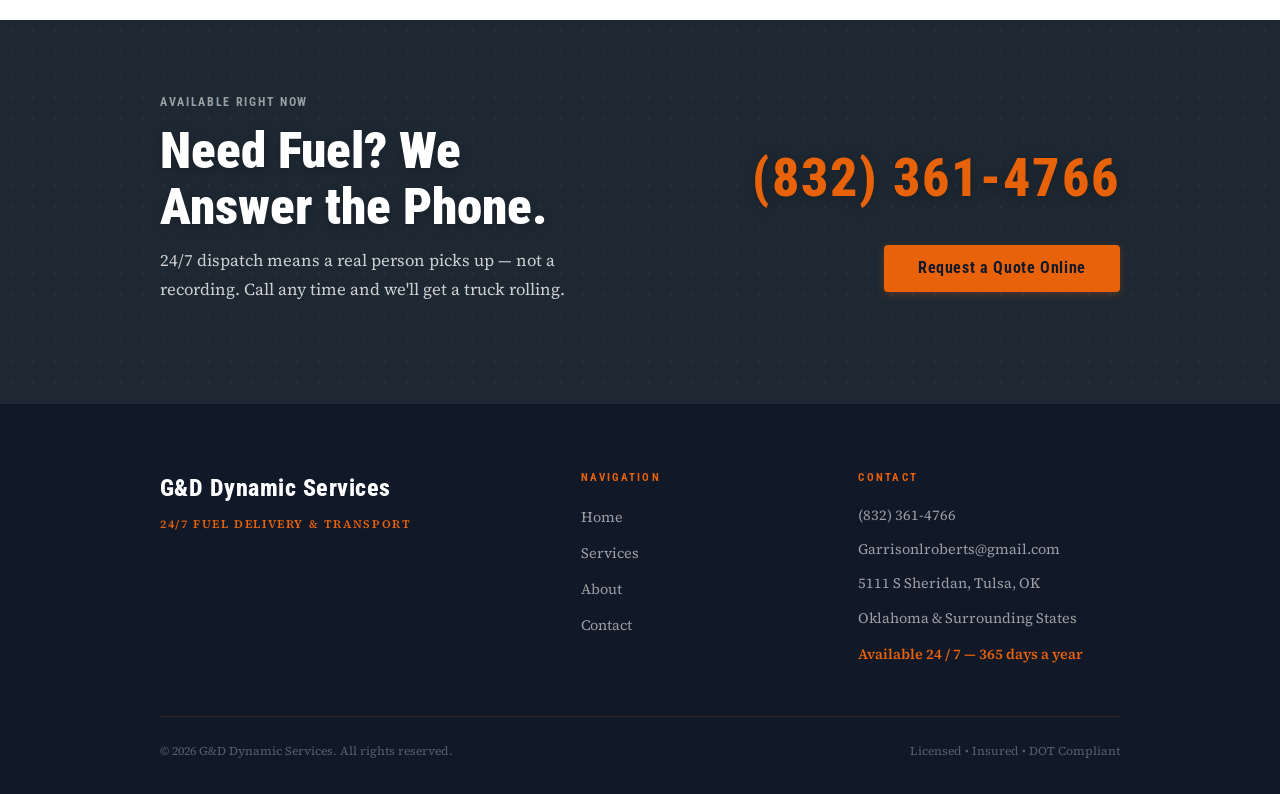
==== commit 276f9b91: "rebrand: Roberts Fuel Services → G&D Dynamic Services - businessName, email (Garrisonlroberts@gmail." ====
--- a/index.html
+++ b/index.html
@@ -3,8 +3,8 @@
 <head>
   <meta charset="UTF-8" />
   <meta name="viewport" content="width=device-width, initial-scale=1.0" />
-  <meta name="description" content="Roberts Fuel Services — reliable 24/7 fuel delivery and transport across Oklahoma and surrounding states. Request a quote today." />
-  <title>Roberts Fuel Services | 24/7 Fuel Delivery — Oklahoma</title>
+  <meta name="description" content="G&amp;D Dynamic Services — reliable 24/7 fuel delivery and transport across Oklahoma and surrounding states. Request a quote today." />
+  <title>G&amp;D Dynamic Services | 24/7 Fuel Delivery — Oklahoma</title>
 
   <link rel="preconnect" href="https://fonts.googleapis.com" />
   <link rel="preconnect" href="https://fonts.gstatic.com" crossorigin />
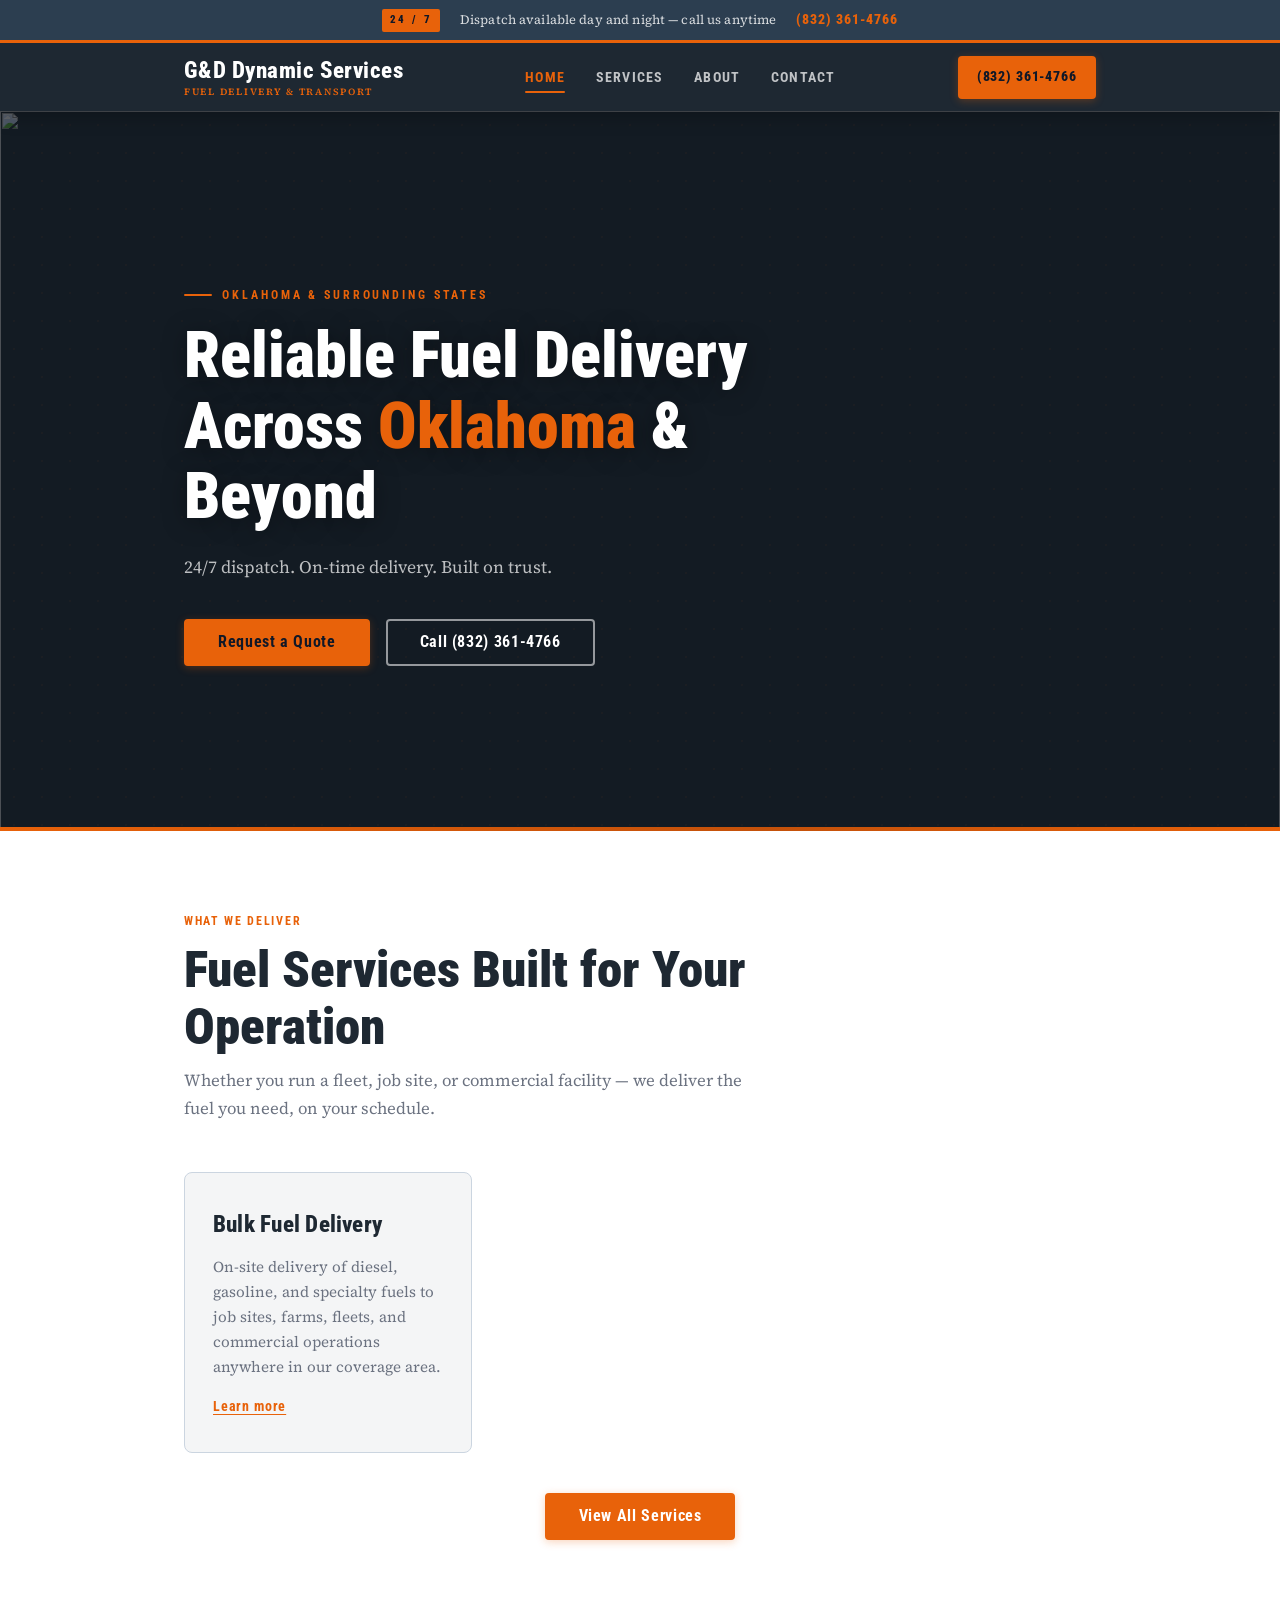
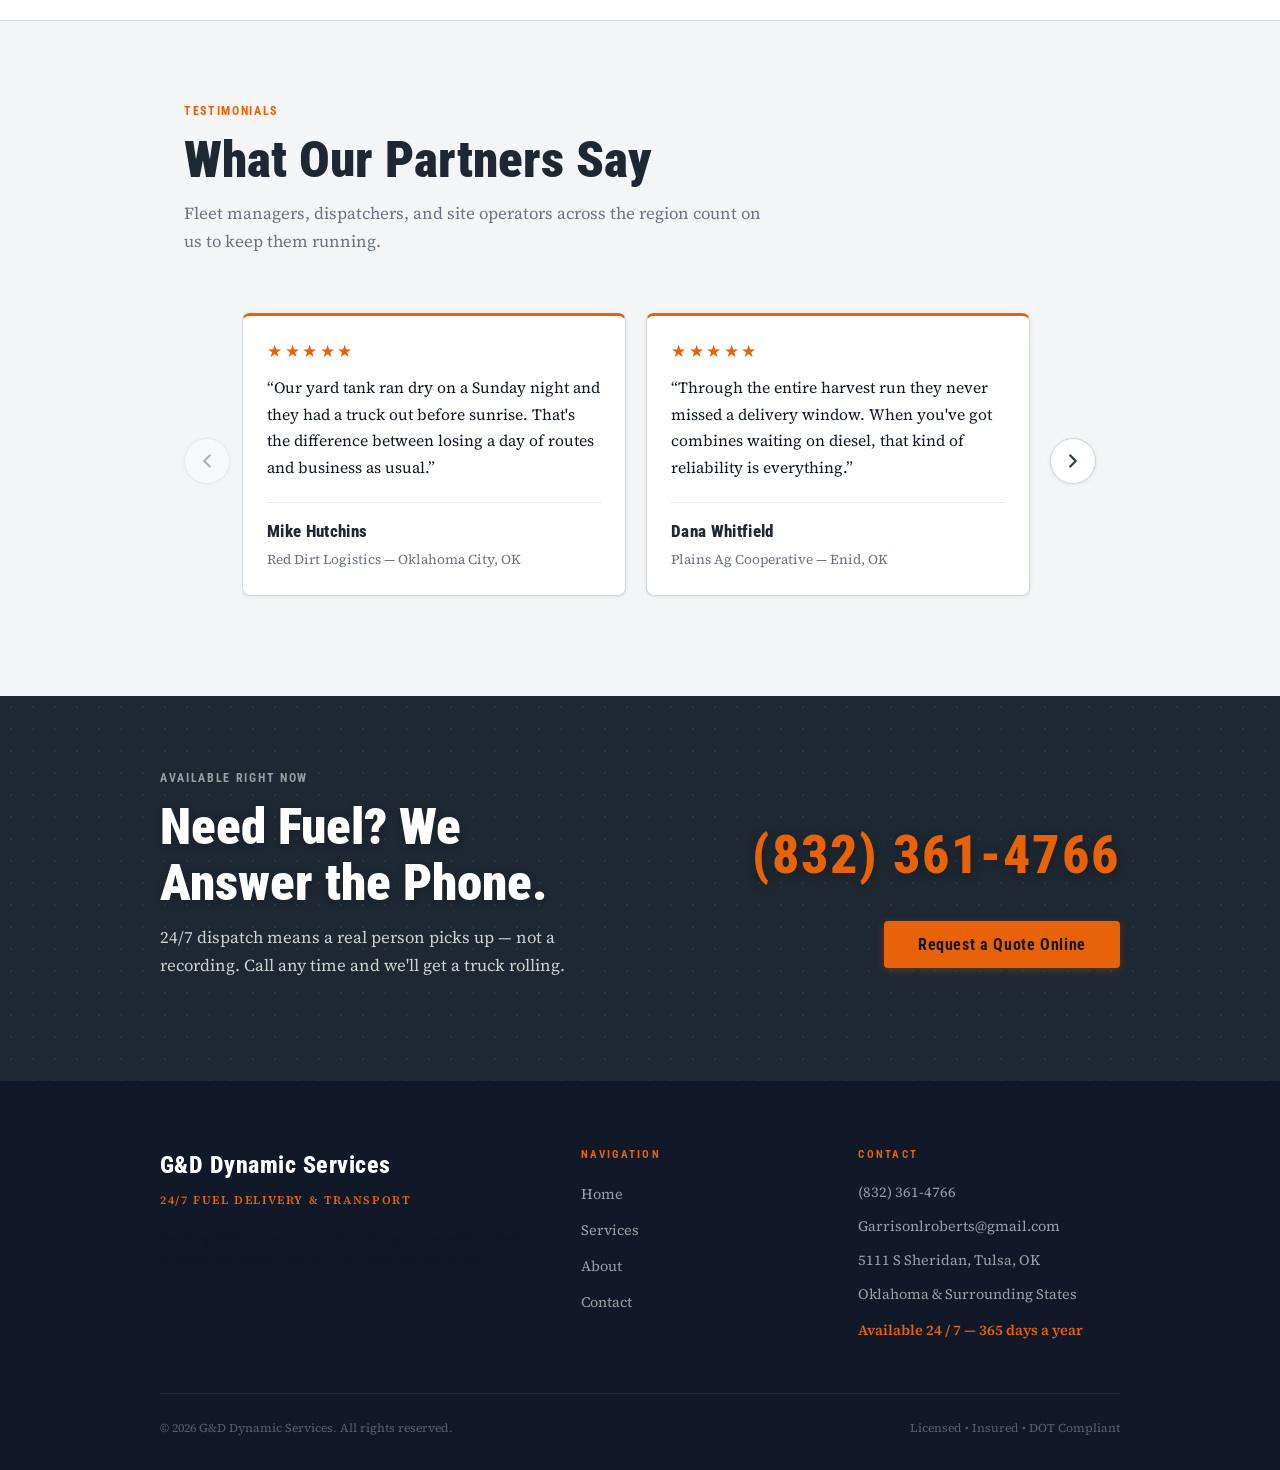
==== commit 96d3e3b8: "feat(index): "What Our Partners Say" reviews carousel - reviews array in config.js (5 static placeho" ====
--- a/index.html
+++ b/index.html
@@ -64,6 +64,35 @@
         <div class="grid-3" id="service-cards-grid"></div>
         <div style="margin-top:2.5rem; text-align:center;">
           <a href="services.html" class="btn btn--green">View All Services</a>
+        </div>
+      </div>
+    </section>
+
+    <!-- ========================================================
+         REVIEWS — WHAT OUR PARTNERS SAY
+         (static placeholder content from config.js — future:
+          live Google Reviews feed)
+         ======================================================== -->
+    <section class="reviews section" aria-label="Customer reviews">
+      <div class="container">
+        <div class="section-header">
+          <span class="eyebrow">Testimonials</span>
+          <h2>What Our Partners Say</h2>
+          <p>Fleet managers, dispatchers, and site operators across the region count on us to keep them running.</p>
+        </div>
+
+        <div class="reviews-carousel">
+          <button class="reviews-nav reviews-nav--prev" id="reviews-prev" aria-label="Previous reviews" aria-controls="reviews-track">
+            <svg width="22" height="22" viewBox="0 0 24 24" fill="none" stroke="currentColor" stroke-width="2.5" stroke-linecap="round" stroke-linejoin="round" aria-hidden="true" focusable="false"><polyline points="15 18 9 12 15 6"/></svg>
+          </button>
+
+          <div class="reviews-track" id="reviews-track" tabindex="0" role="group" aria-label="Customer reviews carousel — scroll or swipe to see more">
+            <!-- review cards injected by JS from config.js -->
+          </div>
+
+          <button class="reviews-nav reviews-nav--next" id="reviews-next" aria-label="Next reviews" aria-controls="reviews-track">
+            <svg width="22" height="22" viewBox="0 0 24 24" fill="none" stroke="currentColor" stroke-width="2.5" stroke-linecap="round" stroke-linejoin="round" aria-hidden="true" focusable="false"><polyline points="9 18 15 12 9 6"/></svg>
+          </button>
         </div>
       </div>
     </section>
@@ -120,6 +149,71 @@
         '<a href="services.html" class="card__link">Learn more</a>';
       grid.appendChild(card);
     });
+
+    // --------------------------------------------------------
+    // Reviews carousel — scroll-snap track built from
+    // cfg.reviews (static placeholders; future Google Reviews)
+    // --------------------------------------------------------
+    (function () {
+      const track   = document.getElementById("reviews-track");
+      const prevBtn = document.getElementById("reviews-prev");
+      const nextBtn = document.getElementById("reviews-next");
+      if (!track || !cfg.reviews || !cfg.reviews.length) return;
+
+      function starsHTML(rating) {
+        let html = "";
+        for (let i = 1; i <= 5; i++) {
+          html +=
+            '<span class="review-card__star' +
+            (i <= rating ? " review-card__star--filled" : "") +
+            '" aria-hidden="true">&#9733;</span>';
+        }
+        return html;
+      }
+
+      cfg.reviews.forEach(function (r) {
+        const card = document.createElement("article");
+        card.className = "review-card";
+        card.innerHTML =
+          '<div class="review-card__stars" role="img" aria-label="' + r.rating + ' out of 5 stars">' +
+            starsHTML(r.rating) +
+          '</div>' +
+          '<blockquote class="review-card__quote"></blockquote>' +
+          '<footer class="review-card__meta">' +
+            '<span class="review-card__name"></span>' +
+            '<span class="review-card__company"></span>' +
+          '</footer>';
+        card.querySelector(".review-card__quote").textContent   = "“" + r.quote + "”";
+        card.querySelector(".review-card__name").textContent    = r.name;
+        card.querySelector(".review-card__company").textContent = r.company;
+        track.appendChild(card);
+      });
+
+      // Arrow buttons scroll one card at a time (snap does the rest)
+      function cardStep() {
+        const card = track.querySelector(".review-card");
+        if (!card) return 0;
+        const gap = parseFloat(getComputedStyle(track).columnGap) || 0;
+        return card.getBoundingClientRect().width + gap;
+      }
+
+      function scrollByCard(dir) {
+        track.scrollBy({ left: dir * cardStep(), behavior: "smooth" });
+      }
+
+      prevBtn.addEventListener("click", function () { scrollByCard(-1); });
+      nextBtn.addEventListener("click", function () { scrollByCard(1);  });
+
+      // Dim arrows at the ends of the track
+      function updateArrows() {
+        const maxScroll = track.scrollWidth - track.clientWidth;
+        prevBtn.disabled = track.scrollLeft <= 4;
+        nextBtn.disabled = track.scrollLeft >= maxScroll - 4;
+      }
+      track.addEventListener("scroll", updateArrows, { passive: true });
+      window.addEventListener("resize", updateArrows);
+      updateArrows();
+    })();
   </script>
 
 </body>
--- a/style.css
+++ b/style.css
@@ -1632,6 +1632,148 @@
    PRINT
    ============================================================ */
 
+/* ============================================================
+   REVIEWS — "WHAT OUR PARTNERS SAY" CAROUSEL (home page)
+   ============================================================ */
+
+.reviews {
+  background: var(--off-white);
+  border-top: 1px solid var(--border);
+}
+
+.reviews-carousel {
+  display: flex;
+  align-items: stretch;
+  gap: 0.75rem;
+  margin-top: 2.5rem;
+}
+
+/* Scroll-snap track */
+.reviews-track {
+  display: flex;
+  gap: 1.25rem;
+  overflow-x: auto;
+  scroll-snap-type: x mandatory;
+  -webkit-overflow-scrolling: touch;
+  scrollbar-width: none;            /* Firefox */
+  padding: 0.5rem 0.25rem 1.25rem;  /* room for card hover shadow */
+  flex: 1;
+  min-width: 0;
+}
+.reviews-track::-webkit-scrollbar { display: none; }
+
+.reviews-track:focus-visible {
+  outline: 2px solid var(--orange);
+  outline-offset: 4px;
+  border-radius: var(--radius);
+}
+
+/* Review card */
+.review-card {
+  flex: 0 0 85%;
+  max-width: 420px;
+  scroll-snap-align: start;
+  background: var(--white);
+  border: 1px solid var(--border);
+  border-top: 3px solid var(--orange);
+  border-radius: var(--radius-md);
+  padding: 1.75rem 1.5rem 1.5rem;
+  box-shadow: var(--shadow-sm);
+  display: flex;
+  flex-direction: column;
+  transition: box-shadow 0.22s ease, transform 0.22s ease;
+}
+
+.review-card:hover {
+  box-shadow: var(--shadow-md);
+  transform: translateY(-3px);
+}
+
+.review-card__stars {
+  font-size: 1.05rem;
+  letter-spacing: 0.15em;
+  margin-bottom: 0.9rem;
+  line-height: 1;
+}
+
+.review-card__star         { color: var(--border); }
+.review-card__star--filled { color: var(--orange); }
+
+.review-card__quote {
+  font-family: var(--font-body);
+  font-size: 0.98rem;
+  line-height: 1.7;
+  color: var(--text-dark);
+  margin: 0 0 1.25rem;
+  flex: 1;
+}
+
+.review-card__meta {
+  display: flex;
+  flex-direction: column;
+  gap: 0.15rem;
+  border-top: 1px solid var(--surface);
+  padding-top: 0.9rem;
+}
+
+.review-card__name {
+  font-family: var(--font-display);
+  font-weight: 800;
+  font-size: 1.05rem;
+  letter-spacing: 0.02em;
+  color: var(--slate-dark);
+}
+
+.review-card__company {
+  font-size: 0.85rem;
+  color: var(--text-muted);
+}
+
+/* Arrow buttons — desktop only */
+.reviews-nav {
+  flex: 0 0 auto;
+  align-self: center;
+  width: 46px;
+  height: 46px;
+  border-radius: 50%;
+  border: 1px solid var(--border);
+  background: var(--white);
+  color: var(--slate-mid);
+  display: none;
+  align-items: center;
+  justify-content: center;
+  cursor: pointer;
+  box-shadow: var(--shadow-sm);
+  transition: color 0.18s ease, border-color 0.18s ease, box-shadow 0.18s ease, opacity 0.18s ease;
+}
+
+.reviews-nav:hover:not(:disabled) {
+  color: var(--orange);
+  border-color: var(--orange);
+  box-shadow: var(--shadow-md);
+}
+
+.reviews-nav:focus-visible {
+  outline: 2px solid var(--orange);
+  outline-offset: 2px;
+}
+
+.reviews-nav:disabled {
+  opacity: 0.35;
+  cursor: default;
+}
+
+@media (min-width: 768px) {
+  .reviews-nav  { display: flex; }
+  .review-card  { flex-basis: calc(50% - 0.625rem); }
+}
+
+@media (prefers-reduced-motion: reduce) {
+  .reviews-track { scroll-behavior: auto; }
+  .review-card,
+  .review-card:hover { transition: none; transform: none; }
+}
+
 @media print {
   .nav, .avail-bar, .nav__mobile, .cta-band { display: none; }
   body { background: white; }
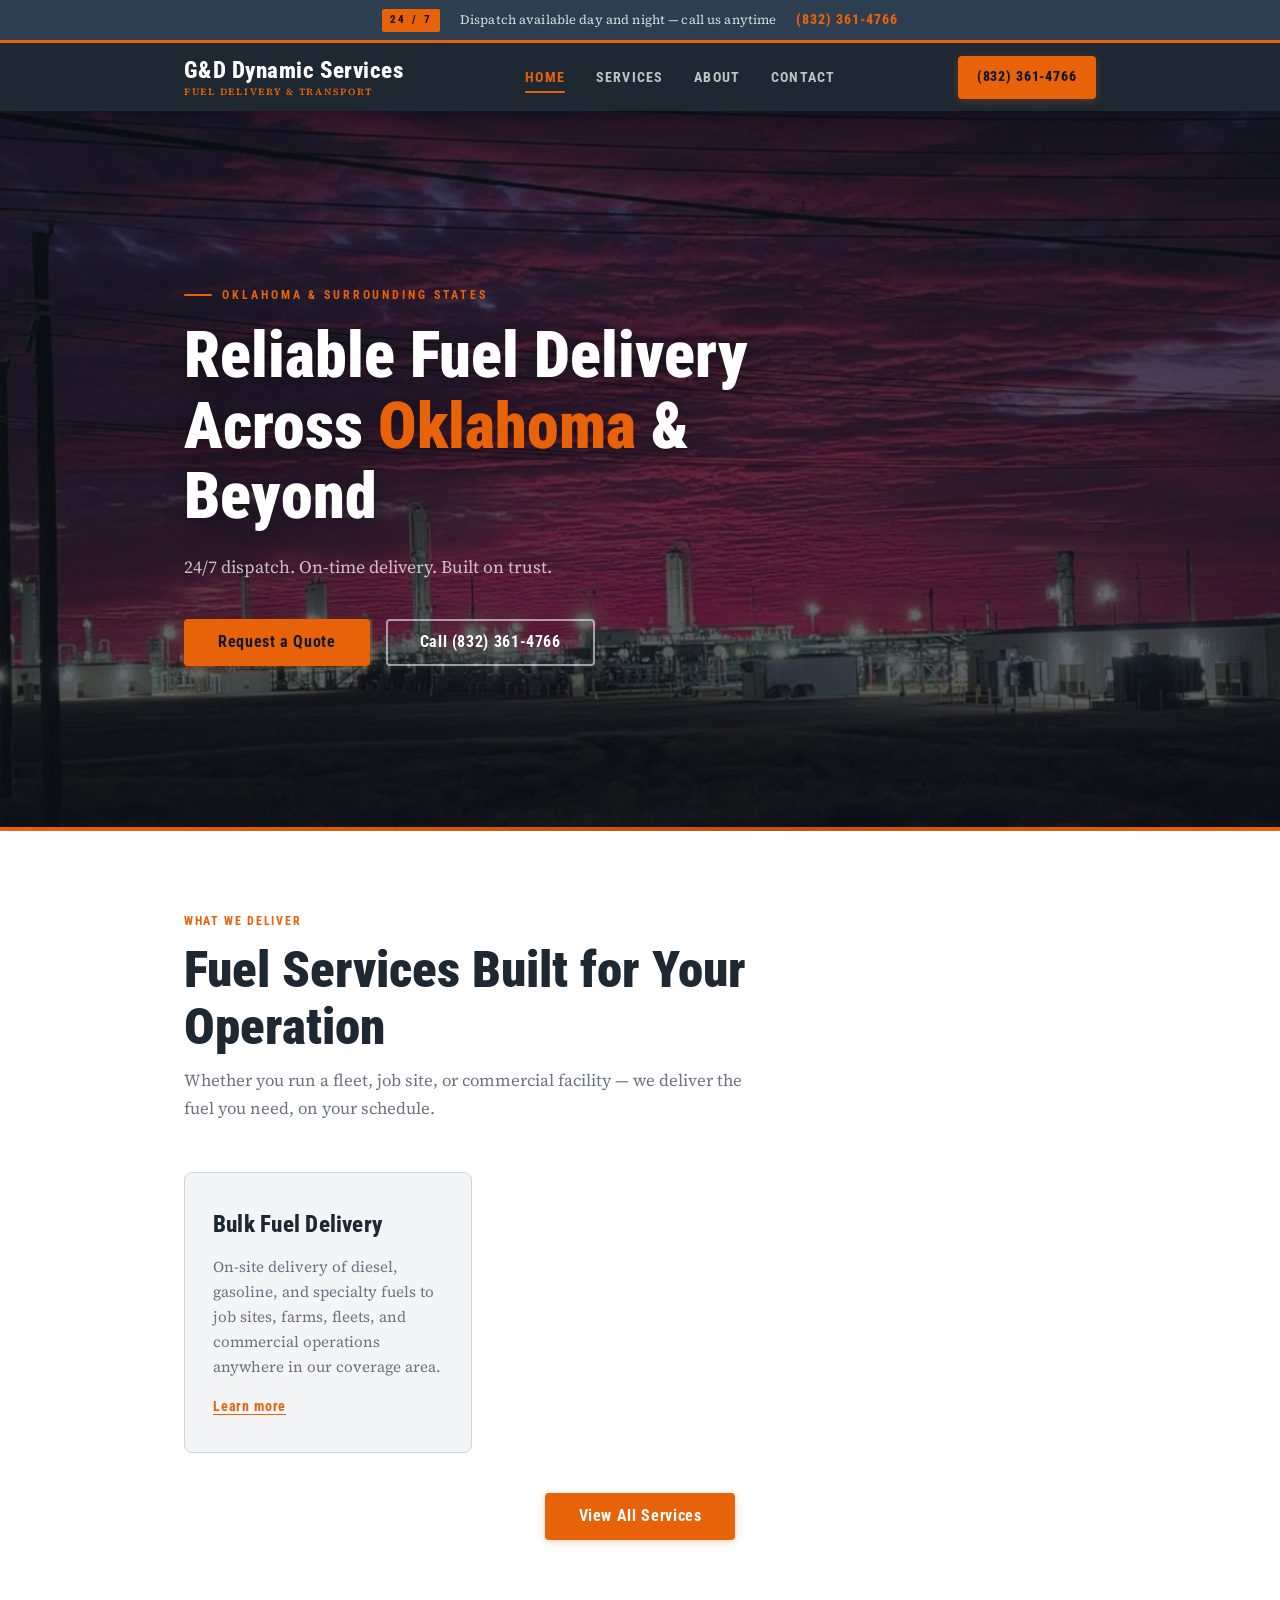
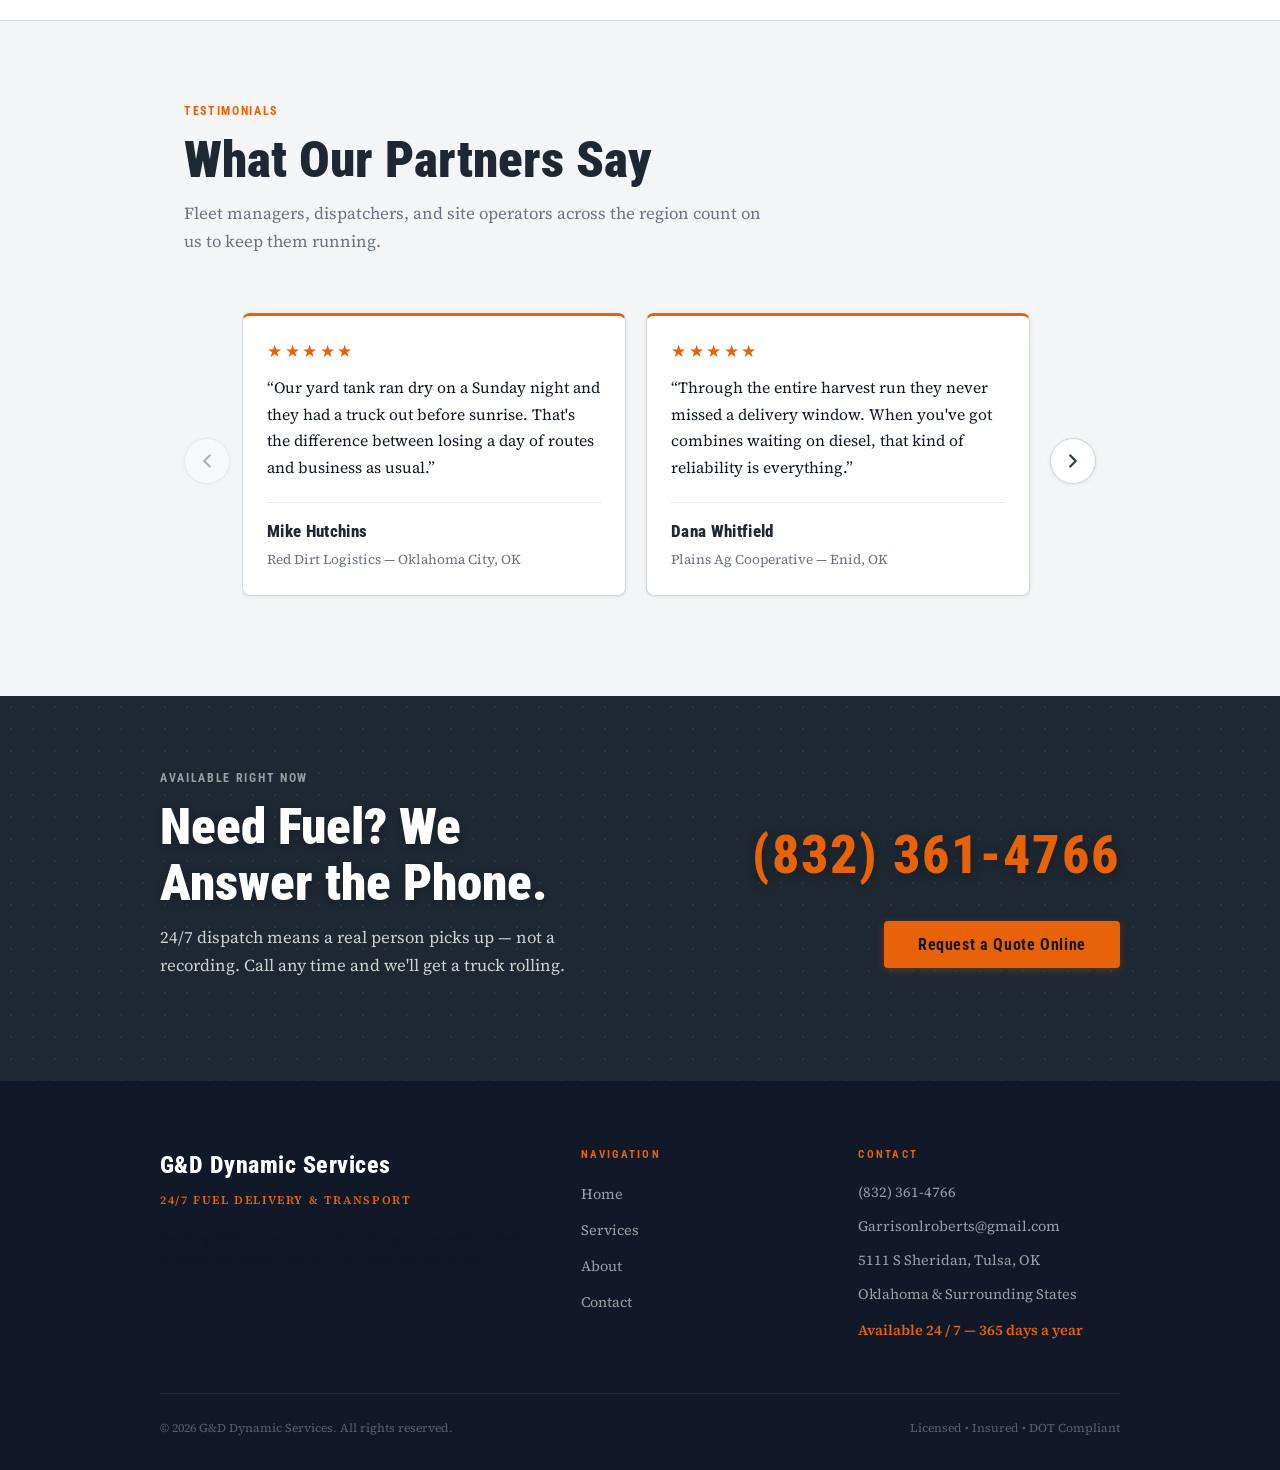
==== commit 76dd0f5a: "feat: replace stock hero/headshot images with real business photos Swap generic Unsplash imagery for" ====
--- a/index.html
+++ b/index.html
@@ -27,12 +27,11 @@
          ======================================================== -->
     <section class="hero" aria-label="Hero">
 
-      <!-- Full-bleed background: fuel tanker truck on highway -->
+      <!-- Full-bleed background: our fuel facility at dusk -->
       <img
         class="hero__bg-photo"
-        src="https://images.unsplash.com/photo-1656988826404-bbb5ccb779bc?auto=format&fit=crop&w=1920&q=80"
-        alt=""
-        aria-hidden="true"
+        src="hero-facility-sunset.jpg"
+        alt="G&amp;D Dynamic Services fuel facility under a dramatic dusk sky"
         loading="eager"
         fetchpriority="high"
       />
